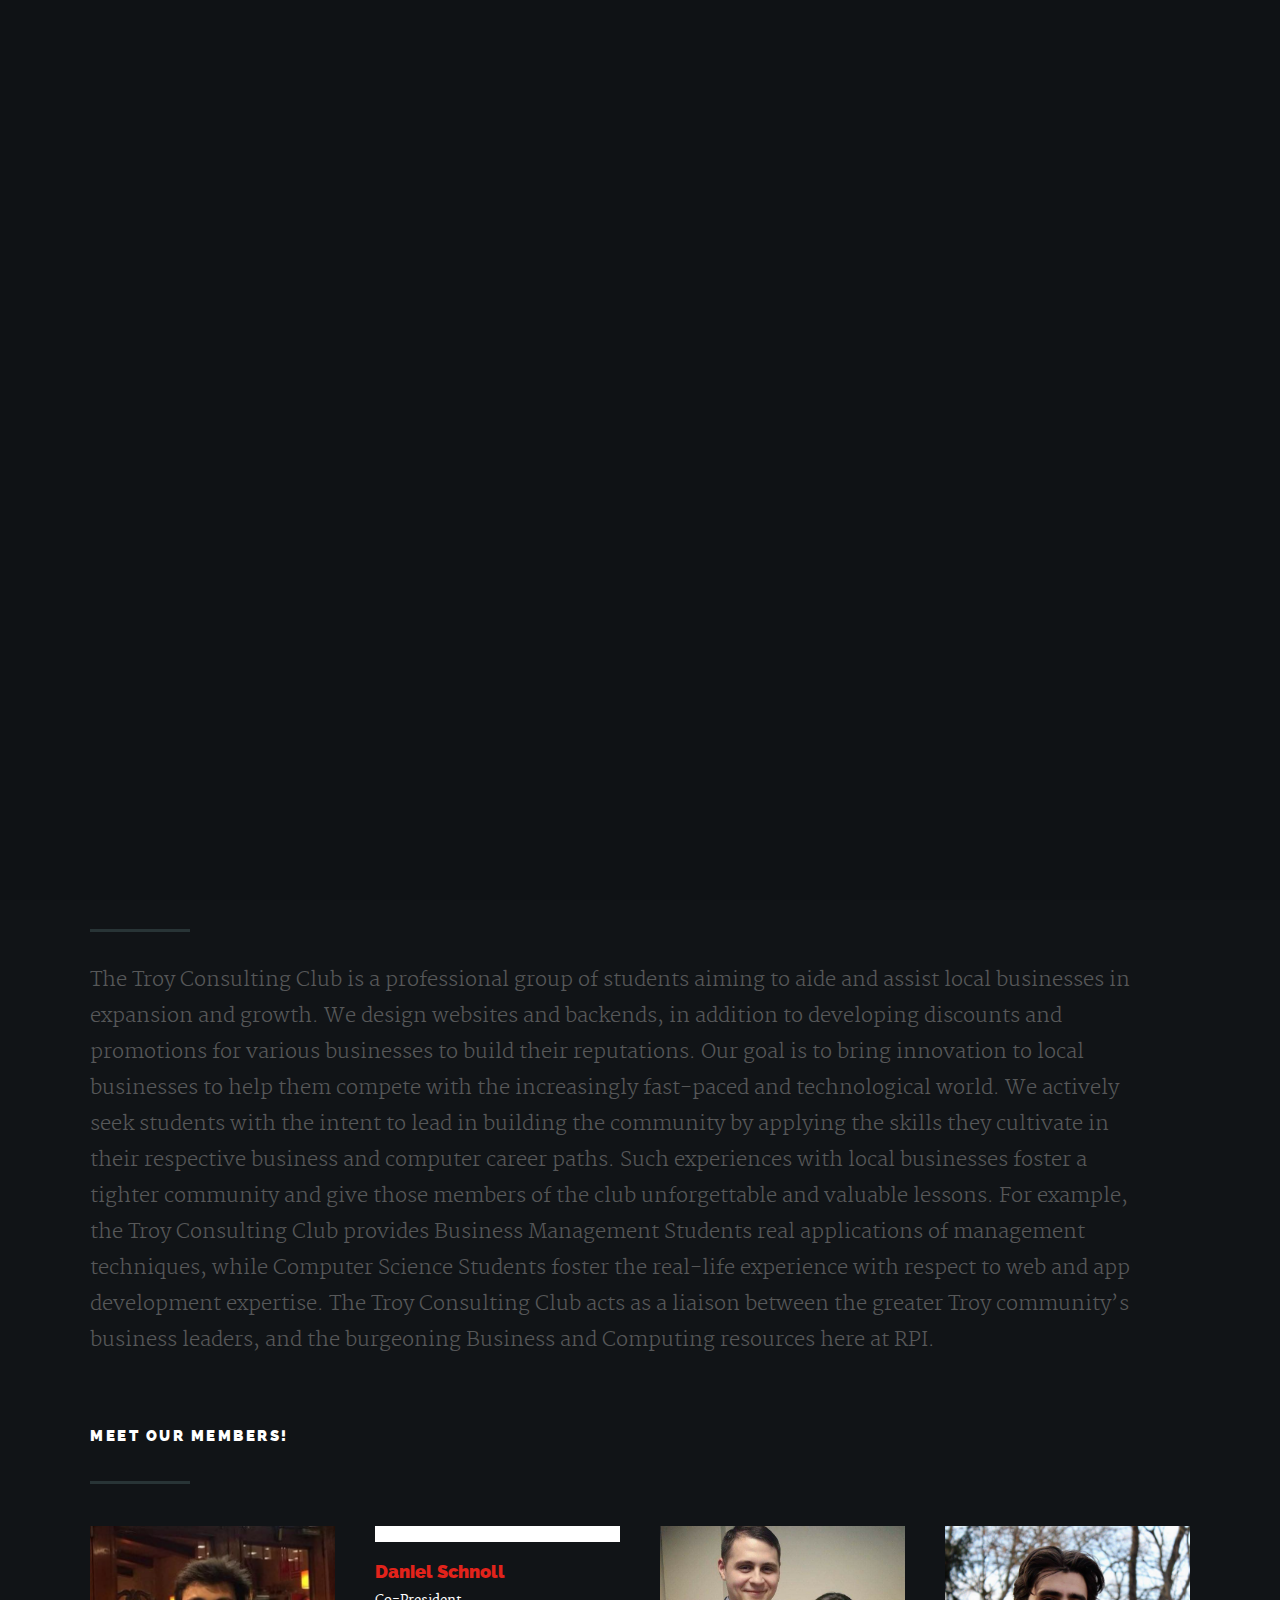
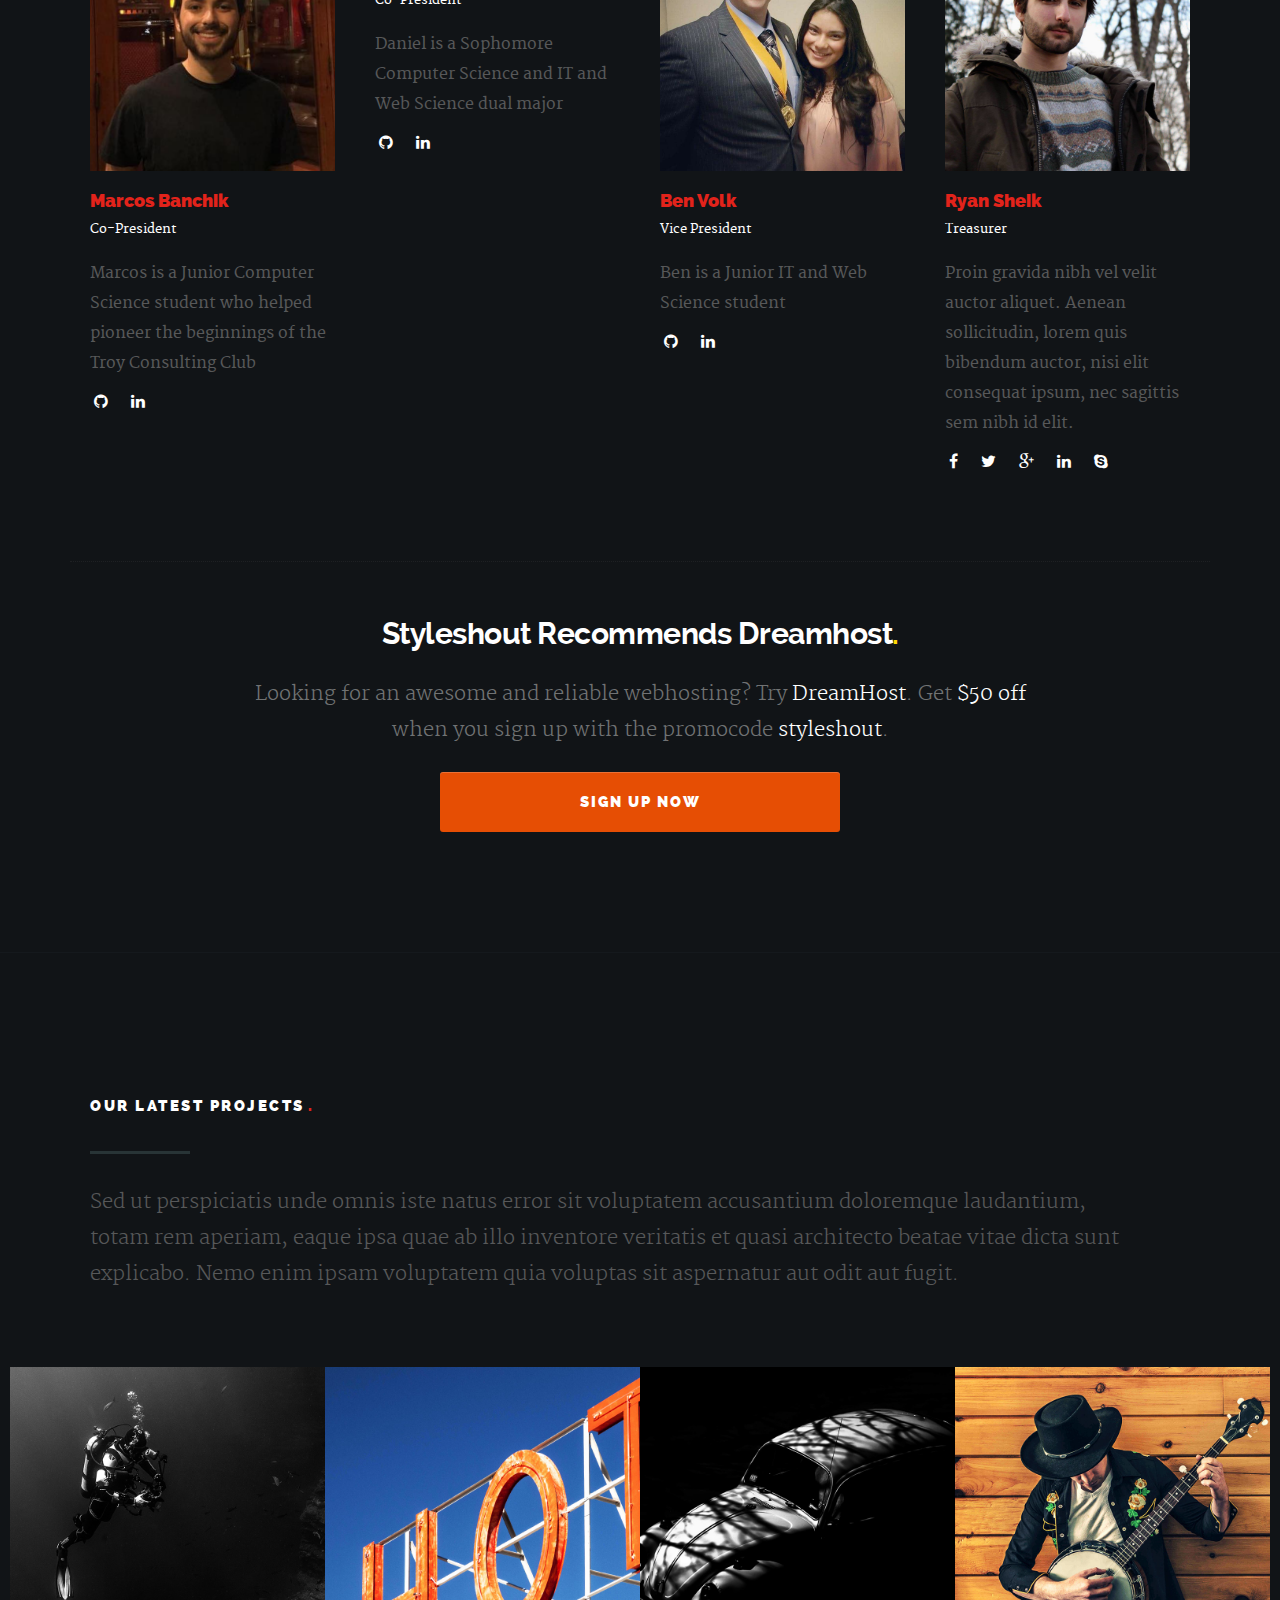
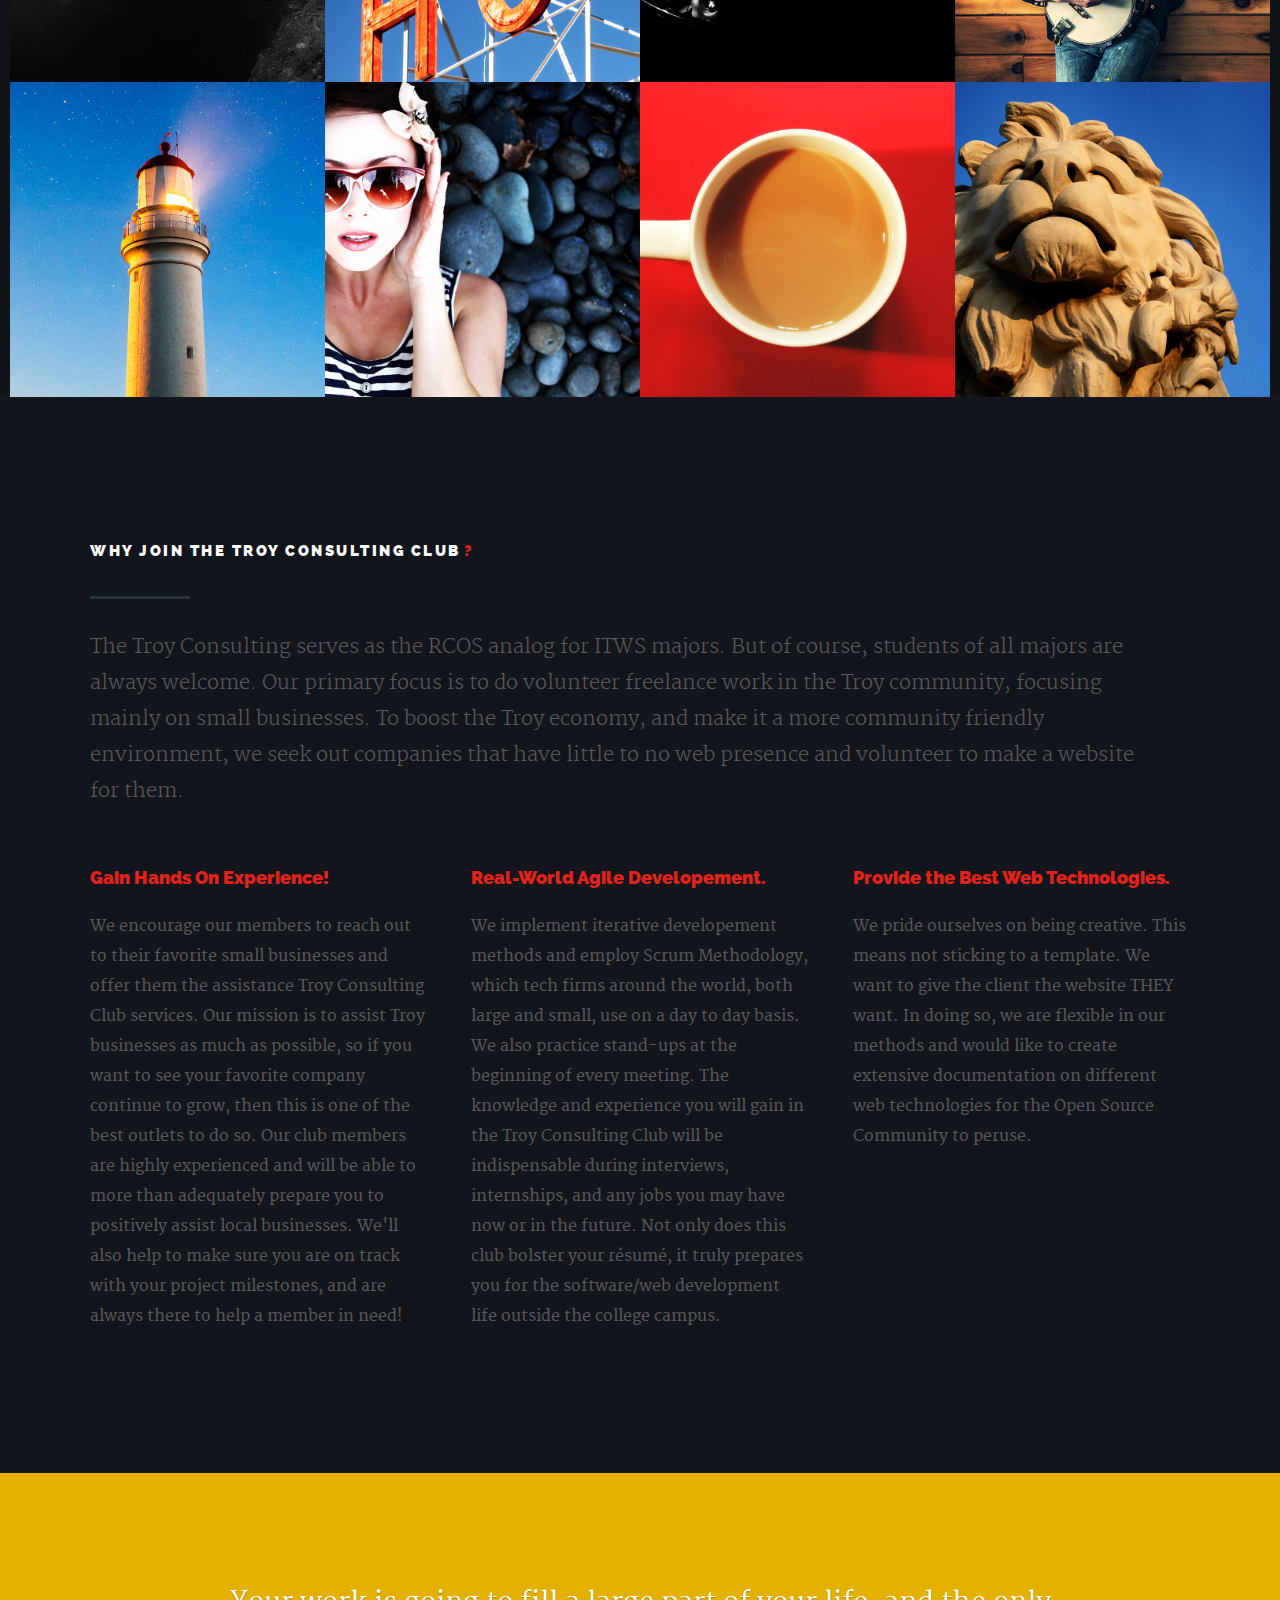
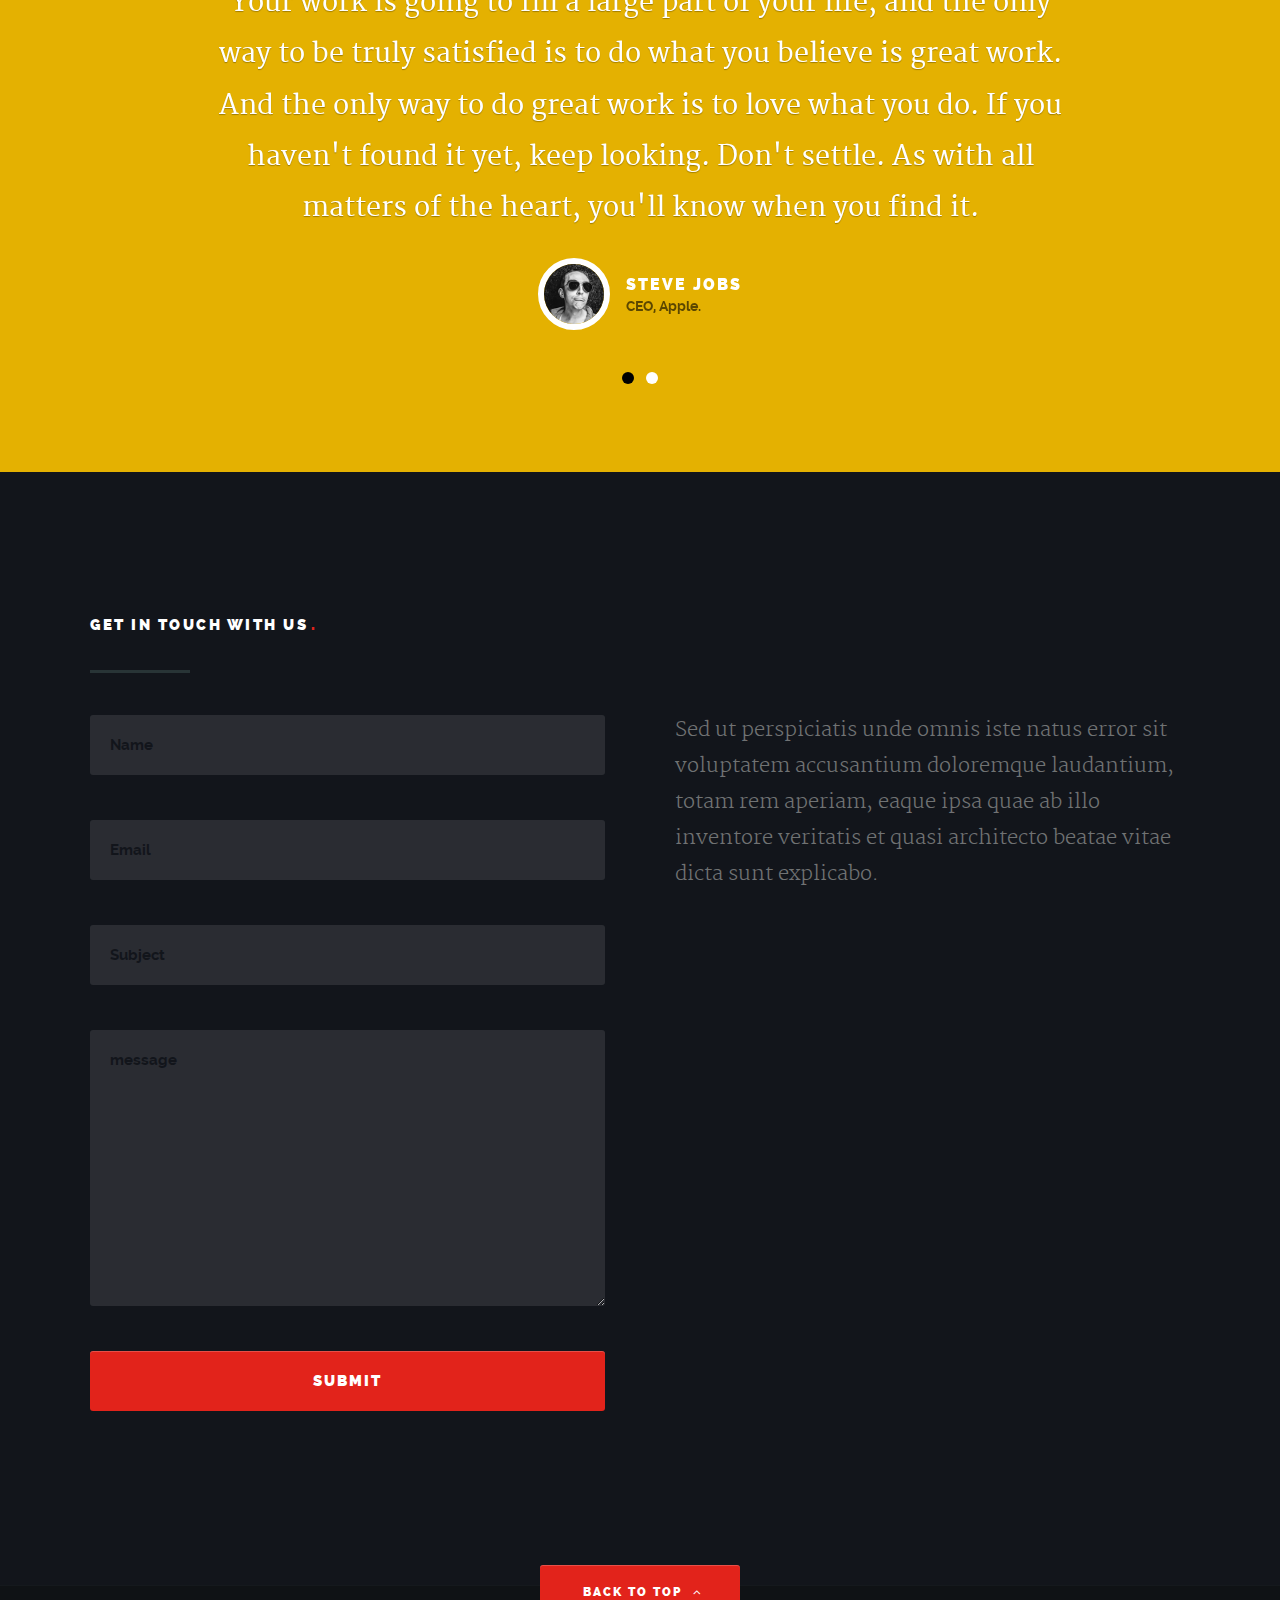
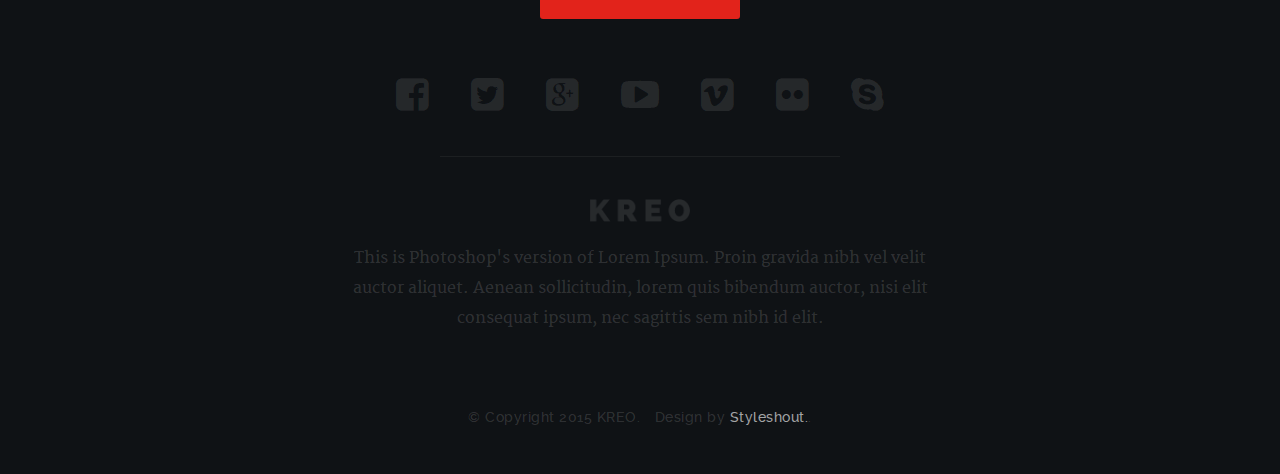
==== index.html @ 11ed9199 "Added new pictures and changed some descriptions" ====
<!DOCTYPE html>
<!--[if IE 8 ]><html class="no-js oldie ie8" lang="en"> <![endif]-->
<!--[if IE 9 ]><html class="no-js oldie ie9" lang="en"> <![endif]-->
<!--[if (gte IE 9)|!(IE)]><!--><html class="no-js" lang="en"> <!--<![endif]-->
<head>

   <!--- basic page needs
   ================================================== -->
   <meta charset="utf-8">
	<title>Kreo</title>
	<meta name="description" content="The official website of the Troy Consulting Club">  
	<meta name="author" content="">

   <!-- mobile specific metas
   ================================================== -->
	<meta name="viewport" content="width=device-width, initial-scale=1, maximum-scale=1">

 	<!-- CSS
   ================================================== -->
   <link rel="stylesheet" href="css/base.css">
   <link rel="stylesheet" href="css/vendor.min.css">
   <link rel="stylesheet" href="css/main.css">     

   <!-- script
   ================================================== -->
	<script src="js/modernizr.js"></script>

   <!-- favicons
	================================================== -->
	<link rel="shortcut icon" href="favicon.png" >

</head>

<body>

	<!-- header
   ================================================== -->
   <header id="main-header">

   	<div class="row">

	      <div class="logo">
	         <a href="index.html">Kreo</a>
	      </div>

	      <nav id="nav-wrap">         
	         
	         <a class="mobile-btn" href="#nav-wrap" title="Show navigation">
	         	<span class="menu-icon">Menu</span>
	         </a>
         	<a class="mobile-btn" href="#" title="Hide navigation">
         		<span class="menu-icon">Menu</span>
         	</a>            

	         <ul id="nav" class="nav">
	            <li><a class="smoothscroll" href="#hero">Home.</a></li>
              <li><a class="smoothscroll" href="#about">About.</a></li>
		          <li class="current"><a class="smoothscroll" href="#portfolio">Works.</a></li>
	            <li><a class="smoothscroll" href="#whyjoin">Join Us.</a></li>
	            <li><a class="smoothscroll" href="#contact">Contact.</a></li>
	         </ul> <!-- end #nav -->

	      </nav> <!-- end #nav-wrap -->

	      <ul class="header-social">
	        	<li><a href="#"><i class="fa fa-facebook"></i></a></li>
	        	<li><a href="#"><i class="fa fa-github"></i></a></li>
	      </ul>      

	   </div>

   </header> <!-- end header -->


   <!-- homepage hero
   ================================================== -->
   <section id="hero">	
   	  
		<div class="row hero-content">

			<div class="twelve columns hero-container">

			   <!-- hero-slider start-->
			   <div id="hero-slider" class="flexslider">

				   <ul class="slides">

					   <!-- slide -->
					   <li>
						   <div class="flex-caption">
								<h1 class="">Welcome to the <span>Troy Consulting Club</span>! We are a group of RPI students with a passion for web development and IT consulting.
								</h1>				   
							</div>						
					   </li>

					   <!-- slide -->
					   <li>						
							<div class="flex-caption">
								<h1 class="">We offer pro-bono/volunteer freelance work to the growing community of small business located within the Troy, NY region.</h1>		   
							</div>					
					   </li>

					   <!-- slide -->
					   <li>
						   <div class="flex-caption">
								<h1 class="">Feel free to take a look at some of <a class="smoothscroll" href="#portfolio" title="portfolio" >our past clients</a> or 
								<a class="smoothscroll" href="#contact" title="contact us">get in touch</a> to discuss how we can help you and your business.</h1>
							</div>
					   </li>					              

				   </ul>

			   </div> <!-- end hero-slider -->				   

	      </div> <!-- end twelve columns-->

		</div> <!-- end row -->	

		<div id="more">
		      <a class="smoothscroll" href="#whyjoin">Why You Should Join<i class="fa fa-angle-down"></i></a>
		</div> 	

   </section> <!-- end homepage hero -->

   <!-- About Section
   ================================================== -->
   <section id="about">

    <div class="row section-head">

        <div class="twelve columns">

          <h1>Who Are We<span>.</span></h1>

           <hr />           

           <p>The Troy Consulting Club is a professional group of students aiming to aide and assist local businesses in expansion and growth. We design websites and backends, in addition to developing discounts and promotions for various businesses to build their reputations. Our goal is to bring innovation to local businesses to help them compete with the increasingly fast-paced and technological world. We actively seek students with the intent to lead in building the community by applying the skills they cultivate in their respective business and computer career paths. Such experiences with local businesses foster a tighter community and give those members of the club unforgettable and valuable lessons. For example, the Troy Consulting Club provides Business Management Students real applications of management techniques, while Computer Science Students foster the real-life experience with respect to web and app development expertise. The Troy Consulting Club acts as a liaison between the greater Troy community’s business leaders, and the burgeoning Business and Computing resources here at RPI.
           </p>

        </div> <!-- end section-head -->

    </div>

      <div class="row team section-head">

      <div class="twelve columns">

           <h1>Meet Our Members!<span></span></h1>

           <hr />          

        </div>

      </div> <!-- end section-head -->

      <div class="row">

         <div id="team-wrapper" class="bgrid-fourth s-bgrid-third tab-bgrid-half mob-bgrid-whole group">

            <div class="bgrid member">

          <div class="member-pic">
            <img src="images/team/member01.jpg" alt=""/>
                  <div class="mask"></div>        
               </div>
               <div class="member-name">
                  <h3>Marcos Banchik</h3>
                  <span>Co-President</span>
               </div>

               <p>Marcos is a Junior Computer Science student who helped pioneer the beginnings of the Troy Consulting Club</p>

               <ul class="member-social">
                  <li><a href="#"><i class="fa fa-github"></i></a></li>
                  <li><a href="#"><i class="fa fa-linkedin"></i></a></li>
               </ul>

            </div> <!-- end member -->

            <div class="bgrid member">
                
          <div class="member-pic">
                  <img src="images/team/member02.jpg" alt=""/>
                <div class="mask"></div>  
               </div>
               <div class="member-name">
                  <h3>Daniel Schnoll</h3>
                  <span>Co-President</span>
               </div>

               <p>Daniel is a Sophomore Computer Science and IT and Web Science dual major</p>

               <ul class="member-social">
                  <li><a href="#"><i class="fa fa-github"></i></a></li>
                  <li><a href="#"><i class="fa fa-linkedin"></i></a></li>
               </ul>

            </div> <!-- end member -->

            <div class="bgrid member">
                
          <div class="member-pic">
            <img src="images/team/member03.jpg" alt=""/>
                  <div class="mask"></div>                            
               </div>
               <div class="member-name">
                  <h3>Ben Volk</h3>
                  <span>Vice President</span>
               </div>

               <p>Ben is a Junior IT and Web Science student</p>

               <ul class="member-social">
                  <li><a href="#"><i class="fa fa-github"></i></a></li>
                  <li><a href="#"><i class="fa fa-linkedin"></i></a></li>
               </ul>

          </div> <!-- end member -->

            <div class="bgrid member">
                
          <div class="member-pic">
                  <img src="images/team/member04.jpg" alt=""/>
                  <div class="mask"></div>  
               </div>
               <div class="member-name">
                  <h3>Ryan Sheik</h3>
                  <span>Treasurer</span>
               </div>

               <p>Proin gravida nibh vel velit auctor aliquet. Aenean sollicitudin, lorem quis bibendum auctor,
               nisi elit consequat ipsum, nec sagittis sem nibh id elit. </p>

               <ul class="member-social">
                  <li><a href="#"><i class="fa fa-facebook"></i></a></li>
                  <li><a href="#"><i class="fa fa-twitter"></i></a></li>
                  <li><a href="#"><i class="fa fa-google-plus"></i></a></li>
                  <li><a href="#"><i class="fa fa-linkedin"></i></a></li>
                  <li><a href="#"><i class="fa fa-skype"></i></a></li>
               </ul>

            </div> <!-- end member -->

         </div> <!-- end team-wrapper -->

      </div> <!-- end row -->

      <div id="call-to-action">        

       <div class="row section-ads">

          <div class="twelve columns">                

            <h2><a href="http://www.dreamhost.com/r.cgi?287326|STYLESHOUT">Styleshout Recommends Dreamhost<span>.</span></a></h2>

            <p>
            Looking for an awesome and reliable webhosting? Try <a href="http://www.dreamhost.com/r.cgi?287326|STYLESHOUT"><span>DreamHost</span></a>.
          Get <span>$50 off</span> when you sign up with the promocode <span>styleshout</span>. 
          <!-- Simply type  the promocode in the box labeled “Promo Code” when placing your order. -->          
          </p>

          <div class="action">
               <a href="http://www.dreamhost.com/r.cgi?287326|STYLESHOUT" >Sign Up Now</a>
            </div>

         </div>

       </div> <!-- end section-ads -->                       

     </div> <!-- end call-to-action -->            

   </section> <!-- end about -->  


   <!-- portfolio
   ================================================== -->
   <section id="portfolio">

      <div class="row section-head">

      	<div class="twelve columns">

      		<h1>Our Latest Projects<span>.</span></h1>

	         <hr />               

	         <p>Sed ut perspiciatis unde omnis iste natus error sit voluptatem accusantium doloremque laudantium, totam rem aperiam, eaque ipsa quae ab illo inventore veritatis et quasi architecto beatae vitae dicta sunt explicabo. Nemo enim ipsam voluptatem quia voluptas sit aspernatur aut odit aut fugit.
	         </p>

	      </div>

      </div> <!-- end section-head -->

      <div class="row items">

         <!-- portfolio-wrapper -->
         <div id="portfolio-wrapper" class="bgrid-fourth s-bgrid-third tab-bgrid-half">

            <div class="bgrid folio-item">
               <div class="item-wrap">
                  <a href="#modal-01">
	                  <img src="images/portfolio/underwater.jpg" alt="Underwater">
                     <div class="overlay"></div>                       
                     <div class="portfolio-item-meta">
     					      <h5>Underwater</h5>
                        <p>Videography</p>
     					   </div> 
                     <div class="link-icon"><i class="fa fa-plus"></i></div>
                  </a>
               </div>
        		</div> <!-- item end -->

            <div class="bgrid folio-item">
               <div class="item-wrap">
                  <a href="#modal-02">
                     <img src="images/portfolio/hotel.jpg" alt="Hotel Sign">
                     <div class="overlay">
                      <div class="portfolio-item-meta">
          					   <h5>Hotel Sign</h5>
                           <p>Branding</p>
          					</div>
                     </div>
                     <div class="link-icon"><i class="fa fa-plus"></i></div>
                  </a>
               </div>
         	</div> <!-- item end -->

            <div class="bgrid folio-item">
               <div class="item-wrap">
                  <a href="#modal-03">
                     <img src="images/portfolio/beetle.jpg" alt="Beetle">                        
                     <div class="overlay">
                      <div class="portfolio-item-meta">
          					   <h5>Beetle</h5>
                           <p>Webdesign</p>
          					</div>
                     </div>
                     <div class="link-icon"><i class="fa fa-plus"></i></div>
                  </a>
               </div>
         	</div> <!-- item end -->

            <div class="bgrid folio-item">
               <div class="item-wrap">
                  <a href="#modal-04">
                     <img src="images/portfolio/banjo-player.jpg" alt="Banjo Player">
                     <div class="overlay">
                      <div class="portfolio-item-meta">
          					   <h5>Banjo Player</h5>
                           <p>Photography</p>
          					</div>
                     </div>
                     <div class="link-icon"><i class="fa fa-plus"></i></div>
                  </a>
               </div>
         	</div> <!-- item end -->

            <div class="bgrid folio-item">
               <div class="item-wrap">
                  <a href="#modal-05">
                   <img src="images/portfolio/lighthouse.jpg" alt="Lighthouse">
                     <div class="overlay">
                      <div class="portfolio-item-meta">
          					   <h5>Lighthouse</h5>
                           <p>Web Development</p>
          					</div>
                     </div>
                     <div class="link-icon"><i class="fa fa-plus"></i></div>
                  </a>
               </div>
         	</div> <!-- item end -->

            <div class="bgrid folio-item">
               <div class="item-wrap">
                  <a href="#modal-06">
                     <img src="images/portfolio/girl.jpg" alt="Girl Stuff">
                     <div class="overlay">
                      <div class="portfolio-item-meta">
          					   <h5>Girl Stuff</h5>
                           <p>Photography</p>
          					</div>
                     </div>
                     <div class="link-icon"><i class="fa fa-plus"></i></div>
                  </a>
               </div>
         	</div> <!-- item end -->

            <div class="bgrid folio-item">
               <div class="item-wrap">
                  <a href="#modal-07">                        
                     <img src="images/portfolio/coffee.jpg" alt="Coffee Cup">                       
                     <div class="overlay">
                      <div class="portfolio-item-meta">
          					   <h5>Coffee Cup</h5>
                           <p>Branding</p>
          					</div>
                     </div>
                     <div class="link-icon"><i class="fa fa-plus"></i></div>
                  </a>
               </div>
         	</div> <!-- item end -->

            <div class="bgrid folio-item">
               <div class="item-wrap">
                  <a href="#modal-08">
                     <img src="images/portfolio/judah.jpg" alt="Judah">
                     <div class="overlay">
                      	<div class="portfolio-item-meta">
        					      <h5>Judah</h5>
                           <p>Webdesign</p>
        					   </div>
                     </div>
                     <div class="link-icon"><i class="fa fa-plus"></i></div>                     
                  </a>
               </div>
       		</div>  <!-- item end -->

         </div> <!-- end portfolio-wrapper -->
         

         <!-- modal popup
	   	========================================================= -->
         <div id="modal-01" class="popup-modal mfp-hide">

		      <div class="media">
	      		<img src="images/portfolio/modals/m-underwater.jpg" alt="Underwater" />
	      	</div>

		      <div class="description-box">
			      <h4>Underwater</h4>
			      <p>Proin gravida nibh vel velit auctor aliquet. Aenean sollicitudin, lorem quis bibendum auctor, nisi elit consequat ipsum, nec sagittis sem nibh id elit.</p>
               <span class="categories">Videography</span>
		      </div>

            <div class="link-box group">
            	<a href="http://www.behance.net">Details</a>
            	<a href="#" class="popup-modal-dismiss">Close</a>         
            </div>

	      </div><!-- modal-01 end -->

         <div id="modal-02" class="popup-modal mfp-hide">

		      <div class="media">
	      		<img src="images/portfolio/modals/m-hotel.jpg" alt="Hotel Sign" />
	      	</div>

		      <div class="description-box">
			      <h4>Hotel Sign</h4>
			      <p>Proin gravida nibh vel velit auctor aliquet. Aenean sollicitudin, lorem quis bibendum auctor, nisi elit consequat ipsum, nec sagittis sem nibh id elit.</p>
               <span class="categories">Branding, Web Development</span>
		      </div>

            <div class="link-box">            	
               <a href="http://www.behance.net">Details</a>
		         <a href="#" class="popup-modal-dismiss">Close</a>
            </div>

	      </div><!-- modal-02 end -->

         <div id="modal-03" class="popup-modal mfp-hide">

		      <div class="media">
	      		<img src="images/portfolio/modals/m-beetle.jpg" alt="" />
	      	</div>

		      <div class="description-box">
			      <h4>Beetle</h4>
			      <p>Proin gravida nibh vel velit auctor aliquet. Aenean sollicitudin, lorem quis bibendum auctor, nisi elit consequat ipsum, nec sagittis sem nibh id elit.</p>
               <span class="categories">Webdesign</span>
		      </div>

            <div class="link-box">
               <a href="http://www.behance.net">Details</a>
		         <a href="#" class="popup-modal-dismiss">Close</a>
            </div>

	      </div><!-- modal-03 end -->

			<div id="modal-04" class="popup-modal mfp-hide">

		      <div class="media">
	      		<img src="images/portfolio/modals/m-banjo-player.jpg" alt="" />
	      	</div>

		      <div class="description-box">
			      <h4>Banjo Player</h4>
			      <p>Proin gravida nibh vel velit auctor aliquet. Aenean sollicitudin, lorem quis bibendum auctor, nisi elit consequat ipsum, nec sagittis sem nibh id elit.</p>
               <span class="categories">Photography</span>
		      </div>

            <div class="link-box">
               <a href="http://www.behance.net">Details</a>
		         <a href="#" class="popup-modal-dismiss">Close</a>
            </div>

	      </div><!-- modal-04 end -->

	      <div id="modal-05" class="popup-modal slider mfp-hide">	

	      	<div class="media">
	      		<img src="images/portfolio/modals/m-lighthouse.jpg" alt="" />
	      	</div>      	

		      <div class="description-box">
			      <h4>Lighthouse</h4>		      

			      <p>Proin gravida nibh vel velit auctor aliquet. Aenean sollicitudin, lorem quis bibendum auctor, nisi elit consequat ipsum, nec sagittis sem nibh id elit.</p>

			      <div class="categories">Web Development</div>
               
		      </div>

            <div class="link-box">
               <a href="http://www.behance.net">Details</a>
		         <a href="#" class="popup-modal-dismiss">Close</a>
            </div>		      

	      </div><!-- modal-05 end -->

	      <div id="modal-06" class="popup-modal mfp-hide">

		      <div class="media">
	      		<img src="images/portfolio/modals/m-girl.jpg" alt="" />
	      	</div>	

		      <div class="description-box">
			      <h4>Girl Stuff</h4>			      

			      <p>Proin gravida nibh vel velit auctor aliquet. Aenean sollicitudin, lorem quis bibendum auctor, nisi elit consequat ipsum, nec sagittis sem nibh id elit.</p>

			      <div class="categories">Photography</div>
               
		      </div>

            <div class="link-box">
               <a href="http://www.behance.net">Details</a>
		         <a href="#" class="popup-modal-dismiss">Close</a>
            </div>

	      </div><!-- modal-06 end -->

	      <div id="modal-07" class="popup-modal mfp-hide">

		      <div class="media">
	      		<img src="images/portfolio/modals/m-coffee.jpg" alt="" />
	      	</div>	

		      <div class="description-box">
			      <h4>Coffee Cup</h4>			      

			      <p>Proin gravida nibh vel velit auctor aliquet. Aenean sollicitudin, lorem quis bibendum auctor, nisi elit consequat ipsum, nec sagittis sem nibh id elit.</p>

			      <div class="categories">Branding</div>
               
		      </div>

            <div class="link-box">
               <a href="http://www.behance.net">Details</a>
		         <a href="#" class="popup-modal-dismiss">Close</a>
            </div>

	      </div><!-- modal-07 end -->

	      <div id="modal-08" class="popup-modal mfp-hide">

		      <div class="media">
	      		<img src="images/portfolio/modals/m-judah.jpg" alt="" />
	      	</div>	

		      <div class="description-box">
			      <h4>Judah</h4>			      

			      <p>Proin gravida nibh vel velit auctor aliquet. Aenean sollicitudin, lorem quis bibendum auctor, nisi elit consequat ipsum, nec sagittis sem nibh id elit.</p>

			      <div class="categories">Webdesign</div>
               
		      </div>

            <div class="link-box">
               <a href="http://www.behance.net">Details</a>
		         <a href="#" class="popup-modal-dismiss">Close</a>
            </div>

	      </div><!-- modal-08 end -->

      </div>  <!-- end row -->

   </section> <!-- end portfolio -->


   <!-- Services Section
   ================================================== -->
   <section id="whyjoin">

   	<div class="row section-head">

      	<div class="twelve columns">

      		<h1>Why Join the Troy Consulting Club<span>?</span></h1>

	         <hr />

           <p>The Troy Consulting serves as the RCOS analog for ITWS majors. But of course, students of all majors are always welcome. Our primary focus is to do volunteer freelance work in the Troy community, focusing mainly on small businesses. To boost the Troy economy, and make it a more community friendly environment, we seek out companies that have little to no web presence and volunteer to make a website for them.</p>

	      </div>

      </div> <!-- end section-head -->

      <div class="row mobile-no-padding">      	

	      <div class="service-list bgrid-third s-bgrid-half tab-bgrid-whole group">

	      	<div class="bgrid">	               

	            <h3>Gain Hands On Experience!</h3>

	            <div class="service-content">	                  
		            <p>We encourage our members to reach out to their favorite small businesses and offer them the assistance Troy Consulting Club services. Our mission is to assist Troy businesses as much as possible, so if you want to see your favorite company continue to grow, then this is one of the best outlets to do so. Our club members are highly experienced and will be able to more than adequately prepare you to positively assist local businesses. We'll also help to make sure you are on track with your project milestones, and are always there to help a member in need!
	         		</p> 
	         	</div>  

				</div> <!-- end bgrid -->

				<div class="bgrid">	              

	            <h3>Real-World Agile Developement.</h3>                  

	            <div class="service-content">	                  
		            <p>We implement iterative developement methods and employ Scrum Methodology, which tech firms around the world, both large and small, use on a day to day basis. We also practice stand-ups at the beginning of every meeting. The knowledge and experience you will gain in the Troy Consulting Club will be indispensable during interviews, internships, and any jobs you may have now or in the future. Not only does this club bolster your résumé, it truly prepares you for the software/web development life outside the college campus.
	         		</p> 
	            </div>	              

			   </div> <!-- end bgrid -->

			   <div class="bgrid">	              

	            <h3>Provide the Best Web Technologies.</h3>

	            <div class="service-content">		                  
		            <p>We pride ourselves on being creative. This means not sticking to a template. We want to give the client the website THEY want. In doing so, we are flexible in our methods and would like to create extensive documentation on different web technologies for the Open Source Community to peruse.
	        			</p> 
	            </div> 	               

			   </div> <!-- end bgrid -->

	      </div> <!-- end service-list -->	      

      </div> <!-- end row -->      

   </section> <!-- end services -->


   <!-- Testimonials Section
   ================================================== -->
   <section id="testimonials">

      <div class="row content flex-container">
    
         <div id="testimonial-slider" class="flexslider">

            <ul class="slides">
               <li>
                  <p>Your work is going to fill a large part of your life, and the only way to be truly satisfied is
                  to do what you believe is great work. And the only way to do great work is to love what you do.
                  If you haven't found it yet, keep looking. Don't settle. As with all matters of the heart, you'll know when you find it.
                  </p>

                  <div class="testimonial-author">
                    	<img src="images/avatars/avatar-1.jpg" alt="Author image">
                    	<div class="author-info">
                    		Steve Jobs
                    		<span class="position">CEO, Apple.</span>
                    	</div>
                  </div>
             	</li> <!-- end slide -->

               <li>                       
                  <p>This is Photoshop's version  of Lorem Ipsum. Proin gravida nibh vel velit auctor aliquet.
                  Aenean sollicitudin, lorem quis bibendum auctor, nisi elit consequat ipsum, nec sagittis sem
                  nibh id elit. Duis sed odio sit amet nibh vulputate cursus a sit amet mauris.
                  </p>
                  <div class="testimonial-author">
                    	<img src="images/avatars/avatar-2.jpg" alt="Author image">
                    	<div class="author-info">
                    		John Doe
                    		<span>CEO, ABC Corp.</span>
                    	</div>
                  </div>                        
               </li> <!-- end slide -->

            </ul> <!-- end slides -->

         </div> <!-- end flexslider -->         
        
      </div> <!-- end row -->

   </section> <!-- end testimonials section -->  


   <!-- contact
   ================================================== -->
   <section id="contact">

   	<div class="row section-head">

   		<div class="twelve columns">

	         <h1>Get In Touch With Us<span>.</span></h1>

	         <hr />	        

	      </div>

      </div> <!-- end section-head -->

      <div class="row">
      	
      	<div id="contact-form" class="six columns tab-whole left">

            <!-- form -->
            <form name="contactForm" id="contactForm" method="post" action=""  >
      			<fieldset>

                  <div class="group">
 						   <input name="contactName" type="text" id="contactName" placeholder="Name" value="" minLength="2" required />
                  </div>
                  <div>
	      			   <input name="contactEmail" type="email" id="contactEmail" placeholder="Email" value="" required />
	               </div>
                  <div>
	     				   <input name="contactSubject" type="text" id="contactSubject" placeholder="Subject"  value="" />
	               </div>                       
                  <div>
	                 	<textarea name="contactMessage"  id="contactMessage" placeholder="message" rows="10" cols="50" required ></textarea>
	               </div>                      
                  <div>
                     <button class="submitform">Submit</button>
                     <div id="submit-loader">
                        <div class="text-loader">Sending...</div>                             
       				      <div class="s-loader">
								  	<div class="bounce1"></div>
								  	<div class="bounce2"></div>
								  	<div class="bounce3"></div>
								</div>
							</div>
                  </div>

      			</fieldset>
      		</form> <!-- Form End -->

            <!-- contact-warning -->
            <div id="message-warning"></div>
            <!-- contact-success -->
      		<div id="message-success">
               <i class="icon-ok"></i>Your message was sent, thank you!<br />
      		</div>

         </div>

         <div class="six columns tab-whole right">

            <p class="lead">Sed ut perspiciatis unde omnis iste natus error sit voluptatem accusantium doloremque laudantium, totam rem aperiam, eaque ipsa quae ab illo inventore veritatis et quasi architecto beatae vitae dicta sunt explicabo.
         </div>     	

      </div> <!-- end row -->     

   </section>  <!-- end contact -->


   <!-- Footer
   ================================================== -->
   <footer>

      <div class="row">  

      	<div class="twelve columns content group">
      		
				<ul class="social-links">
               <li><a href="#"><i class="fa fa-facebook-square"></i></a></li>
               <li><a href="#"><i class="fa fa-twitter-square"></i></a></li>
               <li><a href="#"><i class="fa fa-google-plus-square"></i></a></li>               
               <li><a href="#"><i class="fa fa-youtube-play"></i></a></li>
               <li><a href="#"><i class="fa fa-vimeo-square"></i></a></li>
               <li><a href="#"><i class="fa fa-flickr"></i></a></li>               
               <li><a href="#"><i class="fa fa-skype"></i></a></li>
            </ul>

            <hr />

            <div class="info">

            	<div class="footer-logo"></div>

	            <p>This is Photoshop's version  of Lorem Ipsum. Proin gravida nibh vel velit auctor aliquet.
	            Aenean sollicitudin, lorem quis bibendum auctor, nisi elit consequat ipsum, nec sagittis sem
	            nibh id elit. 
	            </p>	        

	         </div>

      	</div>           

         <ul class="copyright">
         	<li>&copy; Copyright 2015 KREO.</li> 
         	<li>Design by <a href="http://www.styleshout.com/">Styleshout.</a>.</li>
         </ul>

         <div id="go-top">
            <a class="smoothscroll" title="Back to Top" href="#hero">Back to Top<i class="fa fa-angle-up"></i></a>
         </div>

      </div> <!-- end row -->

   </footer> <!-- end footer -->

   <div id="preloader"> 
    	<div id="loader"></div>
   </div> 

   <!-- Java Script
   ================================================== --> 
   <script src="js/jquery-1.11.3.min.js"></script>
   <script src="js/jquery-migrate-1.2.1.min.js"></script>
   <script src="js/jquery.flexslider-min.js"></script>
   <script src="js/jquery.waypoints.min.js"></script>
   <script src="js/jquery.validate.min.js"></script>
   <script src="js/jquery.fittext.js"></script>
   <script src="js/jquery.placeholder.min.js"></script>
   <script src="js/jquery.magnific-popup.min.js"></script>  
   <script src="js/main.js"></script>

</body>

</html>
---- css/base.css ----
/* =================================================================== */
/*
/*  KREO v1.0 Base Stylesheet
/*  url: styleshout.com
/*  10-12-2015
/*
/* =================================================================== */

/* 
/* Reset - normalize.css v3.0.1 | MIT License | git.io/normalize 
/* =================================================================== */

html {
	font-family: sans-serif;
	-ms-text-size-adjust: 100%;
	-webkit-text-size-adjust: 100%;
}

body {
	margin: 0;
}

article,
aside,
details,
figcaption,
figure,
footer,
header,
hgroup,
main,
nav,
section,
summary {
	display: block;
}

audio,
canvas,
progress,
video {
	display: inline-block;
	vertical-align: baseline;
}

audio:not([controls]) {
	display: none;
	height: 0;
}

[hidden],
template {
	display: none;
}

a {
	background: transparent;
}

a:active,
a:hover {
	outline: 0;
}

abbr[title] {
	border-bottom: 1px dotted;
}

b,
strong {
	font-weight: bold;
}

dfn {
	font-style: italic;
}

h1 {
	font-size: 2em;
	margin: 0.67em 0;
}

mark {
	background: #ff0;
	color: #000;
}

small {
	font-size: 80%;
}

sub,
sup {
	font-size: 75%;
	line-height: 0;
	position: relative;
	vertical-align: baseline;
}

sup {
	top: -0.5em;
}

sub {
	bottom: -0.25em;
}

img {
	border: 0;
}

svg:not(:root) {
	overflow: hidden;
}

figure {
	margin: 1em 40px;
}

hr {
	-moz-box-sizing: content-box;
	box-sizing: content-box;
	height: 0;
}

pre {
	overflow: auto;
}

code,
kbd,
pre,
samp {
	font-family: monospace, monospace;
	font-size: 1em;
}

button,
input,
optgroup,
select,
textarea {
	color: inherit;
	font: inherit;
	margin: 0;
}

button {
	overflow: visible;
}

button,
select {
	text-transform: none;
}

button,
html input[type="button"],
input[type="reset"],
input[type="submit"] {
	-webkit-appearance: button;
	cursor: pointer;
}

button[disabled],
html input[disabled] {
	cursor: default;
}

button::-moz-focus-inner,
input::-moz-focus-inner {
	border: 0;
	padding: 0;
}

input {
	line-height: normal;
}

input[type="checkbox"],
input[type="radio"] {
	box-sizing: border-box;
	padding: 0;
}

input[type="number"]::-webkit-inner-spin-button,
input[type="number"]::-webkit-outer-spin-button {
	height: auto;
}

input[type="search"] {
	-webkit-appearance: textfield;
	-moz-box-sizing: content-box;
	-webkit-box-sizing: content-box;
	box-sizing: content-box;
}

input[type="search"]::-webkit-search-cancel-button,
input[type="search"]::-webkit-search-decoration {
	-webkit-appearance: none;
}

fieldset {
	border: 1px solid #c0c0c0;
	margin: 0 2px;
	padding: 0.35em 0.625em 0.75em;
}

legend {
	border: 0;
	padding: 0;
}

textarea {
	overflow: auto;
}

optgroup {
	font-weight: bold;
}

table {
	border-collapse: collapse;
	border-spacing: 0;
}

td,
th {
	padding: 0;
}

/*
/* Basic Setup Styles - Top Elements 
/* =================================================================== */

/* NOTE
html is set to 62.5% so that if you use REMS, all the measurements 
are based on 10px sizing. So basically 1.5rem = 15px  */
html {
	-webkit-font-smoothing: antialiased;
	-moz-osx-font-smoothing: grayscale;
	font-size: 62.5%;
	-webkit-box-sizing: border-box;
	-moz-box-sizing: border-box;
	box-sizing: border-box;
}

html,
body {
	height: 100%;
}

*,
*:before,
*:after {
	box-sizing: inherit;
}

body {
	font-weight: normal;
	line-height: 1;
	text-rendering: optimizeLegibility;
}


/*
/* Typography 
====================================================================== */

div,
dl,
dt,
dd,
ul,
ol,
li,
h1,
h2,
h3,
h4,
h5,
h6,
pre,
form,
p,
blockquote,
th,
td {
	margin: 0;
	padding: 0;
}

h1,
h2,
h3,
h4,
h5,
h6 {
	text-rendering: optimizeLegibility;
	line-height: 1.2;
}

hr {
	border: solid #ddd;
	border-width: 1px 0 0;
	clear: both;
	margin: 11px 0 24px;
	height: 0;
}

em,
i {
	font-style: italic;
	line-height: inherit;
}

strong,
b {
	font-weight: bold;
	line-height: inherit;
}

small {
	font-size: 60%;
	line-height: inherit;
}

ul {
	list-style: none;
}

ol {
	list-style: decimal;
}

ol,
ul.square,
ul.circle,
ul.disc {
	margin-left: 17px;
}

ul.square {
	list-style: square;
}

ul.circle {
	list-style: circle;
}

ul.disc {
	list-style: disc;
}

ul li {
	padding-left: 4px;
}

ul ul,
ul ol,
ol ol,
ol ul {
	margin: 3px 0 3px 17px;
}

/* links
---------------------------------------------------------------------- */
a {
	text-decoration: none;
	line-height: inherit;
}

a img {
	border: none;
}

a:focus {
	outline: none;
}

p a,
p a:visited {
	line-height: inherit;
}

/* 
/* Media 
/* =================================================================== */

img,
video,
embed,
object {
	max-width: 100%;
	height: auto;
}

object,
embed {
	height: 100%;
}

img {
	-ms-interpolation-mode: bicubic;
}

/* 
/* Grid
===================================================================== */

.row {
	width: 94%;
	max-width: 1140px;
	margin: 0 auto;
}

.row .row {
	width: auto;
	max-width: none;
	margin-left: -20px;
	margin-right: -20px;
}

.row:before,
.row:after {
	content: "";
	display: table;
}

.row:after {
	clear: both;
}

.column,
.columns,
.bgrid {
	position: relative;
	min-height: 1px;
	float: left;
}

.column,
.columns {
	padding: 0 20px;
}

.column.centered,
.columns.centered {
	float: none;
	margin: 0 auto;
}

.row.collapsed > .column,
.row.collapsed > .columns,
.column.collapsed,
.columns.collapsed {
	padding: 0;
}

[class*="column"] + [class*="column"]:last-child {
	float: right;
}

[class*="column"] + [class*="column"].end {
	float: right;
}

.one,
.row .one {
	width: 8.33333%;
}

.two,
.row .two {
	width: 16.66667%;
}

.three,
.row .three {
	width: 25%;
}

.four,
.row .four {
	width: 33.33333%;
}

.five,
.row .five {
	width: 41.66667%;
}

.six,
.row .six {
	width: 50%;
}

.seven,
.row .seven {
	width: 58.33333%;
}

.eight,
.row .eight {
	width: 66.66667%;
}

.nine,
.row .nine {
	width: 75%;
}

.ten .row .ten {
	width: 83.33333%;
}

.eleven,
.row .eleven {
	width: 91.66667%;
}

.twelve,
.row .twelve {
	width: 100%;
}

/* small screens
--------------------------------------------------------------- */
@media screen and (max-width:1024px) {
	.row .row {
		margin-left: -18px;
		margin-right: -18px;
	}

	.column,
	.columns {
		padding: 0 18px;
	}

}

/* tablets
--------------------------------------------------------------- */
@media screen and (max-width:768px) {
	.row {
		width: auto;
		padding-left: 30px;
		padding-right: 30px;
	}

	.row .row {
		padding-left: 0;
		padding-right: 0;
		margin-left: -15px;
		margin-right: -15px;
	}

	.column,
	.columns {
		padding: 0 15px;
	}

	.tab-fourth,
	.row .tab-fourth {
		width: 25%;
	}

	.tab-third,
	.row .tab-third {
		width: 33.33333%;
	}

	.tab-half,
	.row .tab-half {
		width: 50%;
	}

	.tab-2thirds,
	.row .tab-2thirds {
		width: 66.66667%;
	}

	.tab-3fourths,
	.row .tab-3fourths {
		width: 75%;
	}

	.tab-whole,
	.row .tab-whole {
		width: 100%;
	}

}

/* large mobile devices
--------------------------------------------------------------- */
@media screen and (max-width:600px) {
	.row {
		padding-left: 25px;
		padding-right: 25px;
	}

	.row .row {
		margin-left: -10px;
		margin-right: -10px;
	}

	.column,
	.columns {
		padding: 0 10px;
	}

	.mob-fourth,
	.row .mob-fourth {
		width: 25%;
	}

	.mob-half,
	.row .mob-half {
		width: 50%;
	}

	.mob-3fourths,
	.row .mob-3fourths {
		width: 75%;
	}

	.mob-whole,
	.row .mob-whole {
		width: 100%;
	}

}

/* small mobile devices
--------------------------------------------------------------- */
@media screen and (max-width:400px) {
	.row {
		padding-left: 30px;
		padding-right: 30px;
	}

	.row .row {
		padding-left: 0;
		padding-right: 0;
		margin-left: 0;
		margin-right: 0;
	}

	.column,
	.columns {
		width: auto !important;
		float: none !important;
		margin-left: 0;
		margin-right: 0;
		clear: both;
		padding: 0;
	}

	[class*="column"] + [class*="column"]:last-child {
		float: none;
	}

}

/* 
/* block grids
===================================================================== */
.bgrid-sixth .bgrid {
	width: 16.66667%;
}

.bgrid-fourth .bgrid {
	width: 25%;
}

.bgrid-third .bgrid {
	width: 33.33333%;
}

.bgrid-half .bgrid {
	width: 50%;
}

.bgrid {
	padding: 0;
}

/* Clearing for block grid columns. Allows columns with 
different heights to align properly.
--------------------------------------------------------------------- */
.bgrid-sixth .bgrid:nth-child(6n+1),
.bgrid-fourth .bgrid:nth-child(4n+1),
.bgrid-third .bgrid:nth-child(3n+1),
.bgrid-half .bgrid:nth-child(2n+1) {
	clear: both;
}

/* small screens
--------------------------------------------------------------- */
@media screen and (max-width:1024px) {

	/* block grids for small screens */
	.s-bgrid-sixth .bgrid {
		width: 16.66667%;
	}

	.s-bgrid-fourth .bgrid {
		width: 25%;
	}

	.s-bgrid-third .bgrid {
		width: 33.33333%;
	}

	.s-bgrid-half .bgrid {
		width: 50%;
	}

	.s-bgrid-whole .bgrid {
		width: 100%;
		clear: both;
	}

	[class*="bgrid-"] .bgrid:nth-child(n) {
		clear: none;
	}

	.s-bgrid-sixth .bgrid:nth-child(6n+1),
	.s-bgrid-fourth .bgrid:nth-child(4n+1),
	.s-bgrid-third .bgrid:nth-child(3n+1),
	.s-bgrid-half .bgrid:nth-child(2n+1) {
		clear: both;
	}

}

/* tablets
--------------------------------------------------------------- */
@media screen and (max-width:768px) {
	.tab-bgrid-sixth .bgrid {
		width: 16.66667%;
	}

	.tab-bgrid-fourth .bgrid {
		width: 25%;
	}

	.tab-bgrid-third .bgrid {
		width: 33.33333%;
	}

	.tab-bgrid-half .bgrid {
		width: 50%;
	}

	.tab-bgrid-whole .bgrid {
		width: 100%;
		clear: both;
	}

	[class*="tab-bgrid-"] .bgrid:nth-child(n) {
		clear: none;
	}

	.tab-bgrid-sixth .bgrid:nth-child(6n+1),
	.tab-bgrid-fourth .bgrid:nth-child(4n+1),
	.tab-bgrid-third .bgrid:nth-child(3n+1),
	.tab-bgrid-half .bgrid:nth-child(2n+1) {
		clear: both;
	}

}

/* mobile devices
--------------------------------------------------------------- */
@media screen and (max-width:600px) {
	.mob-bgrid-sixth .bgrid {
		width: 16.66667%;
	}

	.mob-bgrid-fourth .bgrid {
		width: 25%;
	}

	.mob-bgrid-third .bgrid {
		width: 33.33333%;
	}

	.mob-bgrid-half .bgrid {
		width: 50%;
	}

	.mob-bgrid-whole .bgrid {
		width: 100%;
		clear: both;
	}

	[class*="mob-bgrid-"] .bgrid:nth-child(n) {
		clear: none;
	}

	.mob-bgrid-sixth .bgrid:nth-child(6n+1),
	.mob-bgrid-fourth .bgrid:nth-child(4n+1),
	.mob-bgrid-third .bgrid:nth-child(3n+1),
	.mob-bgrid-half .bgrid:nth-child(2n+1) {
		clear: both;
	}

}

/* stack on small mobile devices
--------------------------------------------------------------- */
@media screen and (max-width:400px) {
	.stack .bgrid {
		width: auto !important;
		float: none !important;
		margin-left: 0;
		margin-right: 0;
		clear: both;
	}

}

/* 
/* MISC
===================================================================== */

/* Clearing - (http://nicolasgallagher.com/micro-clearfix-hack/
--------------------------------------------------------------------- */
.group:before,
.group:after {
	content: "";
	display: table;
}

.group:after {
	clear: both;
}

/* Misc Helper Styles 
--------------------------------------------------------------------- */
.hide {
	display: none;
}

.invisible {
	visibility: hidden;
}

.antialiased {
	-webkit-font-smoothing: antialiased;
	-moz-osx-font-smoothing: grayscale;
}

.remove-bottom {
	margin-bottom: 0;
}

.half-bottom {
	margin-bottom: 15px !important;
}

.add-bottom {
	margin-bottom: 30px !important;
}

.no-border {
	border: none;
}

.text-center {
	text-align: center;
}

.text-left {
	text-align: left;
}

.text-right {
	text-align: right;
}

.pull-left {
	float: left;
}

.pull-right {
	float: right;
}

.align-center {
	margin-left: auto;
	margin-right: auto;
	text-align: center;
}
---- css/main.css ----
/* =================================================================== */
/*
/*  KREO v1.0 Main Stylesheet
/*  url: styleshout.com
/*  10-12-2015
/*
/*	 TOC:
/*  01. =webfonts and iconfonts
/*  02. =document setup
/*  03. =preloader
/*  04. =forms
/*  05. =theme common styles
/*  06. =header styles
/*  07. =hero section
/*  08. =portfolio styles
/*  09. =services
/*  10. =about
/*  11. =testimonials
/*  12. =contact
/*  13. =footer
/*
/* =================================================================== */

/** 
/* 01. =webfonts and iconfonts
/* =================================================================== */

@import url("fonts.css");
@import url("font-awesome/css/font-awesome.min.css");


/** 
/* 02. =document setup
/* =================================================================== */

/* Body 
---------------------------------------------------------------------- */
html,
body {
	height: 100%;
}

body {
	background: #0F1215;
	font: 16px/30px "merriweather-regular", serif;
	font-weight: normal;
	color: #575859;
}

/* links 
---------------------------------------------------------------------- */
a,
a:visited {
	outline: none;
	color: white;
	-moz-transition: all 0.3s ease-in-out;
	-o-transition: all 0.3s ease-in-out;
	-webkit-transition: all 0.3s ease-in-out;
	-ms-transition: all 0.3s ease-in-out;
	transition: all 0.3s ease-in-out;
}

a:hover,
a:focus {
	color: #e2231b;
}

/* Typography
--------------------------------------------------------------------- */
h1,
h2,
h3,
h4,
h5,
h6 {
	font-family: "raleway-heavy", sans-serif;
	color: #FFFFFF;
	font-style: normal;
	text-rendering: optimizeLegibility;
	margin: 18px 0 15px;
}

h1 a,
h2 a,
h3 a,
h4 a,
h5 a,
h6 a {
	font-weight: inherit;
}

h1 {
	font-size: 30px;
	line-height: 36px;
	margin-top: 0;
	letter-spacing: -1px;
}

h2 {
	font-size: 24px;
	line-height: 30px;
}

h3 {
	font-size: 20px;
	line-height: 30px;
}

h4 {
	font-size: 17px;
	line-height: 30px;
}

h5 {
	font-size: 14px;
	line-height: 30px;
	margin-top: 15px;
	text-transform: uppercase;
	letter-spacing: 1px;
}

h6 {
	font-size: 13px;
	line-height: 30px;
	margin-top: 15px;
	text-transform: uppercase;
	letter-spacing: 1px;
}

p {
	margin: 15px 0 15px 0;
}

p img {
	margin: 0;
}

p.lead {
	font: 20px/36px "merriweather-light", serif;
	color: #707273;
}

em {
	font: 16px/30px "merriweather-italic", serif;
	font-style: normal;
}

strong,
b {
	font: 16px/30px "merriweather-bold", serif;
	font-weight: normal;
}

small {
	font-size: 11px;
	line-height: inherit;
}

blockquote {
	margin: 18px 0px;
	padding-left: 40px;
	position: relative;
}

blockquote:before {
	content: "\201C";
	opacity: 0.45;
	font-size: 80px;
	line-height: 0px;
	margin: 0;
	font-family: arial, sans-serif;
	position: absolute;
	top: 30px;
	left: 0;
}

blockquote p {
	font-family: georgia, serif;
	font-style: italic;
	padding: 0;
	font-size: 18px;
	line-height: 30px;
}

blockquote cite {
	display: block;
	font-size: 12px;
	font-style: normal;
	line-height: 18px;
}

blockquote cite:before {
	content: "\2014 \0020";
}

blockquote cite a,
blockquote cite a:visited {
	color: #707273;
	border: none;
}

abbr {
	font-family: "merriweather-bold", serif;
	font-variant: small-caps;
	text-transform: lowercase;
	letter-spacing: .5px;
	color: #707273;
}

pre,
code {
	font-family: Consolas, "Andale Mono", Courier, "Courier New", monospace;
}

pre {
	white-space: pre;
	white-space: pre-wrap;
	word-wrap: break-word;
}

code {
	padding: 3px;
	background: #ECF0F1;
	color: #707273;
	border-radius: 3px;
}

del {
	text-decoration: line-through;
}

abbr[title],
dfn[title] {
	border-bottom: 1px dotted;
	cursor: help;
}

mark {
	background: #FFF49B;
	color: #000;
}

hr {
	border: solid #707273;
	border-width: 1px 0 0;
	clear: both;
	margin: 23px 0 12px;
	height: 0;
}

/* Lists  
--------------------------------------------------------------------- */
ul,
ol {
	margin-top: 15px;
	margin-bottom: 15px;
}

ul {
	list-style: disc;
	margin-left: 17px;
}

dl {
	margin: 0 0 15px 0;
}

dt {
	margin: 0;
	color: #e2231b;
}

dd {
	margin: 0 0 0 20px;
}

/* Floated image  
--------------------------------------------------------------------- */
img.pull-right {
	margin: 12px 0px 0px 18px;
}

img.pull-left {
	margin: 12px 18px 0px 0px;
}

/* Style Placeholder Text  
--------------------------------------------------------------------- */
::-webkit-input-placeholder {
	color: #12151B;
}

:-moz-placeholder {

	/* Firefox 18- */
	color: #12151B;
}

::-moz-placeholder {

	/* Firefox 19+ */
	color: #12151B;
}

:-ms-input-placeholder {
	color: #12151B;
}

.placeholder {
	color: #12151B !important;
}

/* block grids default paddings 
--------------------------------------------------------------------- */
.bgrid {
	padding: 0 20px;
}

@media only screen and (max-width:1024px) {
	.bgrid {
		padding: 0 18px;
	}

}

@media only screen and (max-width:768px) {
	.bgrid {
		padding: 0 15px;
	}

}

@media only screen and (max-width:600px) {
	.bgrid {
		padding: 0 10px;
	}

}

@media only screen and (max-width:400px) {
	.bgrid {
		padding: 0;
	}

}


/* 
/* 03. =Preloader
/* =================================================================== */

#preloader {
	position: fixed;
	top: 0;
	left: 0;
	right: 0;
	bottom: 0;
	background: #0F1215;
	z-index: 9999999;
	height: 100%;
	width: 100%;
}

.no-js #preloader,
.oldie #preloader {
	display: none;
}

#loader {
	position: absolute;
	top: 50%;
	left: 50%;
	width: 50px;
	height: 50px;
	margin-left: -25px;
	margin-top: -25px;
	background-color: #e2231b;
	-webkit-animation: sk-rotateplane 1.2s infinite ease-in-out;
	animation: sk-rotateplane 1.2s infinite ease-in-out;
}

@-webkit-keyframes sk-rotateplane {
	0% {
		-webkit-transform: perspective(120px);
	}

	50% {
		-webkit-transform: perspective(120px) rotateY(180deg);
	}

	100% {
		-webkit-transform: perspective(120px) rotateY(180deg) rotateX(180deg);
	}

}

@keyframes sk-rotateplane {
	0% {
		-webkit-transform: perspective(120px) rotateX(0deg) rotateY(0deg);
		transform: perspective(120px) rotateX(0deg) rotateY(0deg);
	}

	50% {
		-webkit-transform: perspective(120px) rotateX(-180.1deg) rotateY(0deg);
		transform: perspective(120px) rotateX(-180.1deg) rotateY(0deg);
	}

	100% {
		-webkit-transform: perspective(120px) rotateX(-180deg) rotateY(-179.9deg);
		transform: perspective(120px) rotateX(-180deg) rotateY(-179.9deg);
	}

}


/* 
/* 04. =forms
/* =================================================================== */

form {
	margin-bottom: 30px;
}

fieldset {
	margin: 0 0 30px 0;
	padding: 0;
	border: none;
}

input,
button {
	-webkit-font-smoothing: antialiased;
}

input[type="text"],
input[type="password"],
input[type="email"],
textarea,
select {
	display: block;
	padding: 18px 20px;
	margin: 0 0 12px 0;
	border: 0;
	outline: none;
	vertical-align: middle;
	color: #a3a4a6;
	font-family: "raleway-bold", sans-serif;
	font-size: 15px;
	line-height: 24px;
	border-radius: 3px;
	max-width: 100%;
	background: rgba(255, 255, 255, 0.1);
	-moz-transition: all 0.3s ease-in-out;
	-o-transition: all 0.3s ease-in-out;
	-webkit-transition: all 0.3s ease-in-out;
	-ms-transition: all 0.3s ease-in-out;
	transition: all 0.3s ease-in-out;
}

textarea {
	min-height: 252px;
}

input[type="text"]:focus,
input[type="password"]:focus,
input[type="email"]:focus,
select:focus,
textarea:focus {
	color: #000000;
	background: #FFFFFF;
}

.button,
.button:visited,
button,
input[type="submit"],
input[type="reset"],
input[type="button"] {
	display: inline-block;
	font: 16px/30px "raleway-heavy", sans-serif;
	padding: 9px 16px;
	margin: 0 3px 6px 0;
	background: #e2231b;
	color: #FFFFFF;
	text-decoration: none;
	cursor: pointer;
	height: auto;
	text-align: center;
	border: none;
	-webkit-appearance: none;
	-webkit-font-smoothing: inherit;
	border-radius: 3px;
	-moz-transition: all 0.3s ease-in-out;
	-o-transition: all 0.3s ease-in-out;
	-webkit-transition: all 0.3s ease-in-out;
	-ms-transition: all 0.3s ease-in-out;
	transition: all 0.3s ease-in-out;
}

.button:hover,
button:hover,
input[type="submit"]:hover,
input[type="reset"]:hover,
input[type="button"]:hover {
	color: #FFFFFF;
	background: #424242;
}

label,
legend {
	font: 15px/30px "raleway-bold", sans-serif;
	margin: 12px 0;
	color: #252525;
	display: block;
}

label span,
legend span {
	color: #575859;
	font: 16px/30px "raleway-bold", sans-serif;
}

input[type="checkbox"],
input[type="radio"] {
	font-size: 15px;
	color: #575859;
}

input[type="checkbox"] {
	display: inline;
}


/** 
/* 05. =theme common styles
/* =================================================================== */

/* hr */
hr {
	border: solid #283436;
	border-width: 3px 0 0;
	width: 100px;
	margin: 11px 0 30px;
	height: 0;
	clear: both;
	text-align: left;
	-moz-transition: all 0.5s ease-in-out;
	-o-transition: all 0.5s ease-in-out;
	-webkit-transition: all 0.5s ease-in-out;
	-ms-transition: all 0.5s ease-in-out;
	transition: all 0.5s ease-in-out;
}

/* for css animations */
.show {
	filter: alpha(opacity=100);
	-ms-filter: "progid:DXImageTransform.Microsoft.Alpha(Opacity=100)";
	opacity: 1;
	zoom: 1;
}

/* sections */
.section-head h1 {
	font: 15px/30px "raleway-heavy", sans-serif;
	text-transform: uppercase;
	letter-spacing: 2.5px;
	color: #FFFFFF;
	margin-bottom: 30px;
	margin-top: 18px;
}

.section-head h1 span {
	color: #e2231b;
	position: relative;
	left: 3px;
}

.section-head p {
	font: 20px/36px "merriweather-light", serif;
	width: 95%;
}

.section-head:hover h1 + hr {
	border-color: #e2231b;
	width: 120px;
	text-align: left;
}

@media only screen and (max-width:768px) {
	.section-head {
		text-align: center;
	}

	.section-head p {
		font: 18px/36px "merriweather-light", serif;
		width: auto;
	}

	.section-head h1 + hr {
		margin-left: auto;
		margin-right: auto;
	}

}

@media only screen and (max-width:600px) {
	.section-head p {
		font: 17px/33px "merriweather-light", serif;
		width: auto;
	}

}

@media only screen and (max-width:400px) {
	.section-head [class*="column"] {
		padding: 0;
	}

}


/** 
/* 06. =header styles
/* =================================================================== */

header {
	height: 66px;
	width: 100%;
	position: fixed;
	left: 0;
	top: 0;
	z-index: 600;
	-moz-transition: all 0.5s ease-in-out;
	-o-transition: all 0.5s ease-in-out;
	-webkit-transition: all 0.5s ease-in-out;
	-ms-transition: all 0.5s ease-in-out;
	transition: all 0.5s ease-in-out;  

	
}
header.opaque {
	background: black;
	border-bottom: 1px solid rgba(255, 255, 255, 0.1);
}

/* header logo */
header .logo {
	background: #e2231b;
	float: left;
	width: auto;
	margin-left: 15px;
	margin-right: 30px;
	z-index: 600;    
	
	/* add position relative since z-index only applies to  
	elements that have been given an explicit position */
	position: relative;
}

header .logo a {
	display: block;
	margin: 0;
	padding: 0;
	border: none;
	font: 0/0 a;
	text-shadow: none;
	color: transparent;
	width: 114px;
	height: 66px;
	background: url("../images/logoW@2x.png") no-repeat center;
	background-size: 61px 14px;
}

/* header social */
header .header-social {
	font-size: 20px;
	font-weight: normal;
	line-height: 66px;
	margin-top: 0;
	margin-left: 30px;
	padding-left: 36px;
	border-left: 1px solid rgba(150, 150, 150, 0.2);
	float: left;
	position: relative;
	top: -1px;
}

header .header-social li {
	display: inline-block;
	margin-right: 15px;
}

header .header-social li a {
	color: #FFFFFF;
}

header .header-social li a:hover {
	color: #e2231b;
}

/* media queries:  
/* header/header components */
@media only screen and (max-width:880px) {
	header .header-social {
		display: none;
	}

}

@media only screen and (max-width:768px) {
	header {
		background: black;
		border-bottom: 1px solid rgba(255, 255, 255, 0.1);
	}

	header .row {
		width: 100%;
	}

	header .logo {
		margin-left: -30px;
	}

}

/* primary navigation
--------------------------------------------------------------------- */
#nav-wrap,
#nav-wrap ul,
#nav-wrap li,
#nav-wrap a {
	margin: 0;
	padding: 0;
}

/* nav-wrap */
#nav-wrap {
	font: 13px "raleway-heavy", sans-serif;
	text-transform: uppercase;
	letter-spacing: 1.5px;
	float: left;  
}

/* hide toggle button */
#nav-wrap > a {
	display: none;
}

ul#nav {
	min-height: 66px;
	display: inline-block;
	width: auto;  

	/* left align the menu */
	text-align: left;
}

ul#nav li {
	position: relative;
	list-style: none;
	display: inline-block;
	height: 66px;    
}

/* Links */
ul#nav li a {

	/* 14px padding top + 14px padding bottom + 38px line-height = 66px */
	display: block;
	padding: 14px 12px;
	line-height: 38px;
	text-decoration: none;
	text-align: left;
	color: #FFFFFF;
	position: relative;
	-moz-transition: color 0.2s ease-in-out;
	-o-transition: color 0.2s ease-in-out;
	-webkit-transition: color 0.2s ease-in-out;
	-ms-transition: color 0.2s ease-in-out;
	transition: color 0.2s ease-in-out;
}

ul#nav li a:hover {
	color: #e2231b;
}

ul#nav li a:active {
	color: #e2231b;
	background-color: transparent !important;
}

ul#nav li.current a {
	color: #e2231b;
}

ul#nav li.current a:after {
	position: absolute;
	left: 50%;
	bottom: 0;
	width: 40px;
	height: 2px;
	margin-left: -23px;
	background-color: white;
	content: '\0020';
	display: block;
	-moz-transition: all 0.3s ease-in-out;
	-o-transition: all 0.3s ease-in-out;
	-webkit-transition: all 0.3s ease-in-out;
	-ms-transition: all 0.3s ease-in-out;
	transition: all 0.3s ease-in-out;
}

/* mobile navigation 
--------------------------------------------------------------------- */
@media only screen and (max-width:768px) {
	#nav-wrap {
		z-index: 700;
		display: block;
		width: 100%;
		float: none;
		position: absolute;
		top: 0;
		right: 0;
	}

	/* mobile-btn and toggle-btn */
	#nav-wrap > a {
		border: none;
		color: #FFFFFF;
		height: 40px;
		min-width: 40px;
		font-size: 12px;
		text-align: left;
		float: right;
		display: block;
		padding: 0;
		position: relative;
		top: 13px;
		right: 20px;
	}

	#nav-wrap > a:hover .menu-icon {
		background: #FFFFFF;
	}

	#nav-wrap .menu-icon {
		display: inline-block;
		width: 24px;
		height: 3px;
		margin-top: -3px;
		position: absolute;
		right: 8px;
		top: 50%;
		bottom: auto;
		left: auto;
		background: #e2231b;
		-moz-transition: all 0.3s ease-in-out;
		-o-transition: all 0.3s ease-in-out;
		-webkit-transition: all 0.3s ease-in-out;
		-ms-transition: all 0.3s ease-in-out;
		transition: all 0.3s ease-in-out;
		font: 0/0 a;
		text-shadow: none;
		color: transparent;
	}

	#nav-wrap .menu-icon:before,
	#nav-wrap .menu-icon:after {
		content: '';
		width: 100%;
		height: 100%;
		position: absolute;
		background-color: inherit;
		left: 0;
	}

	#nav-wrap .menu-icon:before {
		bottom: 8px;
	}

	#nav-wrap .menu-icon:after {
		top: 8px;
	}

	/* dropdown nav */
	#nav-wrap ul#nav {
		background: #1c212a;
		padding: 54px 45px 60px 45px;
		margin: 0;
		height: auto;
		display: none;
		clear: both;
		width: 100%;
		float: none;
		position: absolute;
		top: 66px;
		right: 0;
	}

	#nav-wrap ul#nav > li {
		display: block;
		float: none;
		height: auto;
		text-align: left;
		border-bottom: 1px dotted rgba(200, 200, 200, 0.1);
		padding: 6px 0;
	}

	#nav-wrap ul#nav > li:first-child {
		border-top: 1px dotted rgba(200, 200, 200, 0.1);
	}

	#nav-wrap ul#nav li a {
		display: block;
		width: auto;
		padding: 0;
		color: #FFFFFF;
		padding: 12px 0;
		line-height: 16px;
		border: none;
	}

	#nav-wrap ul#nav li a:hover {
		color: #e2231b;
	}

	#nav-wrap ul#nav li.current > a {
		background: none;
		color: #e2231b;
	}

	#nav-wrap ul#nav li.current > a:after {
		display: none;
	}

	#nav-wrap a.mobile-btn {
		display: none;
	}

	.js #nav-wrap a#toggle-btn {
		display: block;
	}

	/* if js is disabled */
	.no-js #nav-wrap:not(:target) > a:first-of-type,
	.no-js #nav-wrap:target > a:last-of-type {
		display: block;
	}

	.no-js #nav-wrap:target ul#nav {
		display: block;
	}

}

/* make sure the menu is visible on larger screens
--------------------------------------------------------------------- */
@media only screen and (min-width:769px) {
	#nav-wrap ul#nav {
		display: block !important;
	}

}


/* 
/* 07. =hero section
/* =================================================================== */

#hero {
	background: #0F1215 url(../images/hero-bg.jpg) no-repeat center;
	-webkit-background-size: cover;
	-moz-background-size: cover;
	background-size: cover;
	min-height: 630px;
	width: 100%;
	text-align: left;
	position: relative;
	border-bottom: 1px solid #15191d;
}

.hero-content {
	position: relative;
	padding-top: 66px;
	padding-bottom: 102px;
}

/* hero slider */
#hero-slider {
	margin: 120px 0 54px;
}

#hero-slider .slides .flex-caption {
	margin: 0 35% 0 30px;
}

#hero-slider .slides .flex-caption h1 {
	font: 49px/1.3 "raleway-bold", sans-serif;
	letter-spacing: -1px;
	padding-bottom: 24px;
	color: white;
	text-shadow: 0 1px 20px rgba(0, 0, 0, 0.6);
	position: relative;    

	/* for css animations */
	filter: alpha(opacity=0);
	-ms-filter: "progid:DXImageTransform.Microsoft.Alpha(Opacity=0)";
	opacity: 0;
	zoom: 1;
}

#hero-slider .slides .flex-caption h1::after {
	display: block;
	background-color: #e2231b;
	width: 100px;
	height: 3px;
	content: '\0020';
	position: absolute;
	left: 0;
	bottom: 0;
}

#hero-slider .slides .flex-caption h3 {
	font: 18px/1.9 "merriweather-light", sans-serif;
	color: rgba(255, 255, 255, 0.7);
	text-shadow: 0 1px 15px rgba(0, 0, 0, 0.5);
	width: 85%;
	margin-top: 24px;    

	/* for css animations */
	filter: alpha(opacity=0);
	-ms-filter: "progid:DXImageTransform.Microsoft.Alpha(Opacity=0)";
	opacity: 0;
	zoom: 1;
}

#hero-slider .slides .flex-caption h1 span,
#hero-slider .slides .flex-caption h1 a {
	display: inline-block;
	border-bottom: 1px solid rgba(255, 255, 255, 0.3);
}

/* for oldIE - IE9 */
.oldie #hero-slider .slides .flex-caption h1 {
	filter: alpha(opacity=100);
	-ms-filter: "progid:DXImageTransform.Microsoft.Alpha(Opacity=100)";
	opacity: 1;
	zoom: 1;
}

.oldie #hero-slider .slides .flex-caption h3 {
	filter: alpha(opacity=100);
	-ms-filter: "progid:DXImageTransform.Microsoft.Alpha(Opacity=100)";
	opacity: 1;
	zoom: 1;
}

/* media queries:  
/* #hero / .hero-contert / #hero-slider */

@media only screen and (max-width:1200px) {
	#hero-slider .slides .flex-caption h1 {
		font: 44px/1.3 "raleway-bold", sans-serif;
	}

}

@media only screen and (max-width:1024px) {
	.hero-content {
		padding-bottom: 90px;
	}

	#hero-slider {
		text-align: center;
		margin: 102px 0 36px;
	}

	#hero-slider .slides .flex-caption {
		margin: 0 auto;
		max-width: 550px;
		width: 90%;
	}

	#hero-slider .slides .flex-caption h1 {
		font: 43px/1.3 "raleway-bold", sans-serif;
	}

	#hero-slider .slides .flex-caption h1::after {
		margin-left: -50px;
		left: 50%;
	}

	#hero-slider .slides .flex-caption h3 {
		font: 16px/1.9 "merriweather-light", sans-serif;
		width: 80%;
		margin-left: auto;
		margin-right: auto;
	}

}

@media only screen and (max-width:768px) {
	#hero {
		min-height: auto;
	}

	.hero-content {
		padding-bottom: 72px;
	}

	#hero-slider {
		margin: 84px 0 36px;
	}

	#hero-slider .slides .flex-caption {
		margin: 0 40px 0;
		width: auto;
	}

	#hero-slider .slides .flex-caption h1 {
		font: 41px/1.3 "raleway-bold", sans-serif;
	}

	#hero-slider .slides .flex-caption h3 {
		font: 16px/1.9 "merriweather-light", sans-serif;
		width: 85%;
	}

}

@media only screen and (max-width:600px) {
	.hero-content {
		padding-bottom: 72px;
	}

	#hero-slider {
		margin: 84px 0 36px;
	}

	#hero-slider .slides .flex-caption {
		margin: 0 35px 0;
		width: auto;
	}

	#hero-slider .slides .flex-caption h1 {
		font: 39px/1.3 "raleway-bold", sans-serif;
	}

	#hero-slider .slides .flex-caption h3 {
		font: 15px/1.9 "merriweather-light", sans-serif;
		width: 90%;
	}

}

@media only screen and (max-width:480px) {
	.hero-content {
		padding-bottom: 72px;
	}

	#hero-slider {
		margin: 78px 0 36px;
	}

	#hero-slider .slides .flex-caption {
		margin: 0 20px 0;
		width: auto;
	}

	#hero-slider .slides .flex-caption h1 {
		font: 36px/1.3 "raleway-bold", sans-serif;
	}

	#hero-slider .slides .flex-caption h3 {
		width: auto;
	}

}

@media only screen and (max-width:400px) {
	.hero-content {
		padding-bottom: 54px;
	}

	#hero-slider {
		margin: 72px 0 24px;
	}

	#hero-slider .slides .flex-caption {
		margin: 0;
	}

	#hero-slider .slides .flex-caption h1 {
		font: 30px/1.3 "raleway-bold", sans-serif;
	}

}

/* control nav */
#hero .flex-control-nav {
	width: 100%;
	text-align: left;
	display: block;
	position: relative;
	bottom: 0;
	left: 30px;
	z-index: 500;
}

#hero .flex-control-nav li {
	margin: 0 6px;
	display: inline-block;
	zoom: 1;
}

#hero .flex-control-paging li a {
	width: 12px;
	height: 12px;
	display: block;
	cursor: pointer;
	text-indent: -9999px;
	border-radius: 50%;
	background: #FFFFFF;
}

#hero .flex-control-paging li a:hover {
	background: #c8c8c8;
}

#hero .flex-control-paging li a.flex-active {
	background: #e2231b;
	cursor: default;
}

/* media queries - .flex-control-nav */
@media only screen and (max-width:1024px) {
	#hero .flex-control-nav {
		text-align: center;
		left: 0;
	}

}

/* more link */
#hero #more {
	position: absolute;
	left: 50%;
	bottom: -27px;
	margin-left: 250px;
}

#hero #more a {
	font: 12px/54px "raleway-heavy", sans-serif;
	text-align: center;
	text-transform: uppercase;
	letter-spacing: 2px;
	text-decoration: none;
	display: block;
	height: 54px;
	width: 200px;
	border-radius: 3px;
	background: #e2231b;
	box-shadow: inset 0 1px 0 rgba(255, 255, 255, 0.2);
	color: #FFFFFF;
	-moz-transition: all 0.4s ease-on-out;
	-o-transition: all 0.4s ease-on-out;
	-webkit-transition: all 0.4s ease-on-out;
	-ms-transition: all 0.4s ease-on-out;
	transition: all 0.4s ease-on-out;
}

#hero #more a:hover {
	background: #424242;
	color: #FFFFFF;
}

#hero #more a i {
	margin-left: 6px;
	position: relative;
	right: -5px;
}

/* media queries - #more */
@media only screen and (max-width:1024px) {
	#hero #more {
		margin-left: -100px;
	}

}


/** 
/* 08. =portfolio styles
/* =================================================================== */

#portfolio {
	background: #111417;
	padding-top: 120px;
	border-bottom: 1px solid #15191d;  
}

#portfolio .row.items {
	max-width: 1260px;
	margin-top: 24px;
}

/* media queries - portfolio */

@media only screen and (max-width:1300px) {
	#portfolio .row.items {
		width: 100%;
		padding: 0;
	}

	#portfolio .row.items .columns {
		padding: 0;
	}

}

/* portfolio content */
#portfolio-wrapper {
	margin-top: 36px;
}

#portfolio-wrapper:before,
#portfolio-wrapper:after {
	content: "";
	display: table;
}

#portfolio-wrapper:after {
	clear: both;
}

#portfolio-wrapper .bgrid {
	padding: 0;
}

.folio-item .item-wrap {
	background: #111417;
	overflow: hidden;
	position: relative;
}

.folio-item .item-wrap a {
	display: block;
	cursor: pointer;
	position: relative;
}

/* overlay */
.folio-item .item-wrap .overlay {
	position: absolute;
	left: 0;
	top: 0;
	width: 100%;
	height: 100%;
	background: rgba(0, 0, 0, 0.85);
	filter: alpha(opacity=0);
	-ms-filter: "progid:DXImageTransform.Microsoft.Alpha(Opacity=0)";
	opacity: 0;
	zoom: 1;
	-moz-transition: opacity 0.5s ease-in-out;
	-o-transition: opacity 0.5s ease-in-out;
	-webkit-transition: opacity 0.5s ease-in-out;
	-ms-transition: opacity 0.5s ease-in-out;
	transition: opacity 0.5s ease-in-out;
}

.folio-item .item-wrap .link-icon {
	display: block;
	height: 30px;
	width: 30px;
	margin-left: -15px;
	margin-top: -15px;
	font-size: 14px;
	line-height: 30px;
	text-align: center;
	color: #FFFFFF;
	filter: alpha(opacity=0);
	-ms-filter: "progid:DXImageTransform.Microsoft.Alpha(Opacity=0)";
	opacity: 0;
	zoom: 1;
	-moz-transition: opacity 0.5s ease-in-out;
	-o-transition: opacity 0.5s ease-in-out;
	-webkit-transition: opacity 0.5s ease-in-out;
	-ms-transition: opacity 0.5s ease-in-out;
	transition: opacity 0.5s ease-in-out;
	position: absolute;
	top: 50%;
	left: 50%;
}

.folio-item .item-wrap img {
	vertical-align: bottom;
	-moz-transition: all 0.5s ease-in-out;
	-o-transition: all 0.5s ease-in-out;
	-webkit-transition: all 0.5s ease-in-out;
	-ms-transition: all 0.5s ease-in-out;
	transition: all 0.5s ease-in-out;
}

.folio-item .portfolio-item-meta {
	width: 100%;
	text-align: center;
	position: absolute;
	top: 20%;
	left: -100px;
	filter: alpha(opacity=0);
	-ms-filter: "progid:DXImageTransform.Microsoft.Alpha(Opacity=0)";
	opacity: 0;
	zoom: 1;
	-moz-transition: all 0.5s ease-in-out;
	-o-transition: all 0.5s ease-in-out;
	-webkit-transition: all 0.5s ease-in-out;
	-ms-transition: all 0.5s ease-in-out;
	transition: all 0.5s ease-in-out;
}

.folio-item .portfolio-item-meta h5 {
	font: 14px/21px "raleway-bold", sans-serif;
	letter-spacing: 2px;
	color: white;
	margin: 0;
}

.folio-item .portfolio-item-meta p {
	font: 14px/18px "raleway-semibold", sans-serif;
	color: #8A8A8A;
	margin: 0;
}

/* on hover */
.folio-item:hover .overlay,
.folio-item:hover .link-icon,
.folio-item:hover .portfolio-item-meta {
	filter: alpha(opacity=100);
	-ms-filter: "progid:DXImageTransform.Microsoft.Alpha(Opacity=100)";
	opacity: 1;
	zoom: 1;
}

.folio-item:hover .portfolio-item-meta {
	left: 0;
}

.folio-item:hover .item-wrap img {
	-moz-transform: scale(1.1);
	-o-transform: scale(1.1);
	-webkit-transform: scale(1.1);
	-ms-transform: scale(1.1);
	transform: scale(1.1);
}

/* media queries - .portfolio-item-meta */

@media only screen and (max-width:500px) {
	.folio-item .portfolio-item-meta {
		top: 16%;
	}

	.folio-item .portfolio-item-meta h5 {
		font: 13px/21px "raleway-bold", sans-serif;
		letter-spacing: 1px;
	}

	.folio-item .portfolio-item-meta p {
		font: 13px/18px "raleway-semibold", sans-serif;
	}

}

@media only screen and (max-width:400px) {
	.folio-item .portfolio-item-meta {
		top: 12%;
	}

	.folio-item .portfolio-item-meta h5 {
		font: 11px/18px "raleway-bold", sans-serif;
		letter-spacing: 1px;
	}

	.folio-item .portfolio-item-meta p {
		font: 11px/16px "raleway-semibold", sans-serif;
	}

}

/* Popup Modal 
/* ------------------------------------------------------------------ */
.popup-modal {
	max-width: 550px;
	background: #FFFFFF;
	position: relative;
	margin: 0 auto;  	
}

.popup-modal .media {
	position: relative;
}

.popup-modal img {
	vertical-align: bottom;
}

/* description */
.popup-modal .description-box {
	padding: 6px 36px 30px;
}

.popup-modal .description-box h4 {
	font: 15px/24px "raleway-heavy", sans-serif;
	color: #000000;
}

.popup-modal .description-box p {
	font: 14px/24px "merriweather-regular", serif;
	color: #A1A1A1;
	margin-bottom: 12px;
}

/* categories */
.popup-modal .categories {
	font: 11px/18px "raleway-heavy", sans-serif;
	text-transform: uppercase;
	letter-spacing: 1px;
	display: block;
	text-align: left;
	color: rgba(0, 0, 0, 0.5);
}

/* link box */
.popup-modal .link-box {
	width: 100%;
	overflow: hidden;
	background: #000000;
}

.popup-modal .link-box a {
	font: 12px/60px "raleway-heavy", sans-serif;
	color: #FFFFFF;
	text-transform: uppercase;
	letter-spacing: 3px;
	cursor: pointer;
	display: block;
	text-align: center;
	float: left;
	width: 50%;
	-moz-transition: all 0.3s ease-in-out;
	-o-transition: all 0.3s ease-in-out;
	-webkit-transition: all 0.3s ease-in-out;
	-ms-transition: all 0.3s ease-in-out;
	transition: all 0.3s ease-in-out;
}

.popup-modal .link-box a:first-child {
	border-right: 1px solid rgba(200, 200, 200, 0.1);
}

.popup-modal .link-box a:hover {
	background: #e2231b;
	color: #000000;
	border: none;
}

/* media queries - popup-modal */

@media only screen and (max-width:600px) {
	.popup-modal {
		width: auto;
		margin: 0 20px;
	}

}

/* transition effect for modal popup
/* ------------------------------------------------------------------ */

/* overlay at start */
.mfp-fade.mfp-bg {
	filter: alpha(opacity=0);
	-ms-filter: "progid:DXImageTransform.Microsoft.Alpha(Opacity=0)";
	opacity: 0;
	zoom: 1;
	-moz-transition: all 0.3s ease-in-out;
	-o-transition: all 0.3s ease-in-out;
	-webkit-transition: all 0.3s ease-in-out;
	-ms-transition: all 0.3s ease-in-out;
	transition: all 0.3s ease-in-out;
}

/* overlay animate in */
.mfp-fade.mfp-bg.mfp-ready {
	filter: alpha(opacity=80);
	-ms-filter: "progid:DXImageTransform.Microsoft.Alpha(Opacity=80)";
	opacity: 0.8;
	zoom: 1;
}

/* overlay animate out */
.mfp-fade.mfp-bg.mfp-removing {
	filter: alpha(opacity=0);
	-ms-filter: "progid:DXImageTransform.Microsoft.Alpha(Opacity=0)";
	opacity: 0;
	zoom: 1;
}

/* content at start */
.mfp-fade.mfp-wrap .mfp-content {
	filter: alpha(opacity=0);
	-ms-filter: "progid:DXImageTransform.Microsoft.Alpha(Opacity=0)";
	opacity: 0;
	zoom: 1;
	-moz-transform: translateY(-100%);
	-o-transform: translateY(-100%);
	-webkit-transform: translateY(-100%);
	-ms-transform: translateY(-100%);
	transform: translateY(-100%);
	-moz-transition: all 0.3s ease-in-out;
	-o-transition: all 0.3s ease-in-out;
	-webkit-transition: all 0.3s ease-in-out;
	-ms-transition: all 0.3s ease-in-out;
	transition: all 0.3s ease-in-out;
}

/* content animate in */
.mfp-fade.mfp-wrap.mfp-ready .mfp-content {
	filter: alpha(opacity=100);
	-ms-filter: "progid:DXImageTransform.Microsoft.Alpha(Opacity=100)";
	opacity: 1;
	zoom: 1;
	-moz-transform: translateY(0);
	-o-transform: translateY(0);
	-webkit-transform: translateY(0);
	-ms-transform: translateY(0);
	transform: translateY(0);
}

/* content animate out */
.mfp-fade.mfp-wrap.mfp-removing .mfp-content {
	filter: alpha(opacity=0);
	-ms-filter: "progid:DXImageTransform.Microsoft.Alpha(Opacity=0)";
	opacity: 0;
	zoom: 1;
	-moz-transform: translateY(-100%);
	-o-transform: translateY(-100%);
	-webkit-transform: translateY(-100%);
	-ms-transform: translateY(-100%);
	transform: translateY(-100%);
}

/* 
/* 09. =services
/* =================================================================== */

#whyjoin {
	background: #12151B;
	padding-top: 120px;
	padding-bottom: 120px;
	border-bottom: 1px solid #15191d;
}

.service-list {
	margin: 18px -2px 0;
}

.service-list .bgrid {
	padding: 0 22px 6px;
}

.service-list .bgrid {
	-moz-transition: all 0.3s ease-in-out;
	-o-transition: all 0.3s ease-in-out;
	-webkit-transition: all 0.3s ease-in-out;
	-ms-transition: all 0.3s ease-in-out;
	transition: all 0.3s ease-in-out;
	border-radius: 5px;
}

.service-list .bgrid:hover {
	background: rgba(0, 0, 0, 0.1);
}

@media only screen and (max-width:600px) {
	.service-list .bgrid:hover {
		background: inherit;
	}

}

#whyjoin .service-list h3 {
	font: 18px/36px "raleway-heavy", sans-serif;
	color: #e2231b;
	padding: 0;
	text-transform: none;
	text-align: left;
	margin-bottom: 6px;
}

/* media queries:  
/* #services / .service-list */

@media only screen and (max-width:1024px) {
	.service-list {
		margin: 18px 0 0;
	}

	.service-list .bgrid {
		padding: 0 18px 6px;
	}

}

@media only screen and (max-width:768px) {
	.service-list .bgrid {
		padding: 0 15px 6px;
	}

}

@media only screen and (max-width:600px) {
	.service-list .bgrid {
		padding: 0 10px 6px;
	}

}

@media only screen and (max-width:400px) {
	.service-list .bgrid {
		padding: 0 0 6px;
	}

}


/* 
/* 10. =about
/* =================================================================== */

#about {
	background: #111417;
	padding-top: 120px;
	padding-bottom: 120px;
	border-bottom: 1px solid #15191d;
}

#about h3 {
	font: 18px/36px "raleway-heavy", sans-serif;
	color: #e2231b;
	text-transform: none;
	letter-spacing: 0;
	padding: 0;
	margin-bottom: 6px;
}

/* process
-------------------------------------------------------------- */
.process {
	margin-top: 12px;
}

.process .bgrid {
	-moz-transition: all 0.3s ease-in-out;
	-o-transition: all 0.3s ease-in-out;
	-webkit-transition: all 0.3s ease-in-out;
	-ms-transition: all 0.3s ease-in-out;
	transition: all 0.3s ease-in-out;
	border-radius: 5px;
}

.process .bgrid:hover {
	background: rgba(0, 0, 0, 0.1);
}

@media only screen and (max-width:600px) {
	.process .bgrid:hover {
		background: inherit;
	}

}

/* team members
-------------------------------------------------------------- */
#about .team {
	margin-top: 30px;
}

#team-wrapper {
	margin: 0 auto;
}

#team-wrapper .member {
	margin-bottom: 24px;
	margin-top: 12px;
}

#team-wrapper .member h3 {
	line-height: 24px;
	margin-bottom: 0;
}

#team-wrapper .member span {
	position: relative;
	font-size: 13px;
	line-height: 15px;
	color: #FFFFFF;
}

#team-wrapper .member-pic {
	position: relative;
	line-height: 1;
	overflow: hidden;
	background: #FFFFFF;
}

#team-wrapper .member-pic img {
	vertical-align: bottom;
}

#team-wrapper .mask {
	position: absolute;
	left: 0;
	bottom: 0;
	width: 100%;
	height: 100%;
	background: rgba(226, 35, 27, 0.5);
	filter: alpha(opacity=0);
	-ms-filter: "progid:DXImageTransform.Microsoft.Alpha(Opacity=0)";
	opacity: 0;
	zoom: 1;
	-moz-transition: opacity 0.5s ease-in-out;
	-o-transition: opacity 0.5s ease-in-out;
	-webkit-transition: opacity 0.5s ease-in-out;
	-ms-transition: opacity 0.5s ease-in-out;
	transition: opacity 0.5s ease-in-out;
}

#team-wrapper .member:hover .mask {
	filter: alpha(opacity=100);
	-ms-filter: "progid:DXImageTransform.Microsoft.Alpha(Opacity=100)";
	opacity: 1;
	zoom: 1;
}

#team-wrapper .member-social {
	font-size: 16px;
	font-weight: normal;
	line-height: 18px;
	color: #969696;
	margin: 0;
	padding: 0;
}

#team-wrapper .member-social li {
	display: inline-block;
	margin-right: 15px;
}

#team-wrapper .member-social li a {
	color: #FFFFFF;
}

/* media queries:  
/* .team / #team-wrapper */

@media only screen and (max-width:1024px) {
	#team-wrapper .member-social li {
		margin-right: 10px;
	}

}

@media only screen and (max-width:768px) {
	#team-wrapper .member p {
		font-size: 14px;
		line-height: 27px;
	}

}

@media only screen and (max-width:600px) {
	#team-wrapper .member-pic {
		width: 80px;
		height: 80px;
		float: left;
		margin-right: 30px;
		position: relative;
		top: 6px;
	}

	#team-wrapper .member-pic .mask {
		display: none;
	}

	#team-wrapper .member-name + p {
		clear: both;
		margin-top: 30px;
	}

	#team-wrapper .member p {
		font-size: 16px;
		line-height: 30px;
	}

}

/* Call To Action 
------------------------------------------------------------------ */
#call-to-action {
	margin-top: 30px;
	padding-top: 36px;
	text-align: center;
}

#call-to-action h2,
#call-to-action p {
	margin-left: auto;
	margin-right: auto;
	width: 80%;
}

#call-to-action p {
	font: 20px/36px "merriweather-light", serif;
	color: #707273;
	width: 75%;
}

#call-to-action .section-ads {
	padding-top: 36px;
	border-top: 1px dotted rgba(150, 150, 150, 0.1);
}

#call-to-action h2 {
	font: 30px/36px "raleway-bold", sans-serif;
	color: #FFFFFF;
	letter-spacing: -0.5px;
	margin-bottom: 24px;
}

#call-to-action h2 span {
	color: #e2231b;
}

#call-to-action h2 a,
#call-to-action span {
	color: #FFFFFF;
}

#call-to-action h2 span {
	color: #ffd900;
}

#call-to-action .action a {
	font: 15px/60px "raleway-heavy", sans-serif;
	color: #FFFFFF;
	text-transform: uppercase;
	letter-spacing: 2px;
	height: 60px;
	display: block;
	padding: 0 30px;
	max-width: 400px;
	width: 100%;
	background: #e64e04;
	border-radius: 3px;
	box-shadow: inset 0 1px 0 rgba(255, 255, 255, 0.2);
	margin: 24px auto 0;
	-moz-transition: all 0.5s ease-in-out;
	-o-transition: all 0.5s ease-in-out;
	-webkit-transition: all 0.5s ease-in-out;
	-ms-transition: all 0.5s ease-in-out;
	transition: all 0.5s ease-in-out;
}

#call-to-action .action a:hover {
	background: #e2231b;
	color: #000000;
}

/* media queries - #call-to-action */
@media only screen and (max-width:600px) {
	#call-to-action h2,
	#call-to-action p {
		width: 85%;
	}

	#call-to-action h2 {
		font: 28px/36px "raleway-bold", sans-serif;
	}

	#call-to-action p {
		font: 18px/33px "merriweather-light", serif;
		width: 80%;
	}

}

@media only screen and (max-width:400px) {
	#call-to-action h2,
	#call-to-action p {
		width: auto;
	}

	#call-to-action h2 {
		font: 26px/36px "raleway-bold", sans-serif;
	}

	#call-to-action p {
		font: 16px/30px "merriweather-light", serif;
	}

}


/** 
/* 11. =testimonials
/* =================================================================== */

#testimonials {
	background: #e4b101;
	padding-top: 90px;
	padding-bottom: 112px;
	position: relative;
	min-height: 198px;
	width: 100%;
	overflow: hidden;
	text-align: center;
}

#testimonials .flex-container {
	width: 80%;
	max-width: 850px;
	margin: 0 auto;
}

#testimonial-slider {
	margin: 0 0 30px 0px;
	padding-left: 0;
	position: relative;
}

#testimonial-slider p {
	font: 27px/1.9 "merriweather-regular", sans-serif;
	color: #FFFFFF;
	padding: 0;
	text-shadow: 0 1px 1px rgba(0, 0, 0, 0.3);
}

#testimonial-slider .testimonial-author {
	display: block;
	font: 16px/24px "raleway-heavy", sans-serif;
	letter-spacing: 2px;
	text-transform: uppercase;
	margin-top: 24px;
	color: #FFFFFF;
}

#testimonial-slider .testimonial-author img {
	width: 72px;
	height: 72px;
	margin-right: 10px;
	display: inline-block;
	border-radius: 50%;
	border: 6px solid white;
	vertical-align: middle;
}

#testimonial-slider .testimonial-author .author-info {
	display: inline-block;
	vertical-align: middle;
	text-align: left;
}

#testimonial-slider .testimonial-author .author-info span {
	display: block;
	font: 14px/18px "raleway-bold", sans-serif;
	letter-spacing: 0;
	text-transform: none;
	color: rgba(0, 0, 0, 0.6);
}

/* control nav */
#testimonials .flex-control-nav {
	width: 100%;
	text-align: center;
	display: block;
	position: absolute;
	bottom: -72px;
}

#testimonials .flex-control-nav li {
	margin: 0 6px;
	display: inline-block;
	zoom: 1;
}

#testimonials .flex-control-paging li a {
	width: 12px;
	height: 12px;
	display: block;
	background: white;
	cursor: pointer;
	text-indent: -9999px;
	border-radius: 20px;
}

#testimonials .flex-control-paging li a:hover {
	background: #CCC;
	background: rgba(0, 0, 0, 0.5);
}

#testimonials .flex-control-paging li a.flex-active {
	background: #fff;
	background: black;
	cursor: default;
}

/* media queries:
/* #testimonials / #testimonial-slider */

@media only screen and (max-width:1024px) {
	#testimonials .flex-container {
		max-width: 700px;
	}

	#testimonial-slider p {
		font: 25px/1.9 "merriweather-regular", sans-serif;
	}

}

@media only screen and (max-width:768px) {
	#testimonials .flex-container {
		width: 90%;
	}

	#testimonial-slider p {
		font: 22px/1.9 "merriweather-regular", sans-serif;
	}

}

@media only screen and (max-width:600px) {
	#testimonials .flex-container {
		width: 95%;
	}

	#testimonial-slider p {
		font: 20px/1.9 "merriweather-regular", sans-serif;
	}

	#testimonial-slider .testimonial-author {
		font: 14px/24px "raleway-heavy" sans-serif;
	}

	#testimonial-slider .testimonial-author img {
		width: 60px;
		height: 60px;
		border: 6px solid white;
	}

	#testimonial-slider .testimonial-author .author-info span {
		font: 12px/18px "raleway-bold", sans-serif;
	}

}

@media only screen and (max-width:400px) {
	#testimonials .flex-container {
		width: auto;
	}

	#testimonial-slider p {
		font: 18px/1.9 "merriweather-regular", sans-serif;
	}

}

/** 
/* 12. =contact
/* =================================================================== */

#contact {
	background: #12151B;
	padding-top: 120px;
	padding-bottom: 138px;
	overflow: hidden;
	border-bottom: 1px solid #15191d;  
}

#contact h3 {
	font: 18px/36px "raleway-heavy", sans-serif;
	color: #e2231b;
	padding: 0;
	margin-bottom: 6px;
}

#contact .left {
	padding-right: 35px;
}

#contact .right {
	padding-left: 35px;
	position: relative;
	top: -6px;
}

/* media queries:  
/* #contact / .left .right */

@media only screen and (max-width:1024px) {
	#contact .left {
		padding-right: 30px;
	}

	#contact .right {
		padding-left: 30px;
	}

}

@media only screen and (max-width:768px) {
	#contact .left,
	#contact .right {
		width: 100%;
		padding: 0 15px;
	}

	#contact .right p.lead {
		font: 18px/36px "merriweather-light", serif;
	}

}

@media only screen and (max-width:600px) {
	#contact .left,
	#contact .right {
		padding: 0 10px;
	}

	#contact .right p.lead {
		font: 17px/33px "merriweather-light", serif;
	}

}

@media only screen and (max-width:400px) {
	#contact .left,
	#contact .right {
		padding: 0;
	}

}

/* contact form */
#contact form {
	margin-top: 12px;
	margin-bottom: 30px;
}

#contact form div {
	position: relative;
}

#contact form div:before,
#contact form div:after {
	content: "";
	display: table;
}

#contact form div:after {
	clear: both;
}

#contact form div label {
	font: 11px/24px "raleway-bold", sans-serif;
	position: absolute;
	bottom: 3px;
	right: 6px;
	border-radius: 3px;
	text-transform: uppercase;
	letter-spacing: 1px;
	padding: 0 20px;
	color: #e64e04;
}

input[type="text"],
input[type="password"],
input[type="email"],
#contact textarea,
#contact select {
	margin-bottom: 45px;
	width: 100%;
}

#contact button.submitform {
	font: 15px/30px "raleway-heavy", sans-serif;
	text-transform: uppercase;
	letter-spacing: 2px;
	height: 60px;
	display: inline-block;
	padding: 15px 30px;
	width: 100%;
	box-shadow: inset 0 1px 0 rgba(255, 255, 255, 0.2);
}

#message-warning,
#message-success {
	display: none;
	background: #0F1215;
	border-radius: 3px;
	padding: 24px;
	margin-bottom: 36px;
	width: 100%;
}

#message-warning {
	color: #e64e04;
}

#message-success {
	color: #e2231b;
}

#message-warning i,
#message-success i {
	margin-right: 10px;
}

/* form loader */
#submit-loader {
	display: none;
	position: relative;
	left: 0;
	top: 18px;
	width: 100%;
	text-align: center;
}

#submit-loader .text-loader {
	display: none;
	font: 14px/30px "raleway-heavy", sans-serif;
	color: #FFFFFF;
	letter-spacing: 3px;
	text-transform: uppercase;
}

.oldie #submit-loader .s-loader {
	display: none;
}

.oldie #submit-loader .text-loader {
	display: block;
}

/* loader animation 
------------------------------------------- */
.s-loader {
	margin: 12px auto 30px;
	width: 70px;
	text-align: center;
	-moz-transform: translateX(2.5px);
	-o-transform: translateX(2.5px);
	-webkit-transform: translateX(2.5px);
	-ms-transform: translateX(2.5px);
	transform: translateX(2.5px);
}

.s-loader > div {
	width: 12px;
	height: 12px;
	background-color: #FFFFFF;
	border-radius: 100%;
	display: inline-block;
	margin-right: 5px;
	-webkit-animation: sk-bouncedelay 1.4s infinite ease-in-out both;
	animation: sk-bouncedelay 1.4s infinite ease-in-out both;
}

.s-loader .bounce1 {
	-webkit-animation-delay: -0.32s;
	animation-delay: -0.32s;
}

.s-loader .bounce2 {
	-webkit-animation-delay: -0.16s;
	animation-delay: -0.16s;
}

@-webkit-keyframes sk-bouncedelay {
	0%,
	80%,
	100% {
		-moz-transform: scale(0);
		-o-transform: scale(0);
		-webkit-transform: scale(0);
		-ms-transform: scale(0);
		transform: scale(0);
	}

	40% {
		-moz-transform: scale(1);
		-o-transform: scale(1);
		-webkit-transform: scale(1);
		-ms-transform: scale(1);
		transform: scale(1);
	}

}

@keyframes sk-bouncedelay {
	0%,
	80%,
	100% {
		-moz-transform: scale(0);
		-o-transform: scale(0);
		-webkit-transform: scale(0);
		-ms-transform: scale(0);
		transform: scale(0);
	}

	40% {
		-moz-transform: scale(1);
		-o-transform: scale(1);
		-webkit-transform: scale(1);
		-ms-transform: scale(1);
		transform: scale(1);
	}

}


/** 
/* 13. =footer
/* =================================================================== */

footer {
	padding-top: 60px;
	padding-bottom: 24px;
	position: relative;
	color: rgba(255, 255, 255, 0.15);
}

footer .content {
	margin-bottom: 12px;
}

footer a,
footer a:visited {
	color: #a3a4a6;
}

footer a:hover,
footer a:focus {
	color: #e2231b;
}

footer hr {
	margin-left: auto;
	margin-right: auto;
	margin-bottom: 30px;
	max-width: 400px;
	width: 80%;
	border-top: 1px solid rgba(150, 150, 150, 0.1);
}

footer .info {
	width: 90%;
	max-width: 600px;
	margin: 42px auto 36px;
	text-align: center;
	clear: both;
}

footer .footer-logo {
	width: 100px;
	height: 23px;
	background: url("../images/logoW@2x.png") no-repeat center;
	background-size: 100px 23px;
	margin: 0 auto 21px;
	display: block;
	filter: alpha(opacity=10);
	-ms-filter: "progid:DXImageTransform.Microsoft.Alpha(Opacity=10)";
	opacity: 0.1;
	zoom: 1;
}

/* copyright */
footer .copyright {
	clear: both;
	margin: 15px 0;
	padding: 24px 18px 6px 18px;
	font: 14px/24px "raleway-medium", sans-serif;
	letter-spacing: .5px;
	text-align: center;
}

footer .copyright li {
	display: inline-block;
	padding: 0 5px;
}

/* social links */
footer .social-links {
	margin: 30px auto 42px auto;
	padding: 0;
	font-size: 38px;
	text-align: center;
}

footer .social-links li {
	display: inline-block;
	margin: 0;
	padding: 0;
	margin-left: 32px;
}

footer .social-links li a {
	color: rgba(255, 255, 255, 0.1);
}

footer .social-links li a:hover {
	color: white;
}

footer .social-links li:first-child {
	margin-left: 0;
}

/* media queries - .social-links */

@media only screen and (max-width:600px) {
	footer .social-links {
		font-size: 32px;
	}

	footer .social-links li {
		margin-left: 18px;
	}

}

@media only screen and (max-width:450px) {
	footer .social-links {
		font-size: 28px;
	}

	footer .social-links li {
		margin-left: 14px;
	}

}

@media only screen and (max-width:400px) {
	footer .social-links {
		font-size: 25px;
	}

	footer .social-links li {
		margin-left: 12px;
	}

}

@media only screen and (max-width:350px) {
	footer .social-links {
		font-size: 22px;
	}

	footer .social-links li {
		margin-left: 10px;
	}

}

/* go to top button 
------------------------------------------------------------------ */
#go-top {
	position: absolute;
	top: -21px;
	left: 50%;
	z-index: 600;
}

#go-top a {
	text-decoration: none;
	border: 0 none;
	display: block;
	height: 54px;
	width: 200px;
	margin-left: -100px;
	background: #e2231b;
	box-shadow: inset 0 1px 0 rgba(255, 255, 255, 0.2);
	color: #FFFFFF;
	text-align: center;
	border-radius: 3px;
	font: 12px/54px "raleway-heavy", sans-serif;
	text-transform: uppercase;
	letter-spacing: 2px;
	-moz-transition: all 0.3s ease-in-out;
	-o-transition: all 0.3s ease-in-out;
	-webkit-transition: all 0.3s ease-in-out;
	-ms-transition: all 0.3s ease-in-out;
	transition: all 0.3s ease-in-out;
}

#go-top a:hover {
	background: #424242;
	color: #FFFFFF;
}

#go-top a i {
	margin-left: 6px;
	position: relative;
	right: -5px;
}
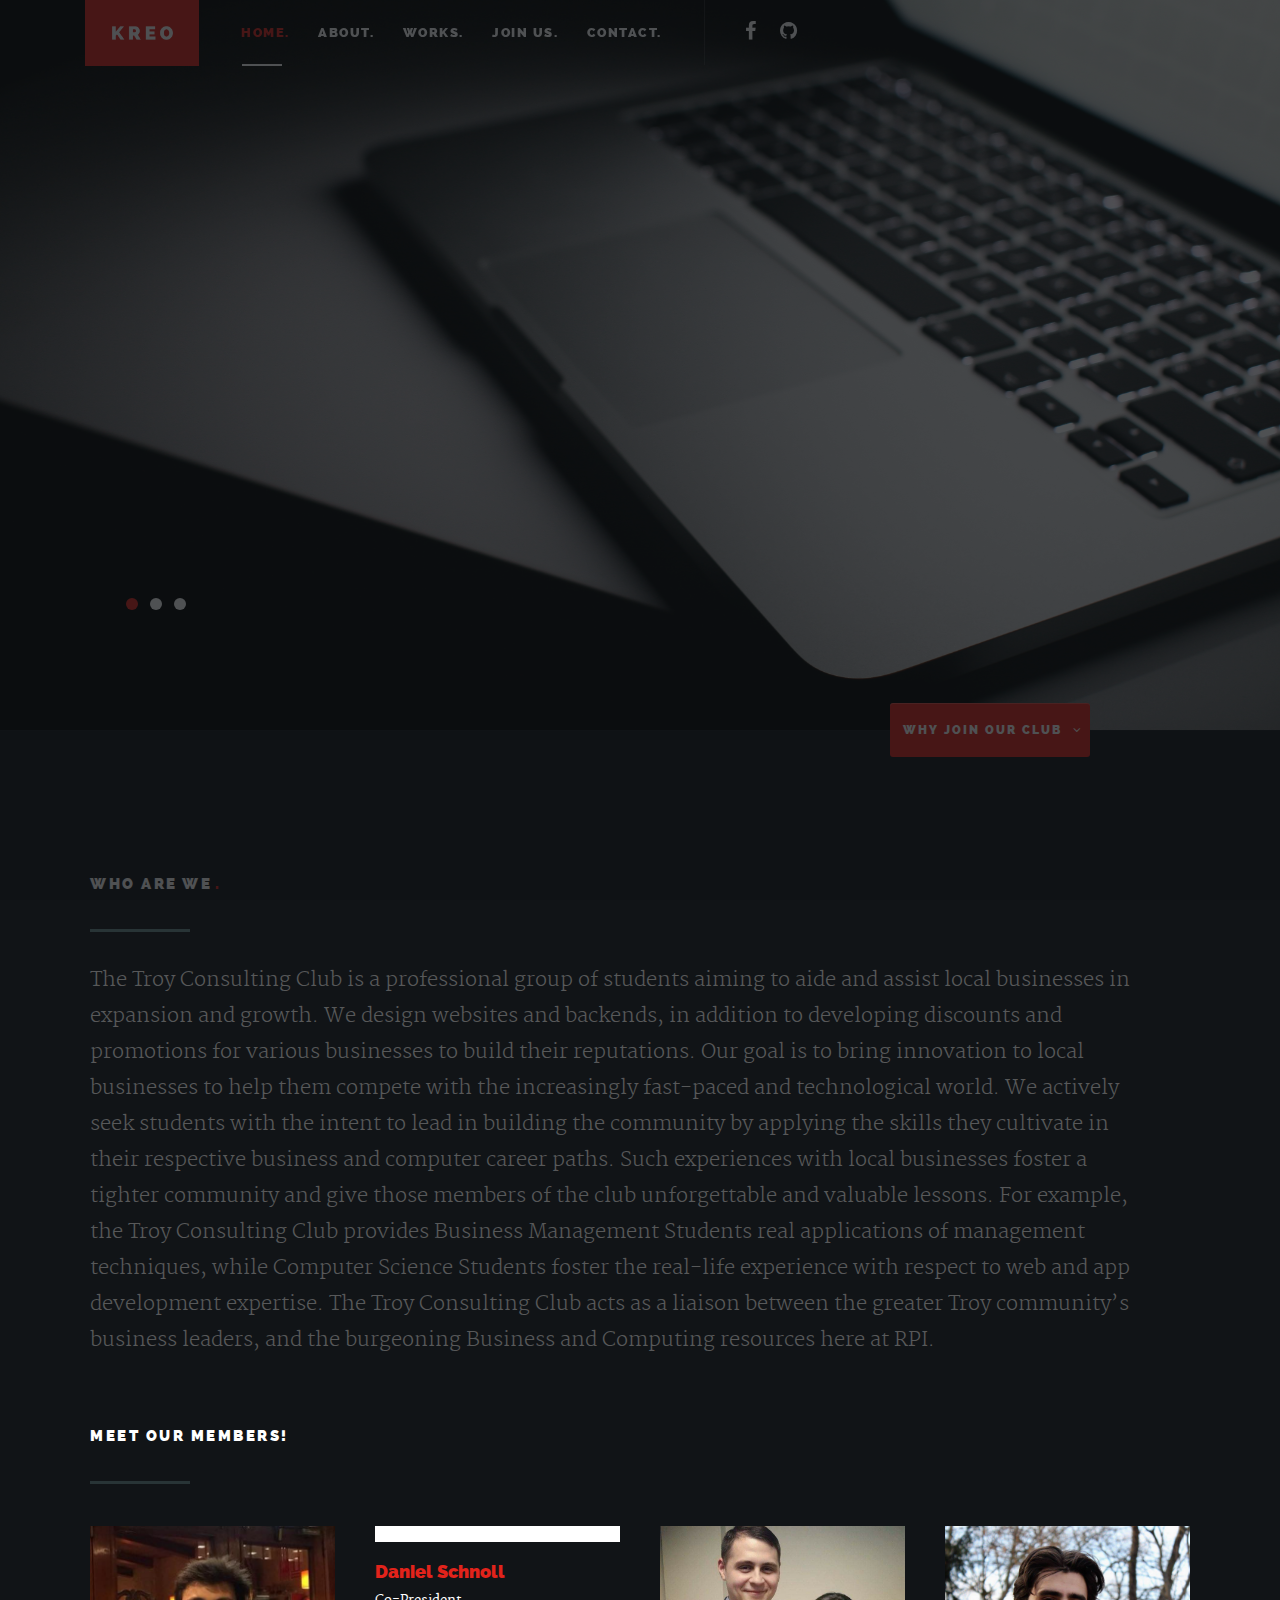
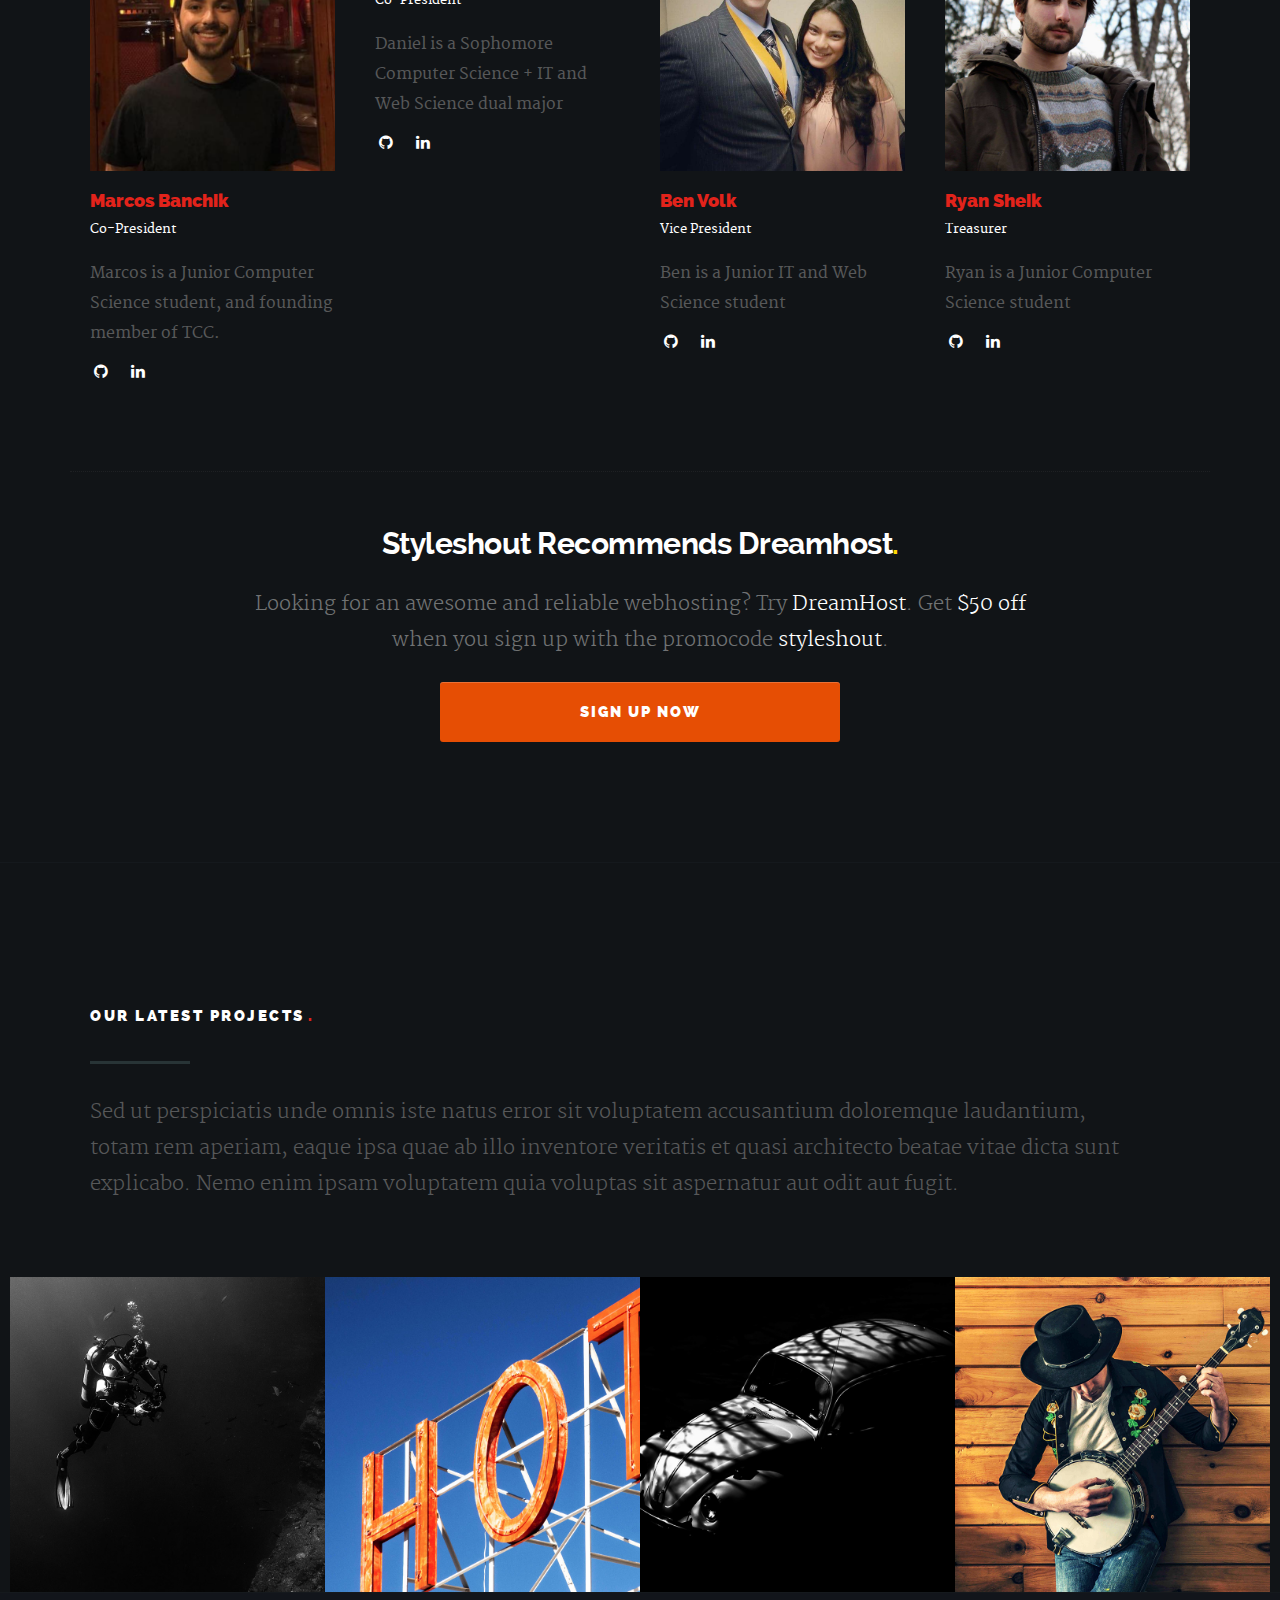
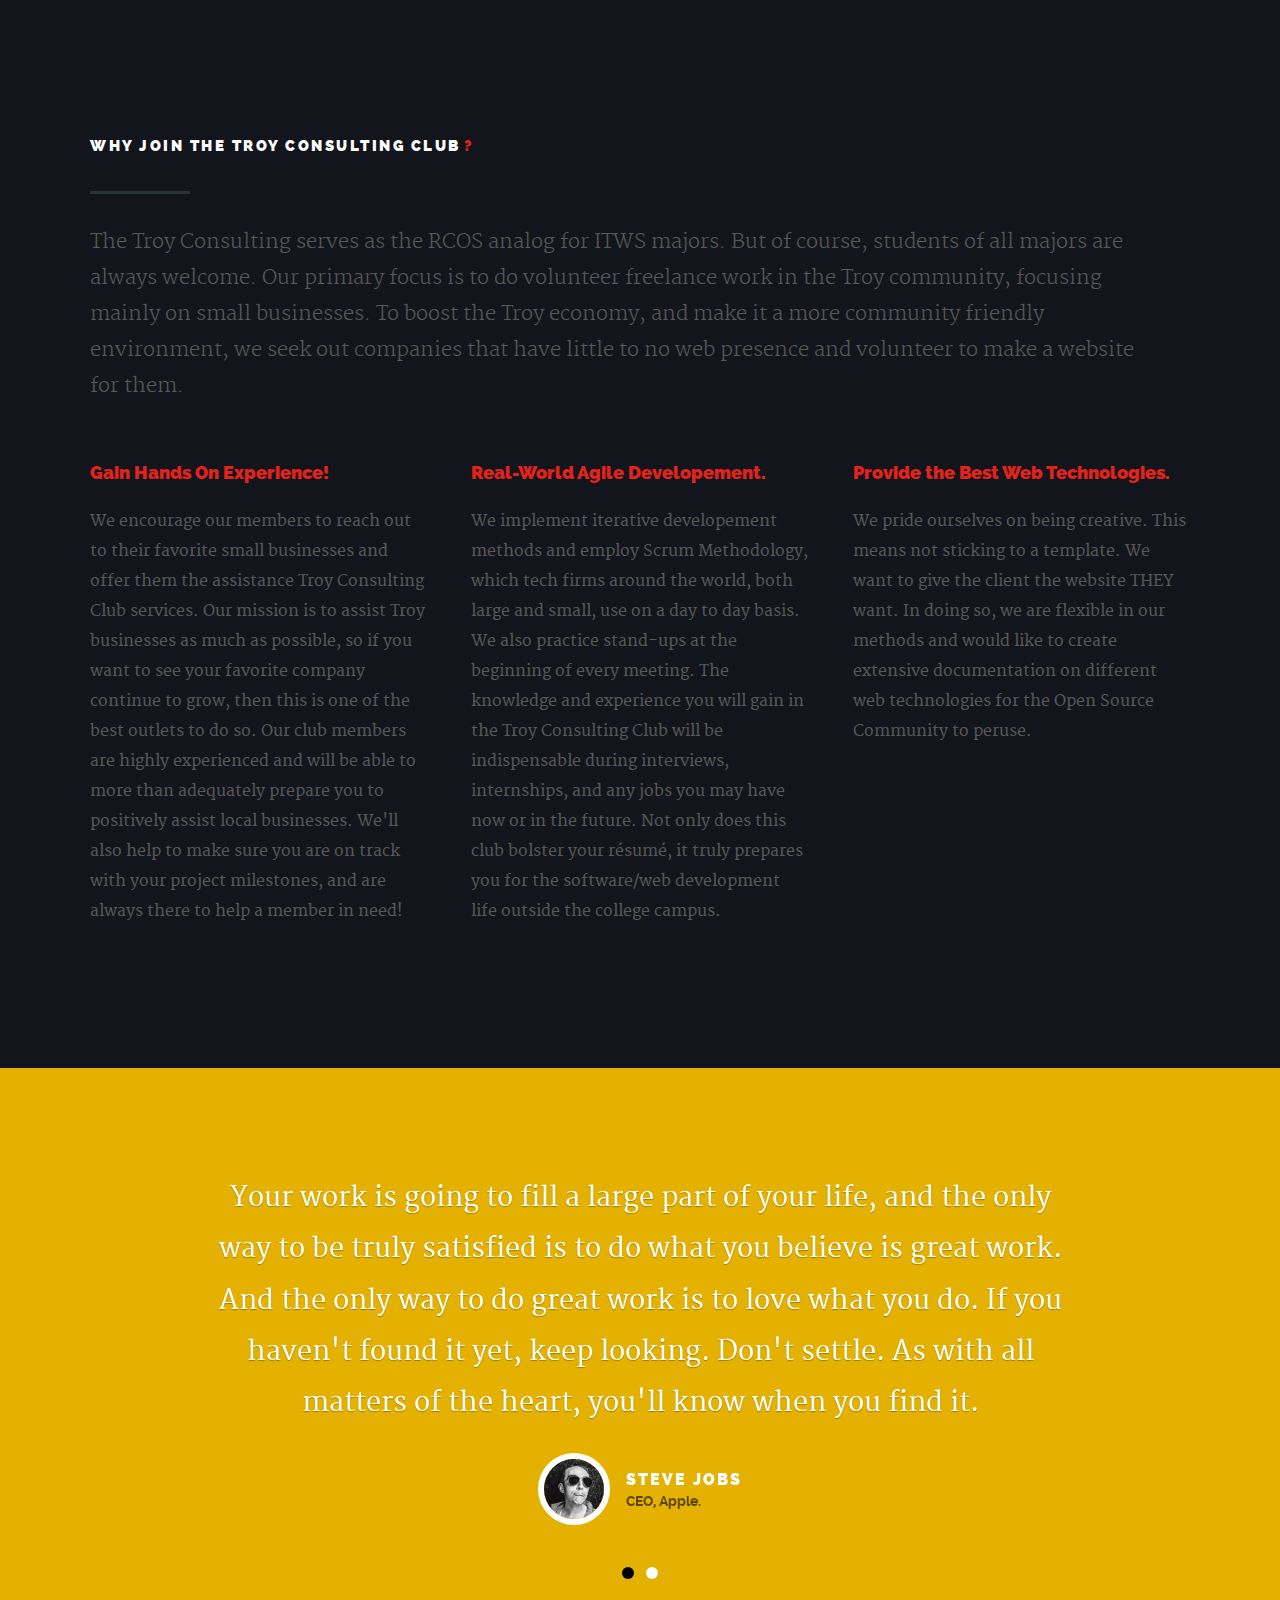
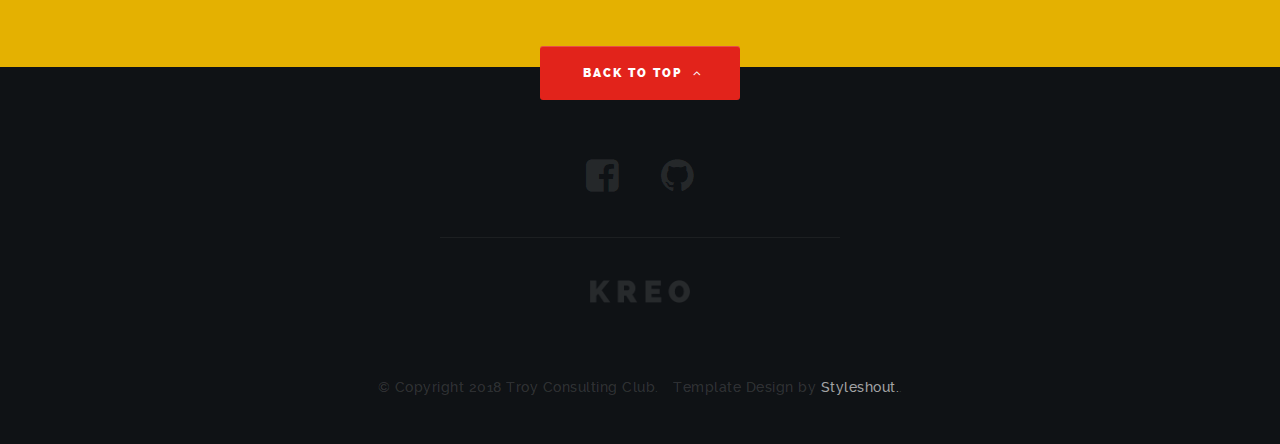
==== commit fbd796fc: "Added more links" ====
--- a/index.html
+++ b/index.html
@@ -63,8 +63,8 @@
 	      </nav> <!-- end #nav-wrap -->
 
 	      <ul class="header-social">
-	        	<li><a href="#"><i class="fa fa-facebook"></i></a></li>
-	        	<li><a href="#"><i class="fa fa-github"></i></a></li>
+	        	<li><a href="https://facebook.com/troyconsultingclub"><i class="fa fa-facebook"></i></a></li>
+	        	<li><a href="https://github.com/danielschnoll/TroyConsultingWebsite"><i class="fa fa-github"></i></a></li>
 	      </ul>      
 
 	   </div>
@@ -117,7 +117,7 @@
 		</div> <!-- end row -->	
 
 		<div id="more">
-		      <a class="smoothscroll" href="#whyjoin">Why You Should Join<i class="fa fa-angle-down"></i></a>
+		      <a class="smoothscroll" href="#whyjoin">Why Join Our Club<i class="fa fa-angle-down"></i></a>
 		</div> 	
 
    </section> <!-- end homepage hero -->
@@ -168,7 +168,7 @@
                   <span>Co-President</span>
                </div>
 
-               <p>Marcos is a Junior Computer Science student who helped pioneer the beginnings of the Troy Consulting Club</p>
+               <p>Marcos is a Junior Computer Science student, and founding member of TCC.</p>
 
                <ul class="member-social">
                   <li><a href="#"><i class="fa fa-github"></i></a></li>
@@ -188,11 +188,11 @@
                   <span>Co-President</span>
                </div>
 
-               <p>Daniel is a Sophomore Computer Science and IT and Web Science dual major</p>
+               <p>Daniel is a Sophomore Computer Science + IT and Web Science dual major</p>
 
                <ul class="member-social">
-                  <li><a href="#"><i class="fa fa-github"></i></a></li>
-                  <li><a href="#"><i class="fa fa-linkedin"></i></a></li>
+                  <li><a href="https://github.com/danielschnoll/"><i class="fa fa-github"></i></a></li>
+                  <li><a href="https://linkedin.com/in/danielschnoll"><i class="fa fa-linkedin"></i></a></li>
                </ul>
 
             </div> <!-- end member -->
@@ -211,7 +211,7 @@
                <p>Ben is a Junior IT and Web Science student</p>
 
                <ul class="member-social">
-                  <li><a href="#"><i class="fa fa-github"></i></a></li>
+                  <li><a href="https://github.com/volkb"><i class="fa fa-github"></i></a></li>
                   <li><a href="#"><i class="fa fa-linkedin"></i></a></li>
                </ul>
 
@@ -228,15 +228,11 @@
                   <span>Treasurer</span>
                </div>
 
-               <p>Proin gravida nibh vel velit auctor aliquet. Aenean sollicitudin, lorem quis bibendum auctor,
-               nisi elit consequat ipsum, nec sagittis sem nibh id elit. </p>
+               <p>Ryan is a Junior Computer Science student </p>
 
                <ul class="member-social">
-                  <li><a href="#"><i class="fa fa-facebook"></i></a></li>
-                  <li><a href="#"><i class="fa fa-twitter"></i></a></li>
-                  <li><a href="#"><i class="fa fa-google-plus"></i></a></li>
+                  <li><a href="#"><i class="fa fa-github"></i></a></li>
                   <li><a href="#"><i class="fa fa-linkedin"></i></a></li>
-                  <li><a href="#"><i class="fa fa-skype"></i></a></li>
                </ul>
 
             </div> <!-- end member -->
@@ -355,66 +351,6 @@
                </div>
          	</div> <!-- item end -->
 
-            <div class="bgrid folio-item">
-               <div class="item-wrap">
-                  <a href="#modal-05">
-                   <img src="images/portfolio/lighthouse.jpg" alt="Lighthouse">
-                     <div class="overlay">
-                      <div class="portfolio-item-meta">
-          					   <h5>Lighthouse</h5>
-                           <p>Web Development</p>
-          					</div>
-                     </div>
-                     <div class="link-icon"><i class="fa fa-plus"></i></div>
-                  </a>
-               </div>
-         	</div> <!-- item end -->
-
-            <div class="bgrid folio-item">
-               <div class="item-wrap">
-                  <a href="#modal-06">
-                     <img src="images/portfolio/girl.jpg" alt="Girl Stuff">
-                     <div class="overlay">
-                      <div class="portfolio-item-meta">
-          					   <h5>Girl Stuff</h5>
-                           <p>Photography</p>
-          					</div>
-                     </div>
-                     <div class="link-icon"><i class="fa fa-plus"></i></div>
-                  </a>
-               </div>
-         	</div> <!-- item end -->
-
-            <div class="bgrid folio-item">
-               <div class="item-wrap">
-                  <a href="#modal-07">                        
-                     <img src="images/portfolio/coffee.jpg" alt="Coffee Cup">                       
-                     <div class="overlay">
-                      <div class="portfolio-item-meta">
-          					   <h5>Coffee Cup</h5>
-                           <p>Branding</p>
-          					</div>
-                     </div>
-                     <div class="link-icon"><i class="fa fa-plus"></i></div>
-                  </a>
-               </div>
-         	</div> <!-- item end -->
-
-            <div class="bgrid folio-item">
-               <div class="item-wrap">
-                  <a href="#modal-08">
-                     <img src="images/portfolio/judah.jpg" alt="Judah">
-                     <div class="overlay">
-                      	<div class="portfolio-item-meta">
-        					      <h5>Judah</h5>
-                           <p>Webdesign</p>
-        					   </div>
-                     </div>
-                     <div class="link-icon"><i class="fa fa-plus"></i></div>                     
-                  </a>
-               </div>
-       		</div>  <!-- item end -->
-
          </div> <!-- end portfolio-wrapper -->
          
 
@@ -495,94 +431,6 @@
             </div>
 
 	      </div><!-- modal-04 end -->
-
-	      <div id="modal-05" class="popup-modal slider mfp-hide">	
-
-	      	<div class="media">
-	      		<img src="images/portfolio/modals/m-lighthouse.jpg" alt="" />
-	      	</div>      	
-
-		      <div class="description-box">
-			      <h4>Lighthouse</h4>		      
-
-			      <p>Proin gravida nibh vel velit auctor aliquet. Aenean sollicitudin, lorem quis bibendum auctor, nisi elit consequat ipsum, nec sagittis sem nibh id elit.</p>
-
-			      <div class="categories">Web Development</div>
-               
-		      </div>
-
-            <div class="link-box">
-               <a href="http://www.behance.net">Details</a>
-		         <a href="#" class="popup-modal-dismiss">Close</a>
-            </div>		      
-
-	      </div><!-- modal-05 end -->
-
-	      <div id="modal-06" class="popup-modal mfp-hide">
-
-		      <div class="media">
-	      		<img src="images/portfolio/modals/m-girl.jpg" alt="" />
-	      	</div>	
-
-		      <div class="description-box">
-			      <h4>Girl Stuff</h4>			      
-
-			      <p>Proin gravida nibh vel velit auctor aliquet. Aenean sollicitudin, lorem quis bibendum auctor, nisi elit consequat ipsum, nec sagittis sem nibh id elit.</p>
-
-			      <div class="categories">Photography</div>
-               
-		      </div>
-
-            <div class="link-box">
-               <a href="http://www.behance.net">Details</a>
-		         <a href="#" class="popup-modal-dismiss">Close</a>
-            </div>
-
-	      </div><!-- modal-06 end -->
-
-	      <div id="modal-07" class="popup-modal mfp-hide">
-
-		      <div class="media">
-	      		<img src="images/portfolio/modals/m-coffee.jpg" alt="" />
-	      	</div>	
-
-		      <div class="description-box">
-			      <h4>Coffee Cup</h4>			      
-
-			      <p>Proin gravida nibh vel velit auctor aliquet. Aenean sollicitudin, lorem quis bibendum auctor, nisi elit consequat ipsum, nec sagittis sem nibh id elit.</p>
-
-			      <div class="categories">Branding</div>
-               
-		      </div>
-
-            <div class="link-box">
-               <a href="http://www.behance.net">Details</a>
-		         <a href="#" class="popup-modal-dismiss">Close</a>
-            </div>
-
-	      </div><!-- modal-07 end -->
-
-	      <div id="modal-08" class="popup-modal mfp-hide">
-
-		      <div class="media">
-	      		<img src="images/portfolio/modals/m-judah.jpg" alt="" />
-	      	</div>	
-
-		      <div class="description-box">
-			      <h4>Judah</h4>			      
-
-			      <p>Proin gravida nibh vel velit auctor aliquet. Aenean sollicitudin, lorem quis bibendum auctor, nisi elit consequat ipsum, nec sagittis sem nibh id elit.</p>
-
-			      <div class="categories">Webdesign</div>
-               
-		      </div>
-
-            <div class="link-box">
-               <a href="http://www.behance.net">Details</a>
-		         <a href="#" class="popup-modal-dismiss">Close</a>
-            </div>
-
-	      </div><!-- modal-08 end -->
 
       </div>  <!-- end row -->
 
@@ -697,77 +545,6 @@
 
    </section> <!-- end testimonials section -->  
 
-
-   <!-- contact
-   ================================================== -->
-   <section id="contact">
-
-   	<div class="row section-head">
-
-   		<div class="twelve columns">
-
-	         <h1>Get In Touch With Us<span>.</span></h1>
-
-	         <hr />	        
-
-	      </div>
-
-      </div> <!-- end section-head -->
-
-      <div class="row">
-      	
-      	<div id="contact-form" class="six columns tab-whole left">
-
-            <!-- form -->
-            <form name="contactForm" id="contactForm" method="post" action=""  >
-      			<fieldset>
-
-                  <div class="group">
- 						   <input name="contactName" type="text" id="contactName" placeholder="Name" value="" minLength="2" required />
-                  </div>
-                  <div>
-	      			   <input name="contactEmail" type="email" id="contactEmail" placeholder="Email" value="" required />
-	               </div>
-                  <div>
-	     				   <input name="contactSubject" type="text" id="contactSubject" placeholder="Subject"  value="" />
-	               </div>                       
-                  <div>
-	                 	<textarea name="contactMessage"  id="contactMessage" placeholder="message" rows="10" cols="50" required ></textarea>
-	               </div>                      
-                  <div>
-                     <button class="submitform">Submit</button>
-                     <div id="submit-loader">
-                        <div class="text-loader">Sending...</div>                             
-       				      <div class="s-loader">
-								  	<div class="bounce1"></div>
-								  	<div class="bounce2"></div>
-								  	<div class="bounce3"></div>
-								</div>
-							</div>
-                  </div>
-
-      			</fieldset>
-      		</form> <!-- Form End -->
-
-            <!-- contact-warning -->
-            <div id="message-warning"></div>
-            <!-- contact-success -->
-      		<div id="message-success">
-               <i class="icon-ok"></i>Your message was sent, thank you!<br />
-      		</div>
-
-         </div>
-
-         <div class="six columns tab-whole right">
-
-            <p class="lead">Sed ut perspiciatis unde omnis iste natus error sit voluptatem accusantium doloremque laudantium, totam rem aperiam, eaque ipsa quae ab illo inventore veritatis et quasi architecto beatae vitae dicta sunt explicabo.
-         </div>     	
-
-      </div> <!-- end row -->     
-
-   </section>  <!-- end contact -->
-
-
    <!-- Footer
    ================================================== -->
    <footer>
@@ -776,35 +553,25 @@
 
       	<div class="twelve columns content group">
       		
-				<ul class="social-links">
-               <li><a href="#"><i class="fa fa-facebook-square"></i></a></li>
-               <li><a href="#"><i class="fa fa-twitter-square"></i></a></li>
-               <li><a href="#"><i class="fa fa-google-plus-square"></i></a></li>               
-               <li><a href="#"><i class="fa fa-youtube-play"></i></a></li>
-               <li><a href="#"><i class="fa fa-vimeo-square"></i></a></li>
-               <li><a href="#"><i class="fa fa-flickr"></i></a></li>               
-               <li><a href="#"><i class="fa fa-skype"></i></a></li>
-            </ul>
-
-            <hr />
-
-            <div class="info">
-
-            	<div class="footer-logo"></div>
-
-	            <p>This is Photoshop's version  of Lorem Ipsum. Proin gravida nibh vel velit auctor aliquet.
-	            Aenean sollicitudin, lorem quis bibendum auctor, nisi elit consequat ipsum, nec sagittis sem
-	            nibh id elit. 
-	            </p>	        
-
-	         </div>
-
-      	</div>           
-
-         <ul class="copyright">
-         	<li>&copy; Copyright 2015 KREO.</li> 
-         	<li>Design by <a href="http://www.styleshout.com/">Styleshout.</a>.</li>
-         </ul>
+				  <ul class="social-links">
+            <li><a href="http://facebook.com/troyconsultingclub"><i class="fa fa-facebook-square"></i></a></li>
+            <li><a href="https://github.com/danielschnoll/TroyConsultingWebsite"><i class="fa fa-github"></i></a></li>
+          </ul>
+
+          <hr />
+
+          <div class="info">
+
+            <div class="footer-logo"></div>
+
+          </div>
+
+        </div>           
+
+        <ul class="copyright">
+         	<li>&copy; Copyright 2018 Troy Consulting Club.</li> 
+          <li>Template Design by <a href="http://www.styleshout.com/">Styleshout.</a>.</li>
+        </ul>
 
          <div id="go-top">
             <a class="smoothscroll" title="Back to Top" href="#hero">Back to Top<i class="fa fa-angle-up"></i></a>
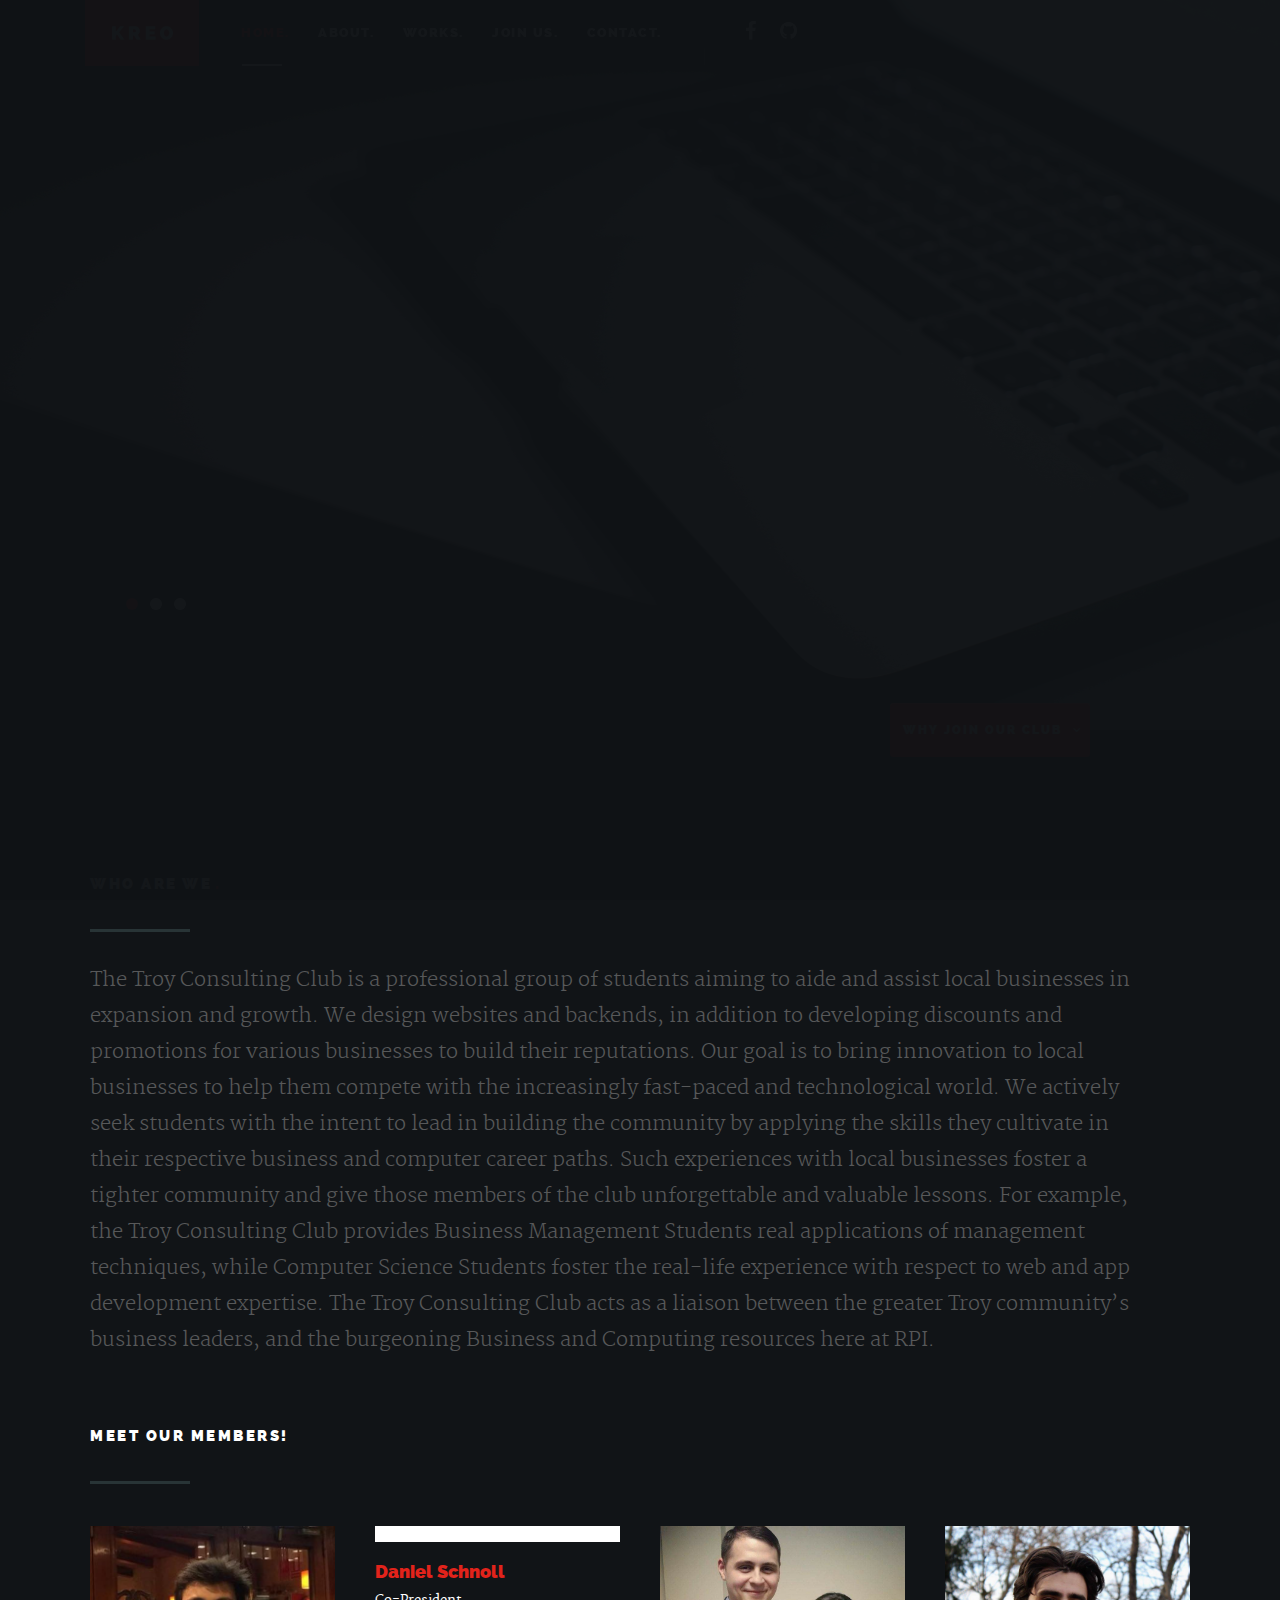
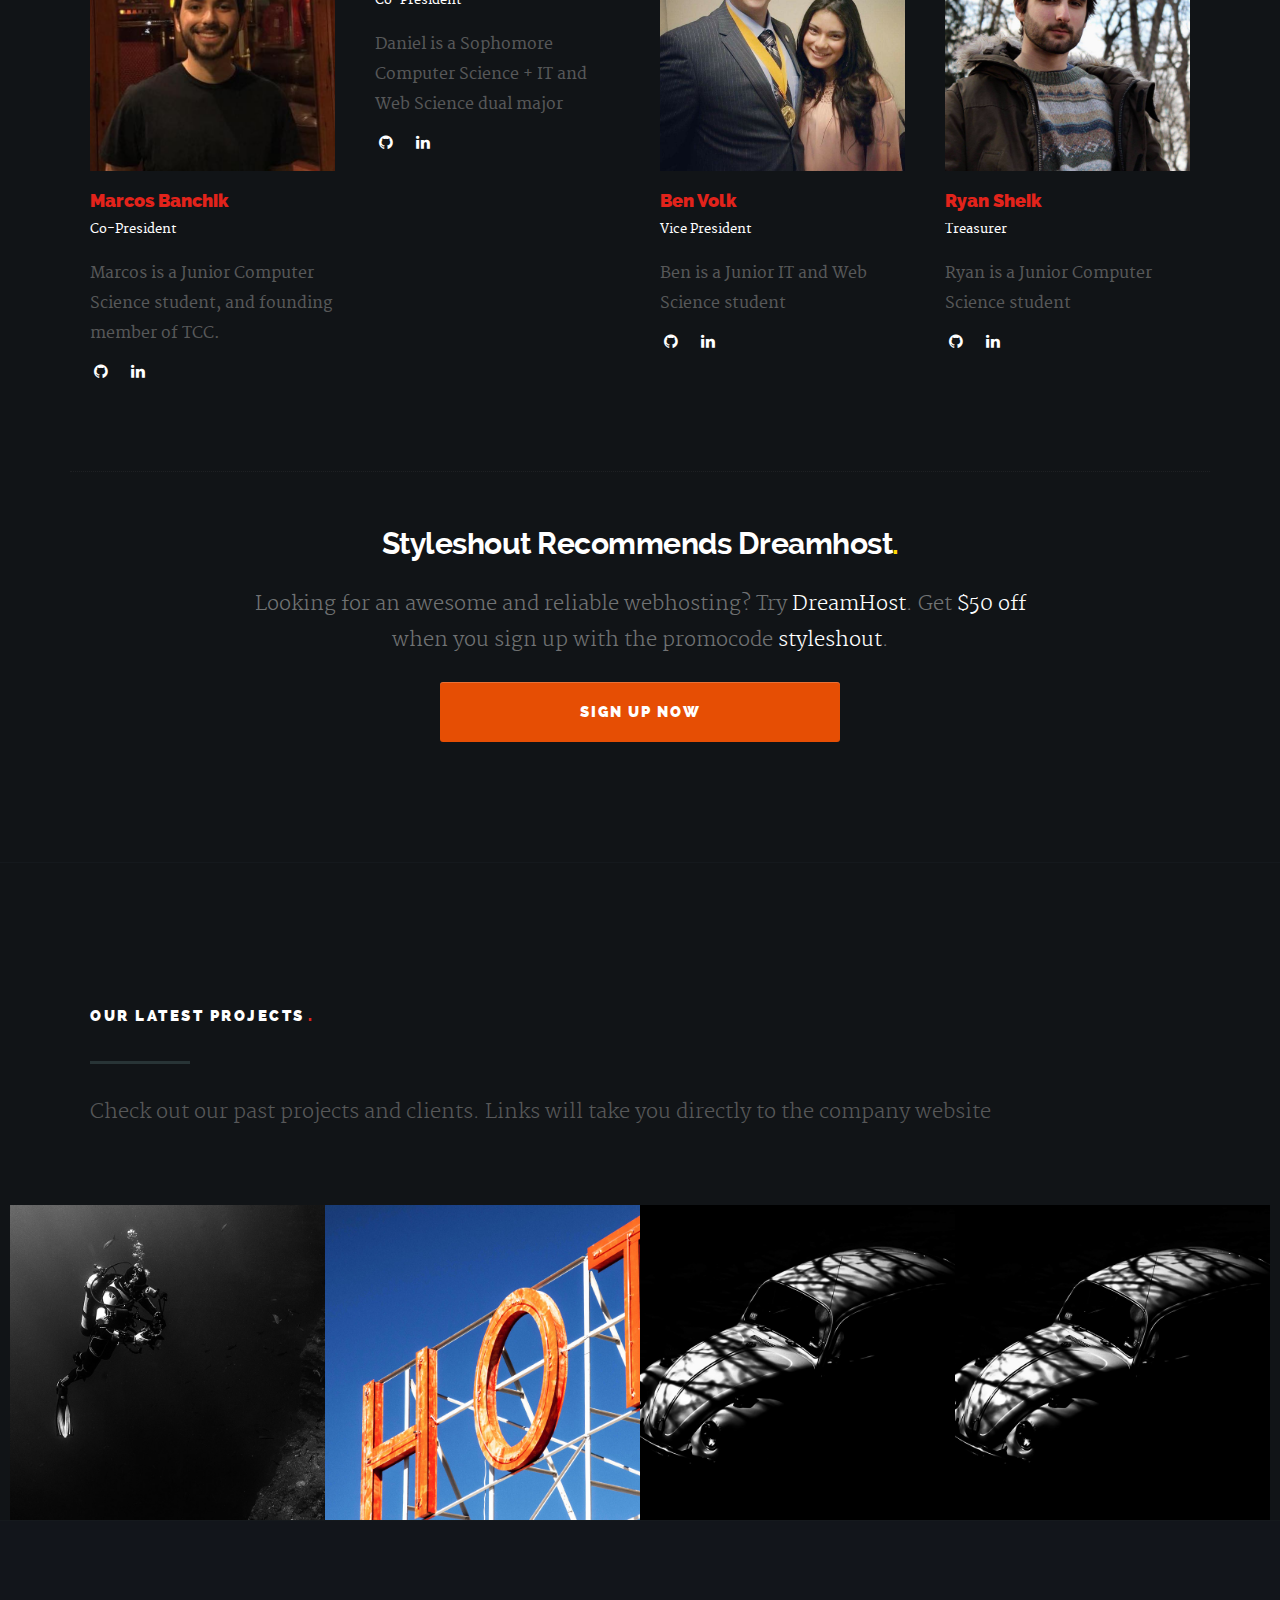
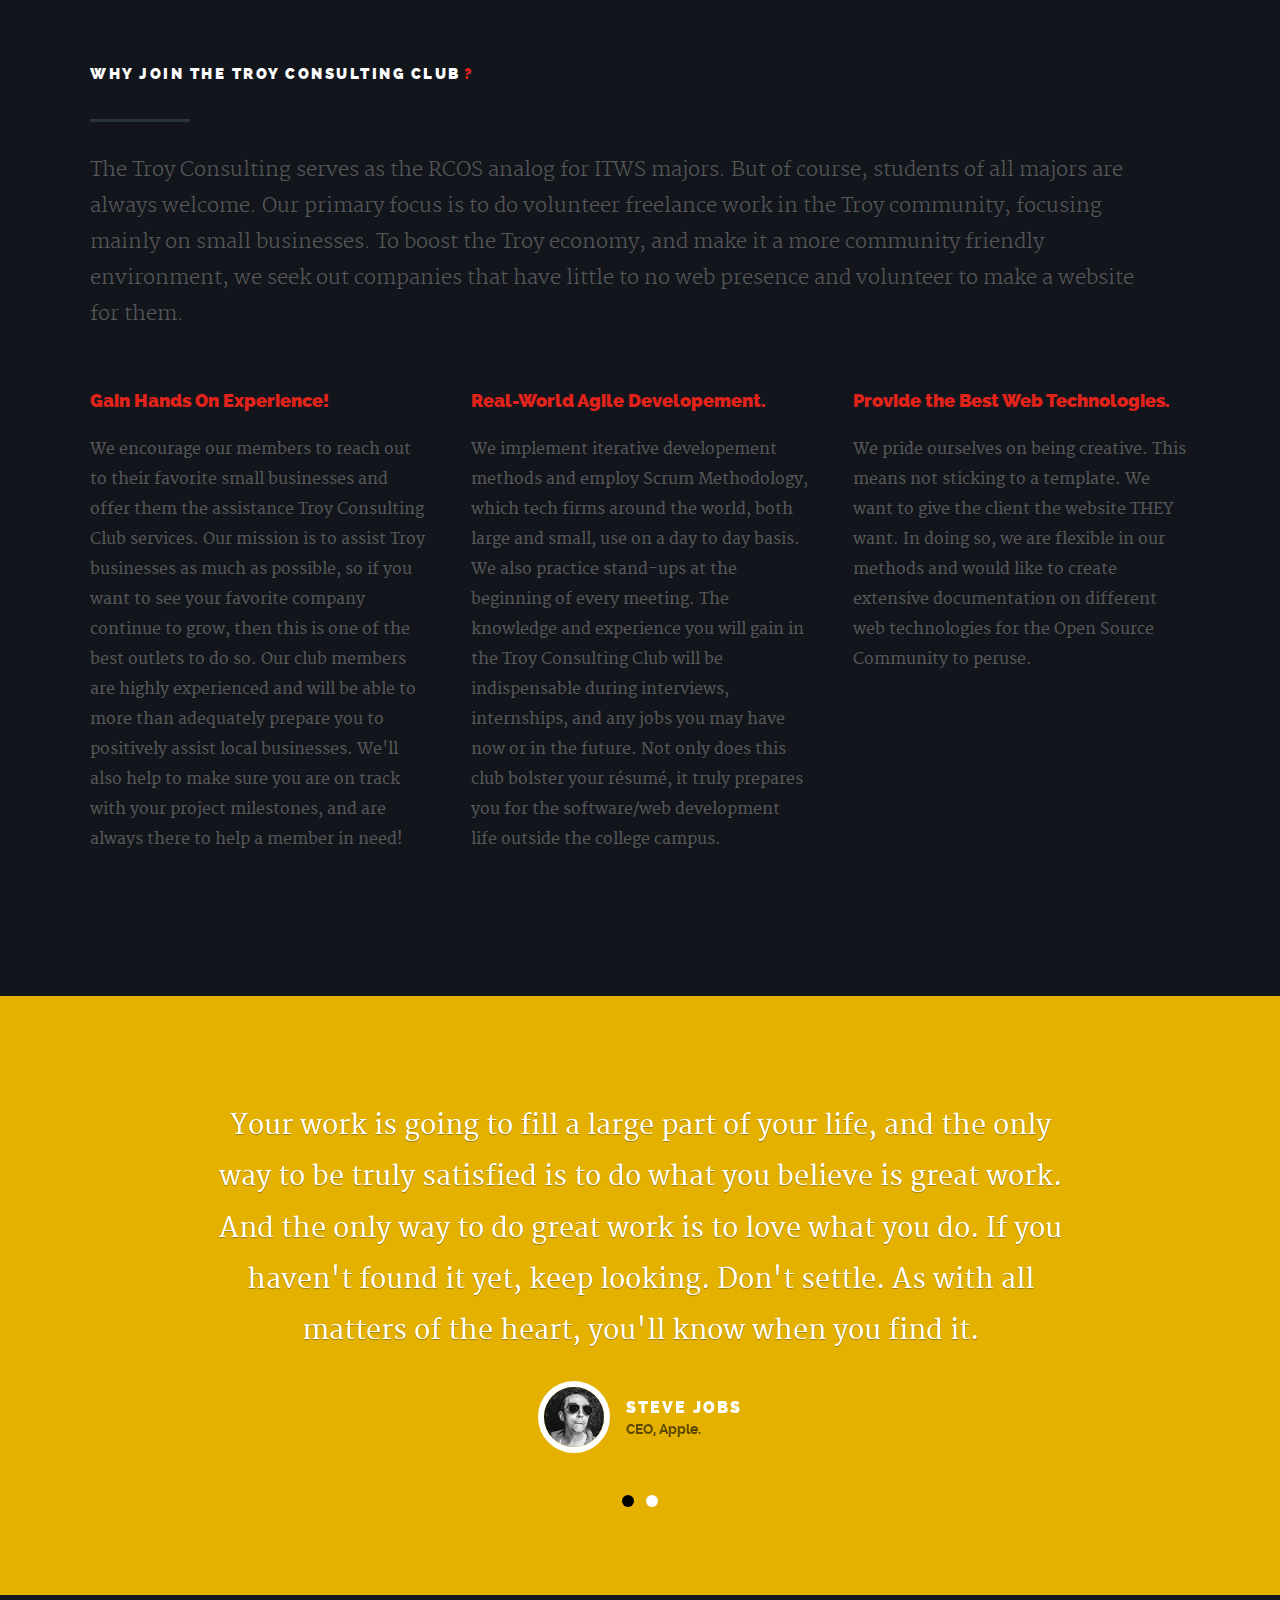
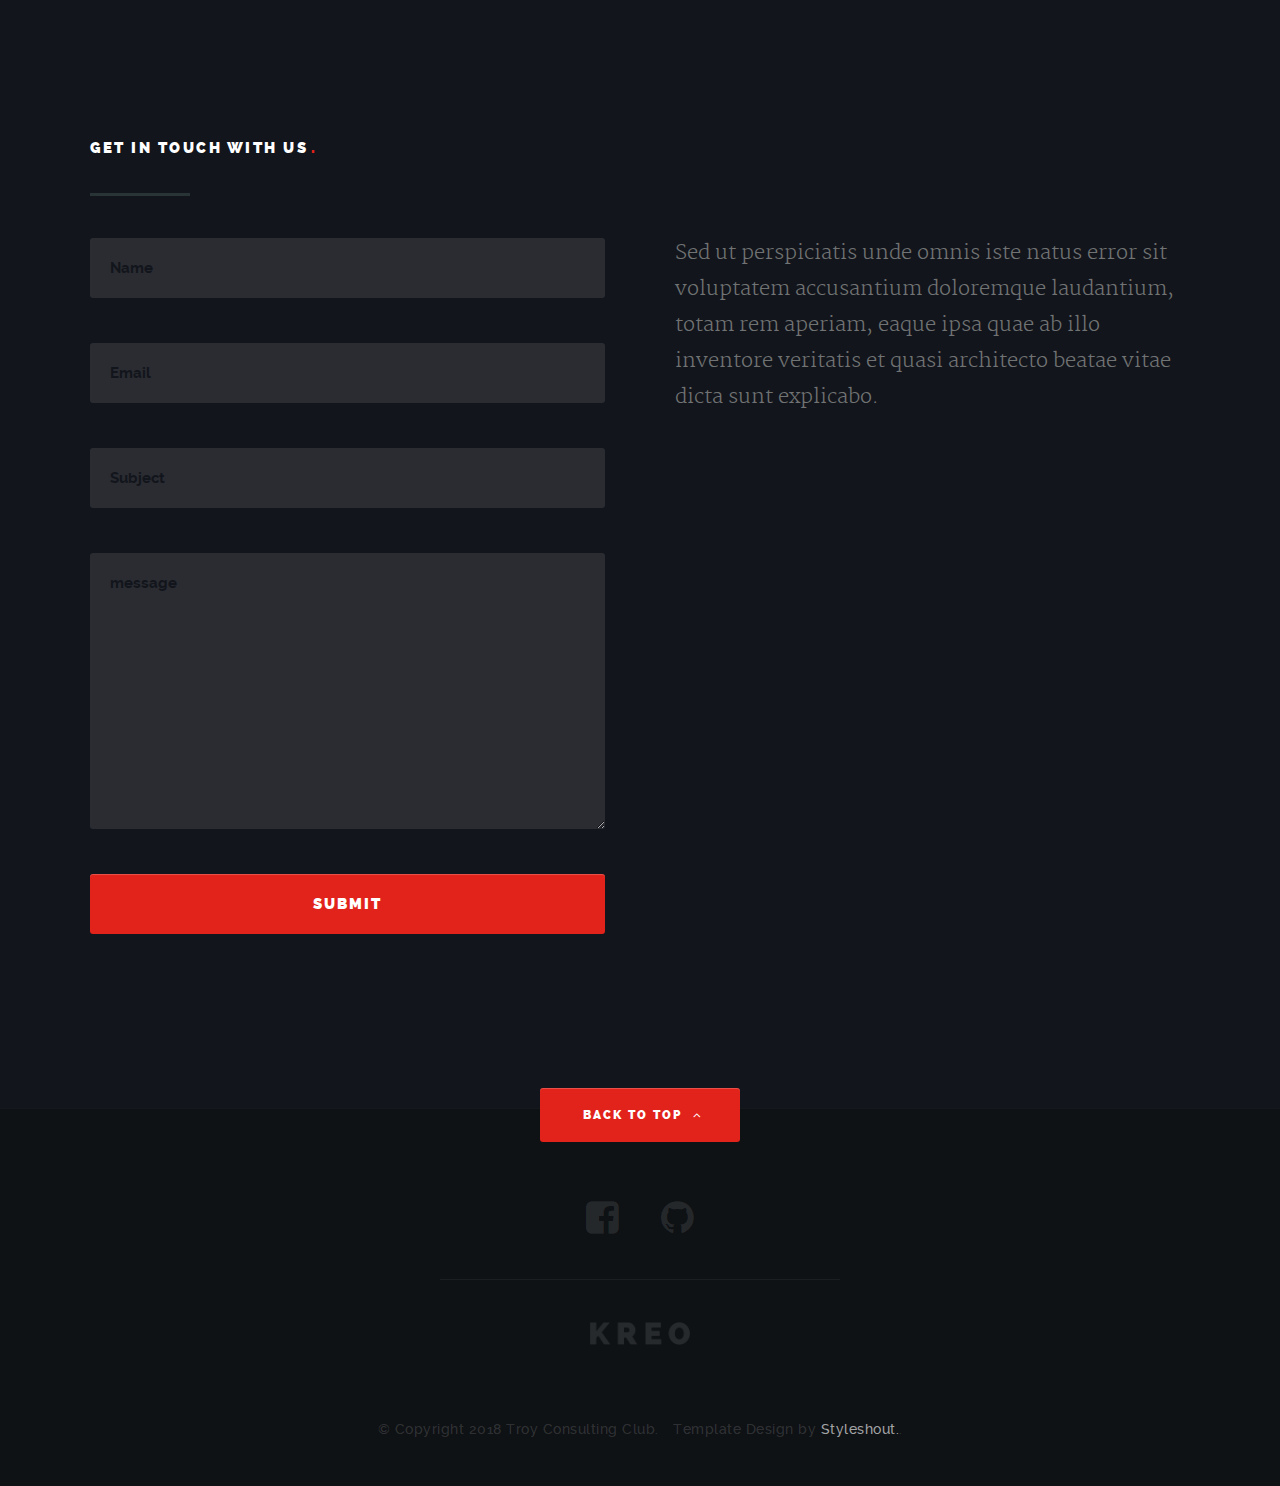
==== commit 985250c4: "Updated some current projects, need images still" ====
--- a/index.html
+++ b/index.html
@@ -280,8 +280,7 @@
 
 	         <hr />               
 
-	         <p>Sed ut perspiciatis unde omnis iste natus error sit voluptatem accusantium doloremque laudantium, totam rem aperiam, eaque ipsa quae ab illo inventore veritatis et quasi architecto beatae vitae dicta sunt explicabo. Nemo enim ipsam voluptatem quia voluptas sit aspernatur aut odit aut fugit.
-	         </p>
+	         <p>Check out our past projects and clients. Links will take you directly to the company website</p>
 
 	      </div>
 
@@ -298,8 +297,8 @@
 	                  <img src="images/portfolio/underwater.jpg" alt="Underwater">
                      <div class="overlay"></div>                       
                      <div class="portfolio-item-meta">
-     					      <h5>Underwater</h5>
-                        <p>Videography</p>
+     					      <h5>Troy Grooming Co.</h5>
+                        <p>Local barbershop</p>
      					   </div> 
                      <div class="link-icon"><i class="fa fa-plus"></i></div>
                   </a>
@@ -312,8 +311,8 @@
                      <img src="images/portfolio/hotel.jpg" alt="Hotel Sign">
                      <div class="overlay">
                       <div class="portfolio-item-meta">
-          					   <h5>Hotel Sign</h5>
-                           <p>Branding</p>
+          					   <h5>RPI Game Development Club</h5>
+                           <p>Student Club</p>
           					</div>
                      </div>
                      <div class="link-icon"><i class="fa fa-plus"></i></div>
@@ -327,8 +326,8 @@
                      <img src="images/portfolio/beetle.jpg" alt="Beetle">                        
                      <div class="overlay">
                       <div class="portfolio-item-meta">
-          					   <h5>Beetle</h5>
-                           <p>Webdesign</p>
+          					   <h5>Ali Baba Cuisine</h5>
+                           <p>Mediterranean restaurant</p>
           					</div>
                      </div>
                      <div class="link-icon"><i class="fa fa-plus"></i></div>
@@ -336,20 +335,20 @@
                </div>
          	</div> <!-- item end -->
 
-            <div class="bgrid folio-item">
+          <div class="bgrid folio-item">
                <div class="item-wrap">
                   <a href="#modal-04">
-                     <img src="images/portfolio/banjo-player.jpg" alt="Banjo Player">
+                     <img src="images/portfolio/beetle.jpg" alt="Beetle">                        
                      <div class="overlay">
                       <div class="portfolio-item-meta">
-          					   <h5>Banjo Player</h5>
-                           <p>Photography</p>
-          					</div>
+                       <h5>One Mu</h5>
+                           <p>Small cafe near RPI campus</p>
+                    </div>
                      </div>
                      <div class="link-icon"><i class="fa fa-plus"></i></div>
                   </a>
                </div>
-         	</div> <!-- item end -->
+          </div> <!-- item end -->
 
          </div> <!-- end portfolio-wrapper -->
          
@@ -363,13 +362,12 @@
 	      	</div>
 
 		      <div class="description-box">
-			      <h4>Underwater</h4>
-			      <p>Proin gravida nibh vel velit auctor aliquet. Aenean sollicitudin, lorem quis bibendum auctor, nisi elit consequat ipsum, nec sagittis sem nibh id elit.</p>
-               <span class="categories">Videography</span>
+			      <h4>Troy Grooming Co.</h4>
+			      <p>Our first client to ever use our services. It is because of the success of the Troy Grooming Co. project that the club is where it is today!</p>
 		      </div>
 
             <div class="link-box group">
-            	<a href="http://www.behance.net">Details</a>
+            	<a href="https://www.troygroomingco.com">View Site</a>
             	<a href="#" class="popup-modal-dismiss">Close</a>         
             </div>
 
@@ -382,13 +380,12 @@
 	      	</div>
 
 		      <div class="description-box">
-			      <h4>Hotel Sign</h4>
-			      <p>Proin gravida nibh vel velit auctor aliquet. Aenean sollicitudin, lorem quis bibendum auctor, nisi elit consequat ipsum, nec sagittis sem nibh id elit.</p>
-               <span class="categories">Branding, Web Development</span>
+			      <h4>RPI Game Development Club</h4>
+			      <p>A website built for a student run game development club here at RPI</p>
 		      </div>
 
             <div class="link-box">            	
-               <a href="http://www.behance.net">Details</a>
+               <a href="https://gamedev.union.rpi.edu/">View Site</a>
 		         <a href="#" class="popup-modal-dismiss">Close</a>
             </div>
 
@@ -401,8 +398,8 @@
 	      	</div>
 
 		      <div class="description-box">
-			      <h4>Beetle</h4>
-			      <p>Proin gravida nibh vel velit auctor aliquet. Aenean sollicitudin, lorem quis bibendum auctor, nisi elit consequat ipsum, nec sagittis sem nibh id elit.</p>
+			      <h4>Ali Baba Cuisine</h4>
+			      <p>This website was built for Ali Baba Cuisine, a local favorite for tasty Mediterranean style food </p>
                <span class="categories">Webdesign</span>
 		      </div>
 
@@ -420,13 +417,13 @@
 	      	</div>
 
 		      <div class="description-box">
-			      <h4>Banjo Player</h4>
-			      <p>Proin gravida nibh vel velit auctor aliquet. Aenean sollicitudin, lorem quis bibendum auctor, nisi elit consequat ipsum, nec sagittis sem nibh id elit.</p>
+			      <h4>One Mu</h4>
+			      <p>This website was built for One Mu, a new local cafe just off of the RPI campus.</p>
                <span class="categories">Photography</span>
 		      </div>
 
             <div class="link-box">
-               <a href="http://www.behance.net">Details</a>
+               <a href="http://onemu.business.site/">Details</a>
 		         <a href="#" class="popup-modal-dismiss">Close</a>
             </div>
 
@@ -543,7 +540,76 @@
         
       </div> <!-- end row -->
 
-   </section> <!-- end testimonials section -->  
+   </section> <!-- end testimonials section --> 
+
+   <!-- contact
+   ================================================== -->
+   <section id="contact">
+
+    <div class="row section-head">
+
+      <div class="twelve columns">
+
+           <h1>Get In Touch With Us<span>.</span></h1>
+
+           <hr />         
+
+        </div>
+
+      </div> <!-- end section-head -->
+
+      <div class="row">
+        
+        <div id="contact-form" class="six columns tab-whole left">
+
+            <!-- form -->
+            <form name="contactForm" id="contactForm" method="post" action=""  >
+            <fieldset>
+
+                  <div class="group">
+               <input name="contactName" type="text" id="contactName" placeholder="Name" value="" minLength="2" required />
+                  </div>
+                  <div>
+                 <input name="contactEmail" type="email" id="contactEmail" placeholder="Email" value="" required />
+                 </div>
+                  <div>
+                 <input name="contactSubject" type="text" id="contactSubject" placeholder="Subject"  value="" />
+                 </div>                       
+                  <div>
+                    <textarea name="contactMessage"  id="contactMessage" placeholder="message" rows="10" cols="50" required ></textarea>
+                 </div>                      
+                  <div>
+                     <button class="submitform">Submit</button>
+                     <div id="submit-loader">
+                        <div class="text-loader">Sending...</div>                             
+                    <div class="s-loader">
+                    <div class="bounce1"></div>
+                    <div class="bounce2"></div>
+                    <div class="bounce3"></div>
+                </div>
+              </div>
+                  </div>
+
+            </fieldset>
+          </form> <!-- Form End -->
+
+            <!-- contact-warning -->
+            <div id="message-warning"></div>
+            <!-- contact-success -->
+          <div id="message-success">
+               <i class="icon-ok"></i>Your message was sent, thank you!<br />
+          </div>
+
+         </div>
+
+         <div class="six columns tab-whole right">
+
+            <p class="lead">Sed ut perspiciatis unde omnis iste natus error sit voluptatem accusantium doloremque laudantium, totam rem aperiam, eaque ipsa quae ab illo inventore veritatis et quasi architecto beatae vitae dicta sunt explicabo. </p>                
+         </div>       
+
+      </div> <!-- end row -->     
+
+   </section>  <!-- end contact --> 
 
    <!-- Footer
    ================================================== -->
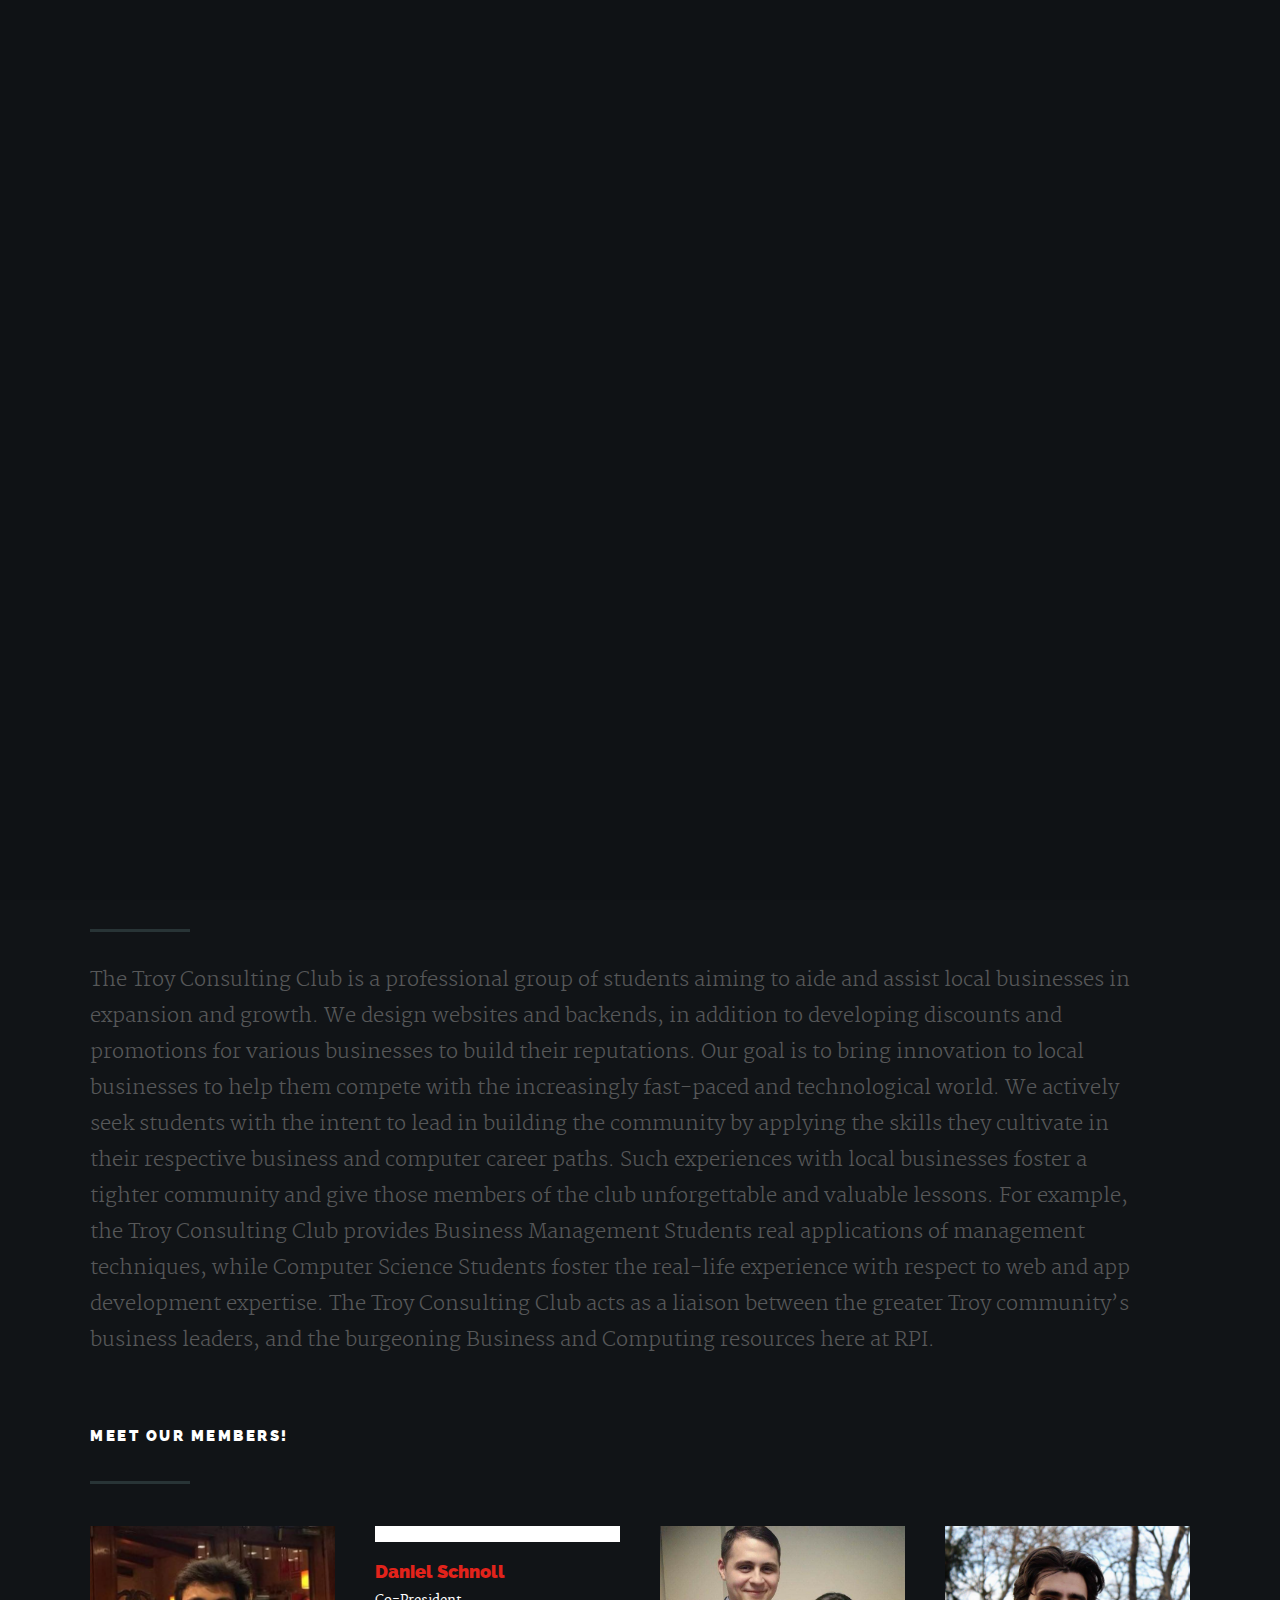
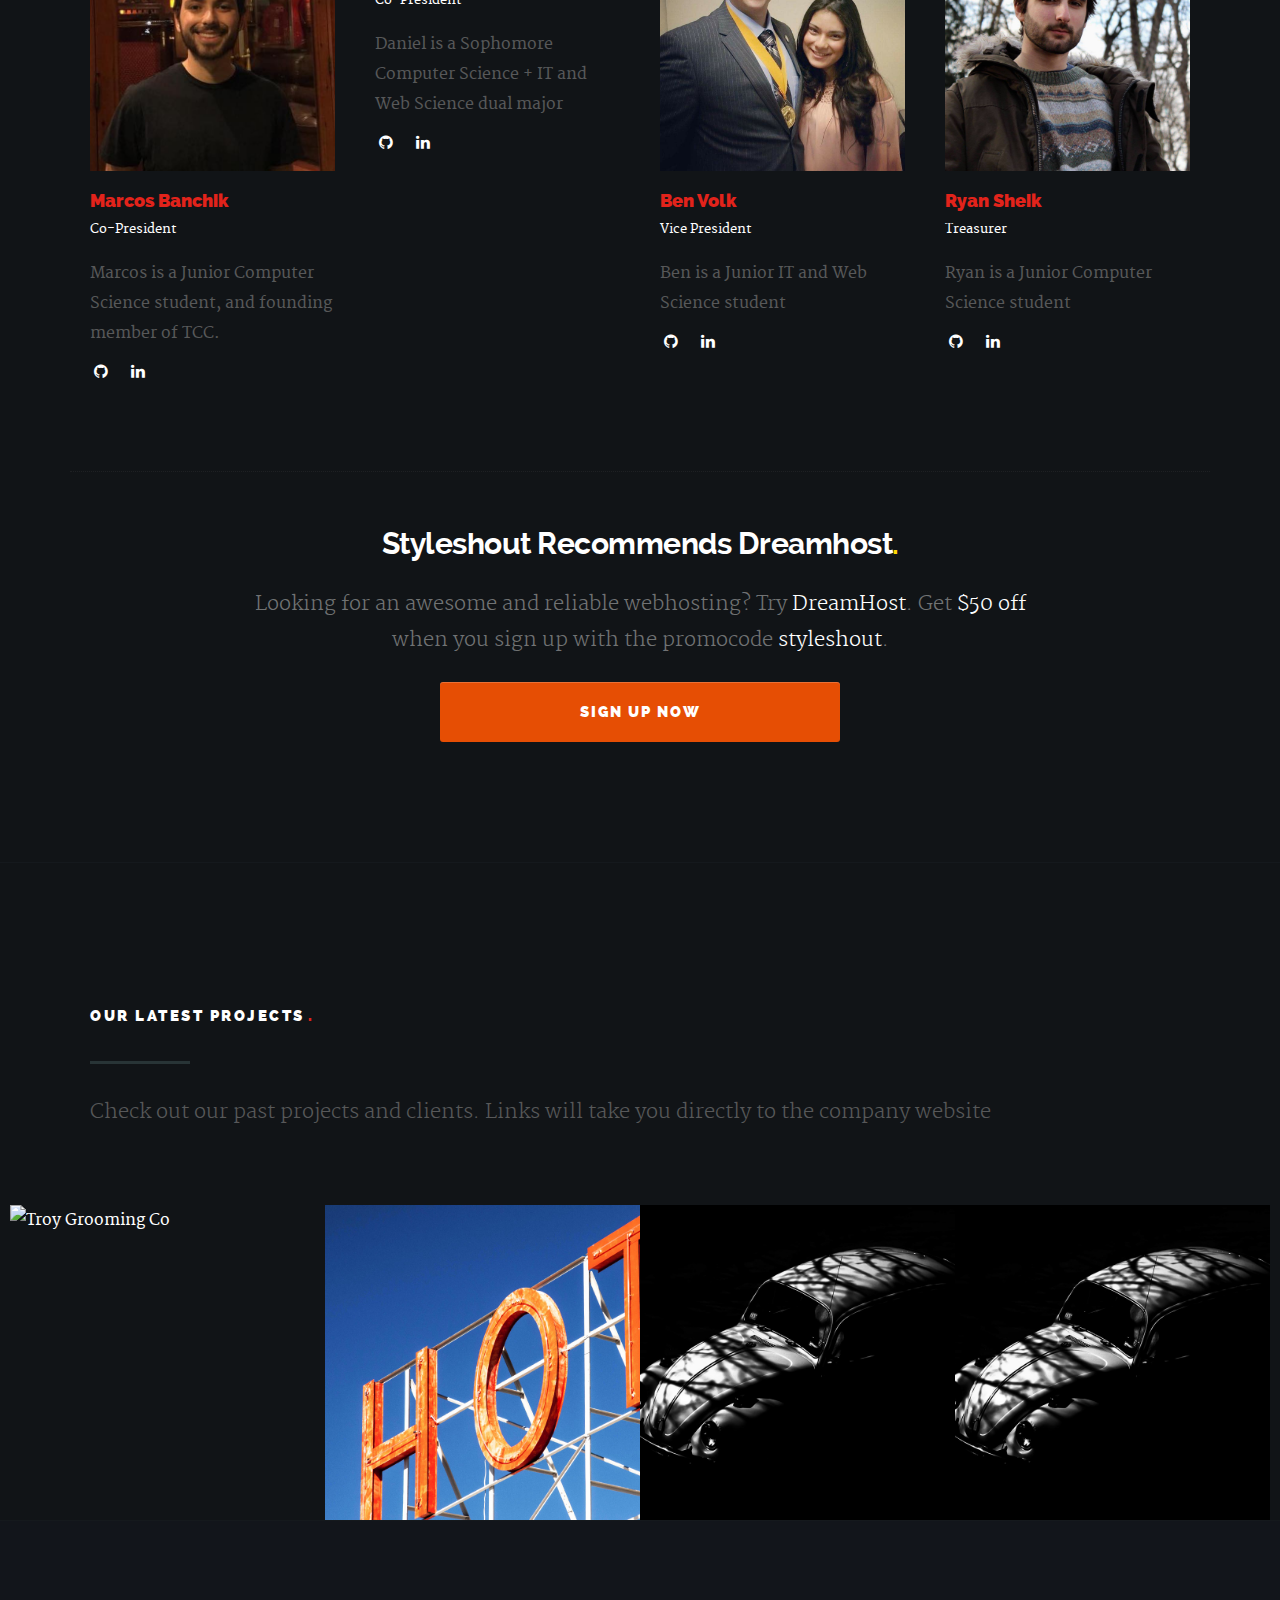
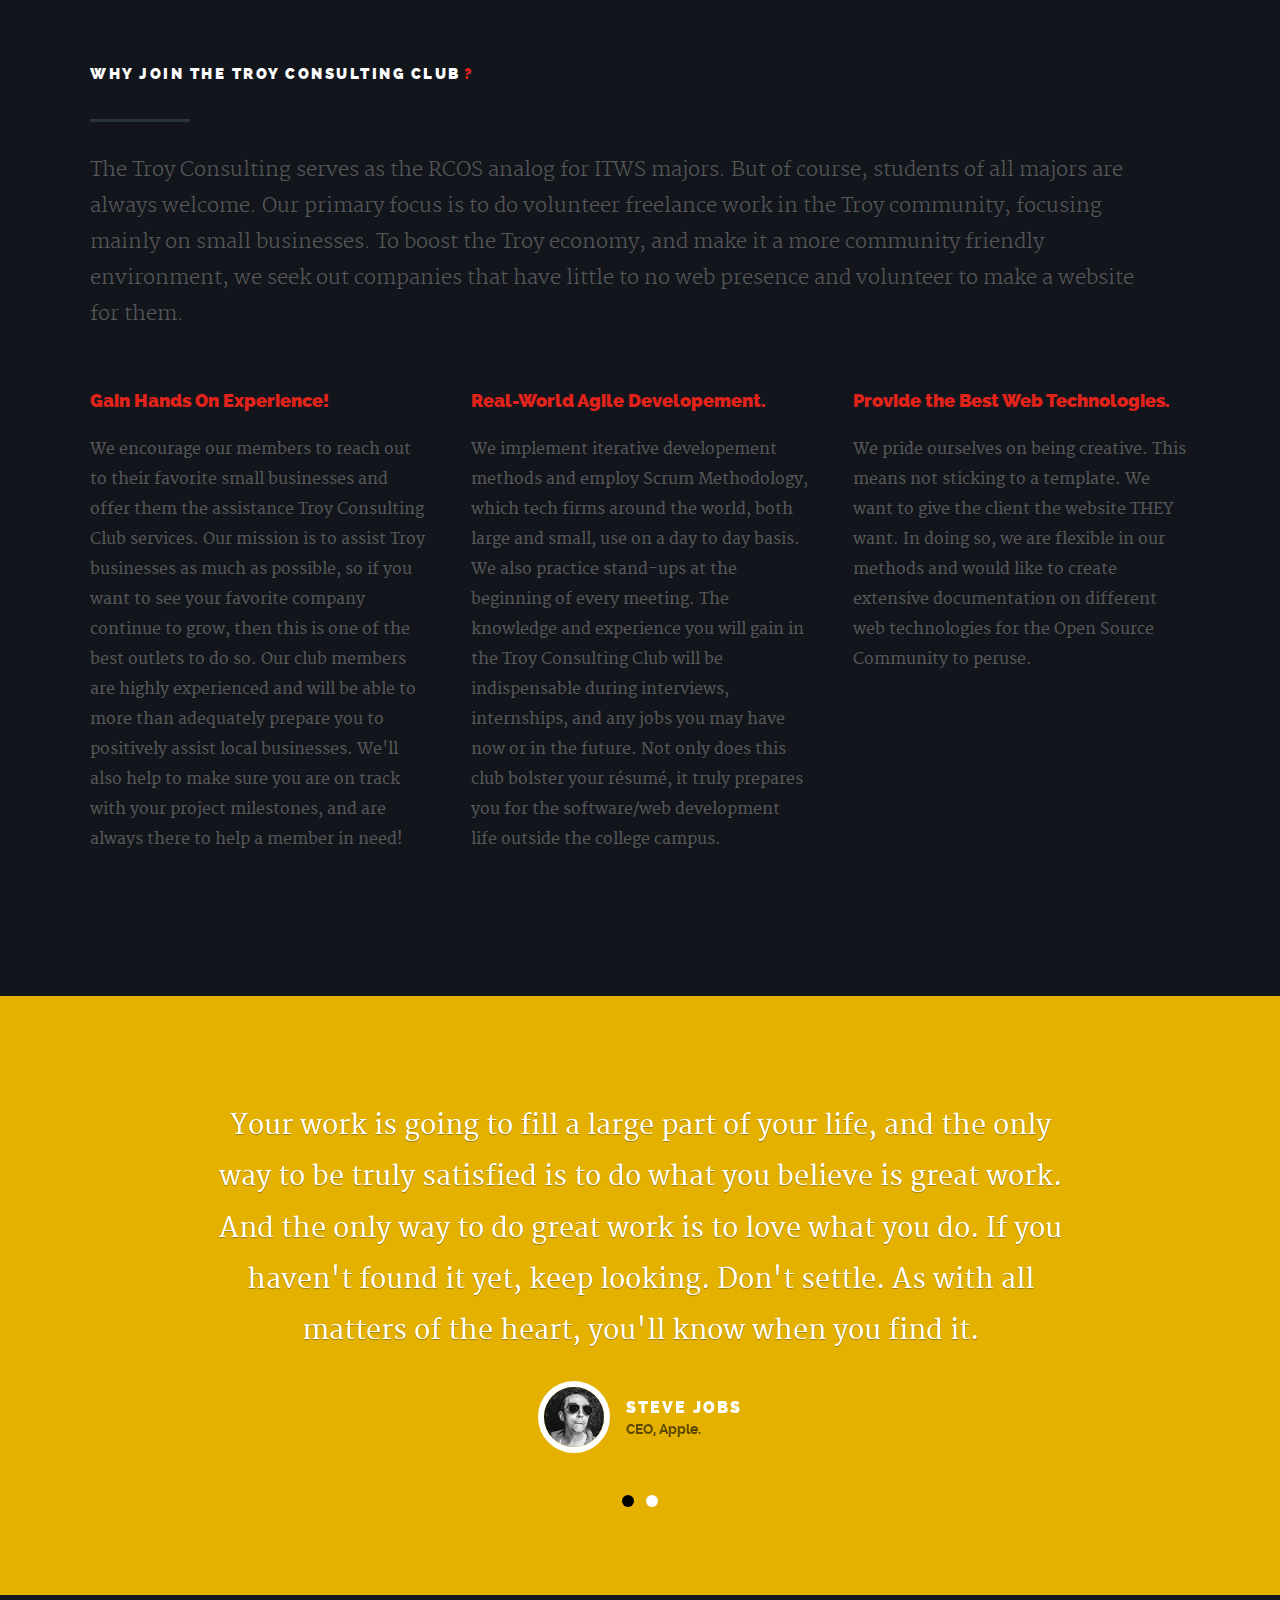
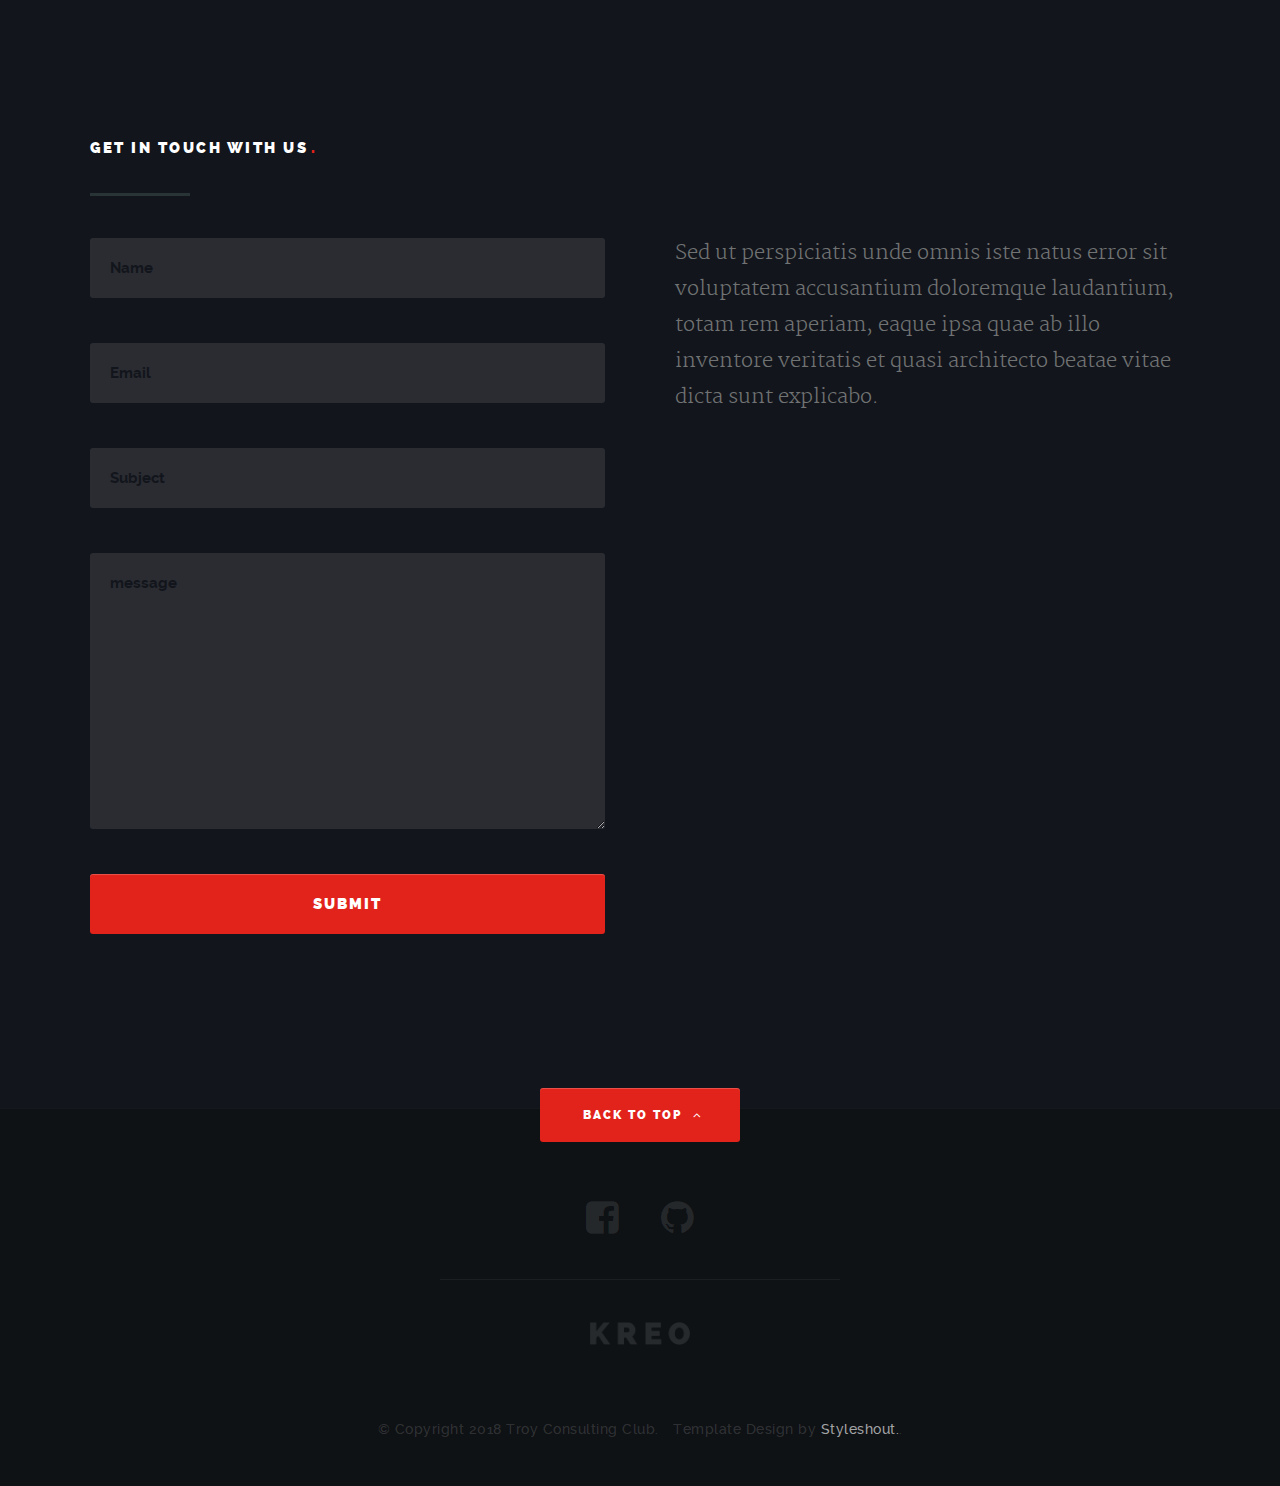
==== commit 96e3ed64: "Added Troy Grooming Co pics" ====
--- a/index.html
+++ b/index.html
@@ -294,7 +294,7 @@
             <div class="bgrid folio-item">
                <div class="item-wrap">
                   <a href="#modal-01">
-	                  <img src="images/portfolio/underwater.jpg" alt="Underwater">
+	                  <img src="images/portfolio/troygroomingco.jpg" alt="Troy Grooming Co">
                      <div class="overlay"></div>                       
                      <div class="portfolio-item-meta">
      					      <h5>Troy Grooming Co.</h5>
@@ -308,7 +308,7 @@
             <div class="bgrid folio-item">
                <div class="item-wrap">
                   <a href="#modal-02">
-                     <img src="images/portfolio/hotel.jpg" alt="Hotel Sign">
+                     <img src="images/portfolio/hotel.jpg" alt="Game Development">
                      <div class="overlay">
                       <div class="portfolio-item-meta">
           					   <h5>RPI Game Development Club</h5>
@@ -358,7 +358,7 @@
          <div id="modal-01" class="popup-modal mfp-hide">
 
 		      <div class="media">
-	      		<img src="images/portfolio/modals/m-underwater.jpg" alt="Underwater" />
+	      		<img src="images/portfolio/modals/m-troygroom.jpg" alt="Underwater" />
 	      	</div>
 
 		      <div class="description-box">
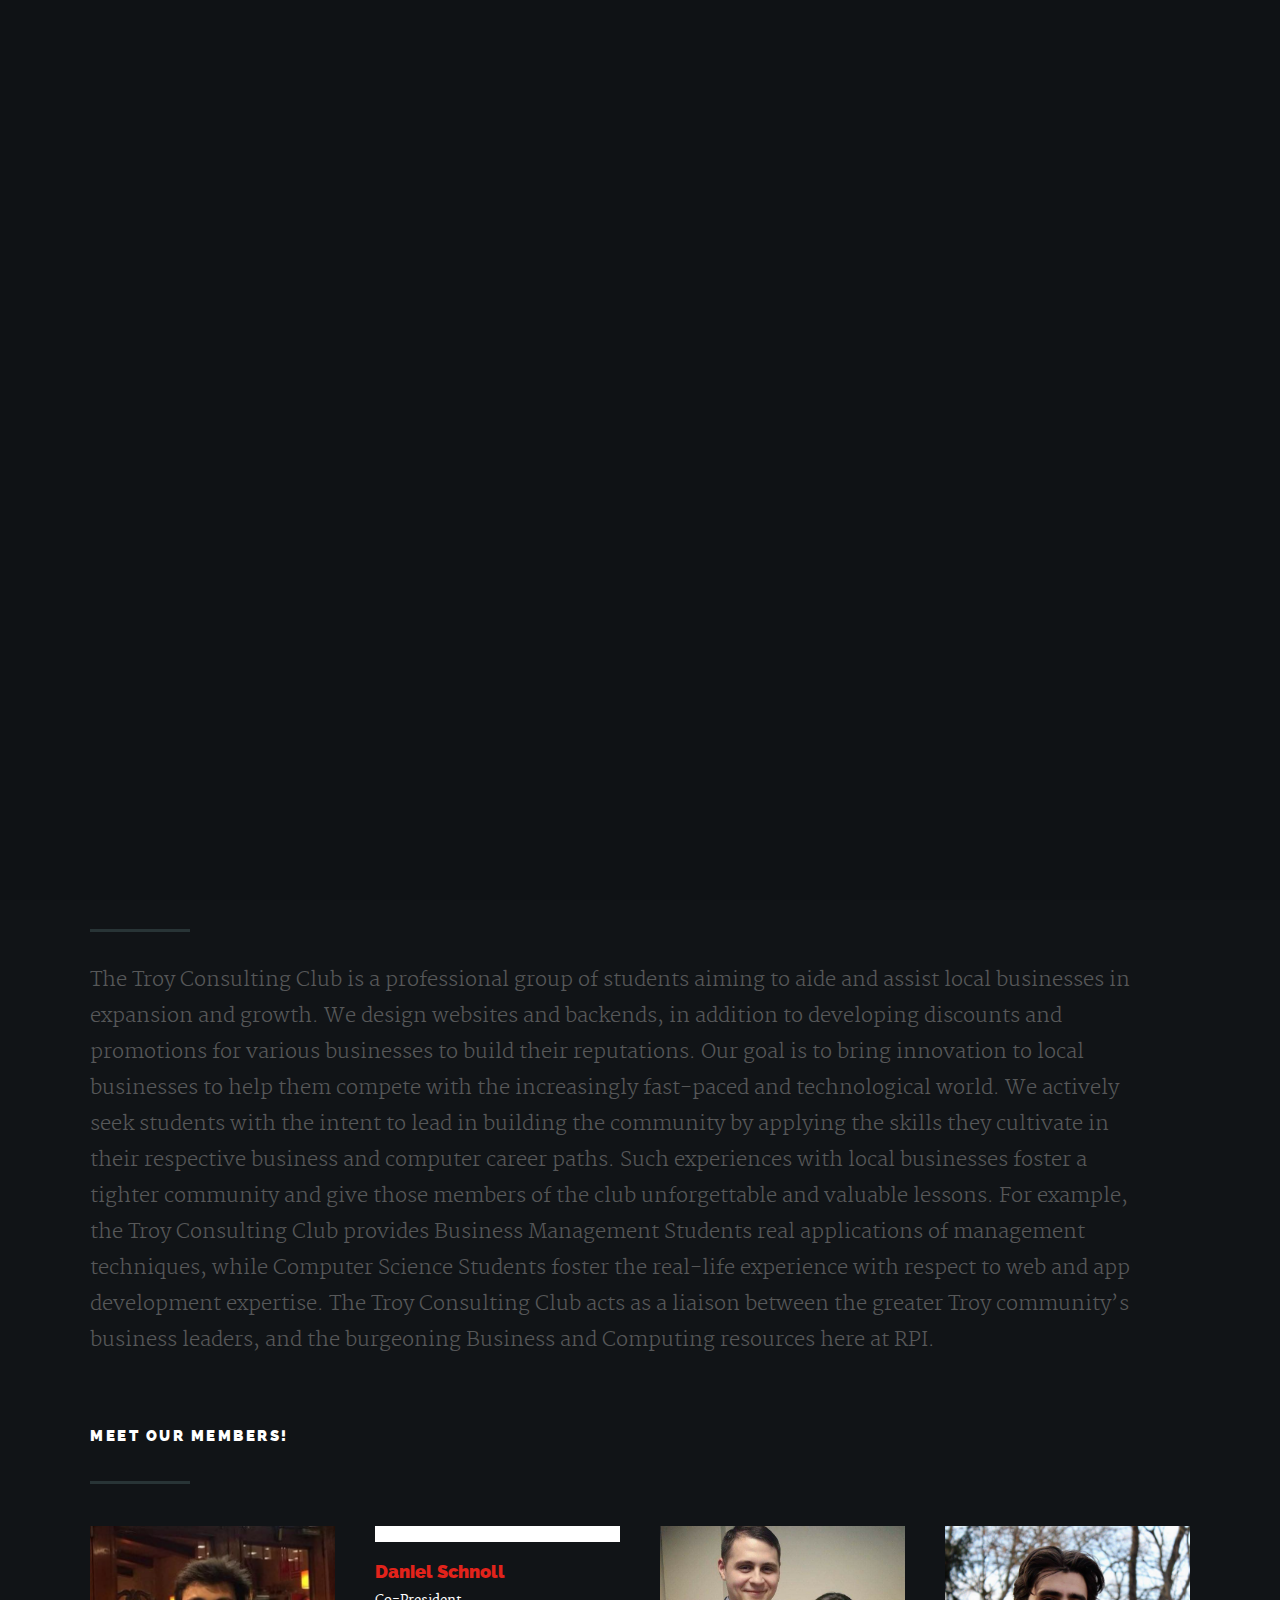
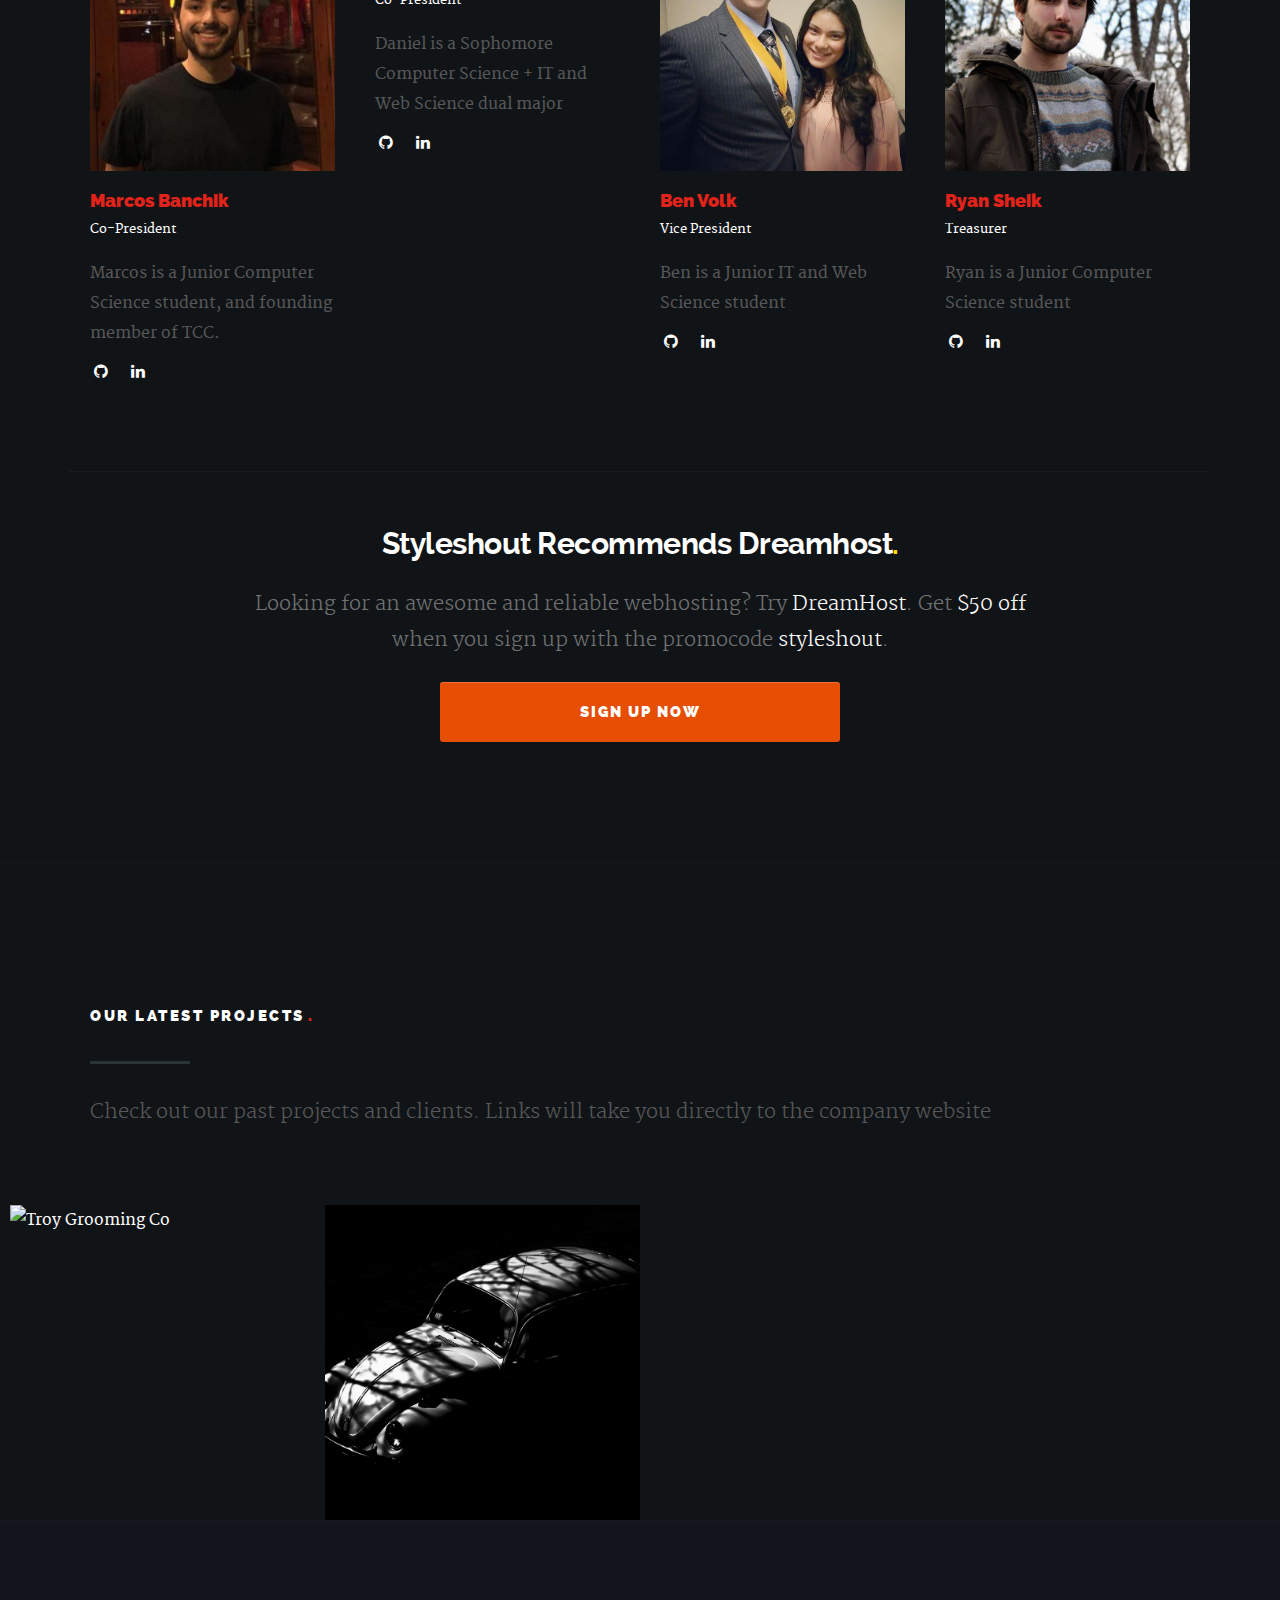
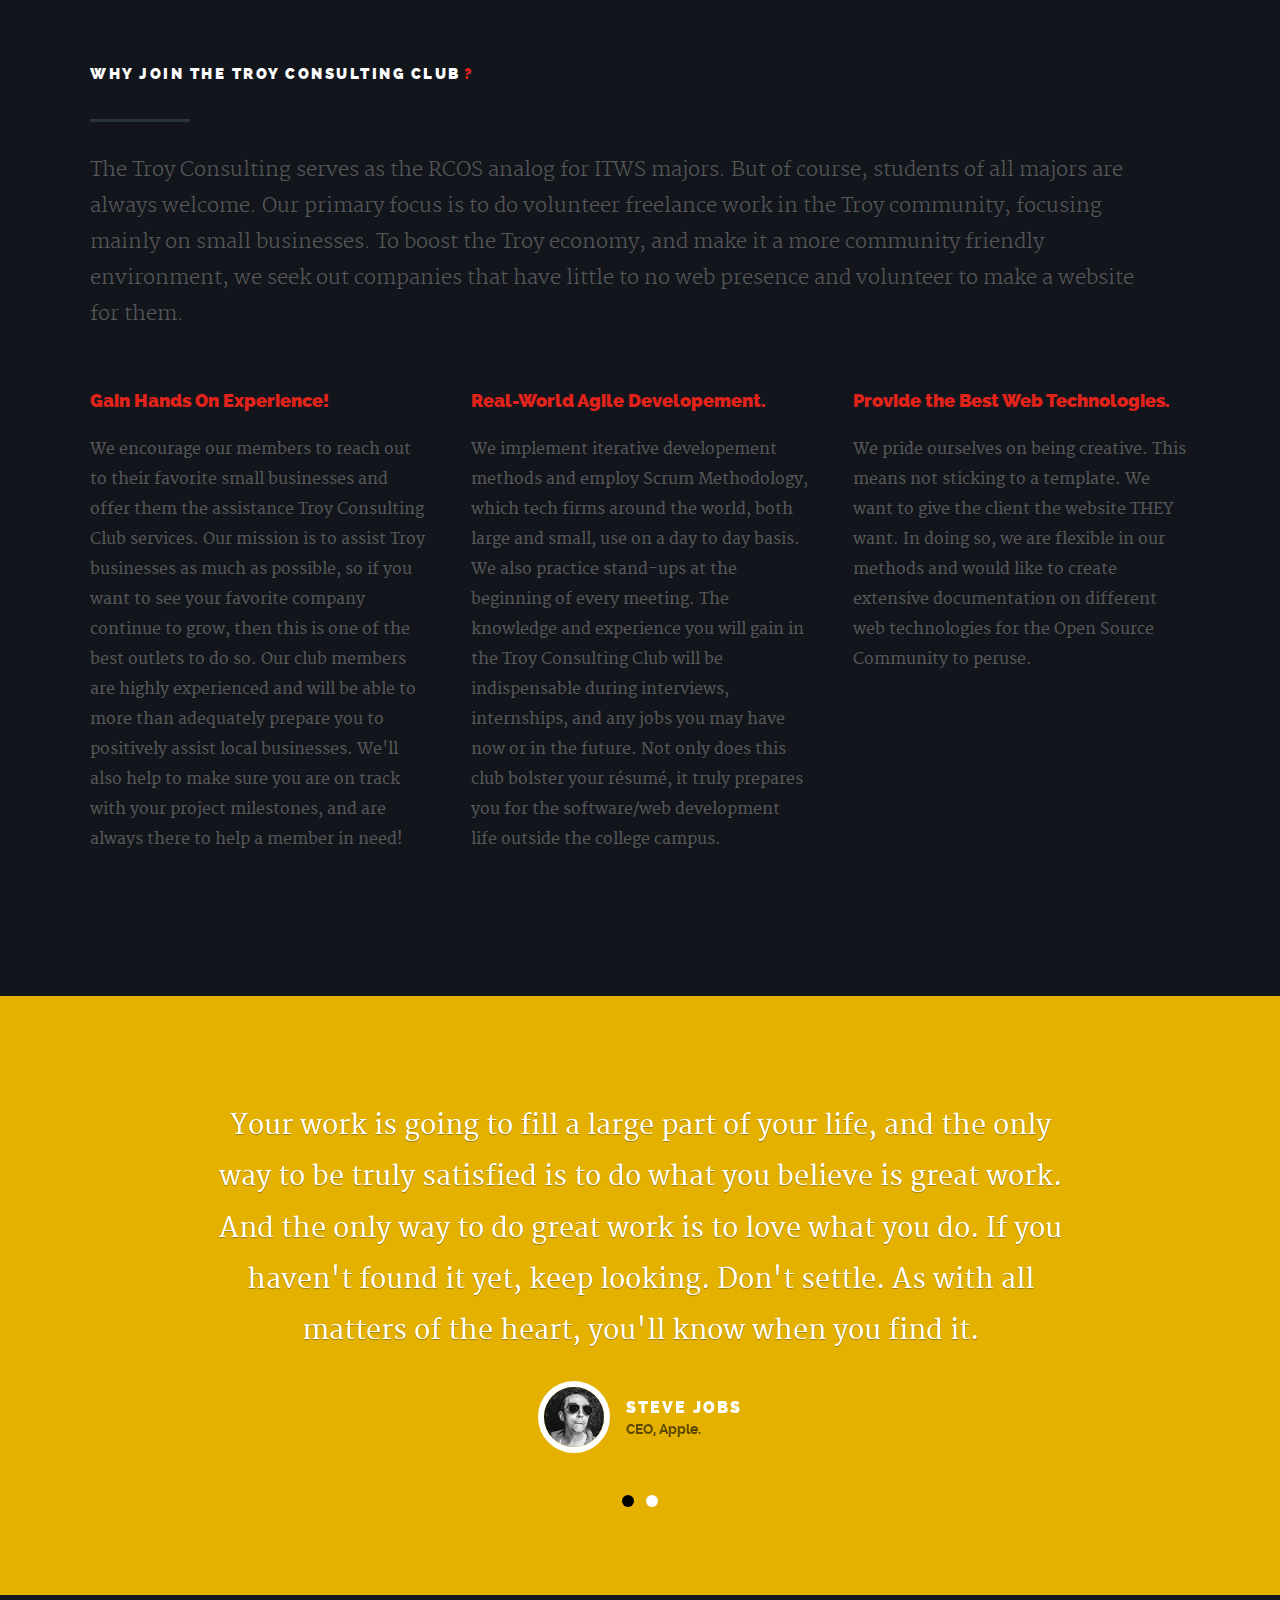
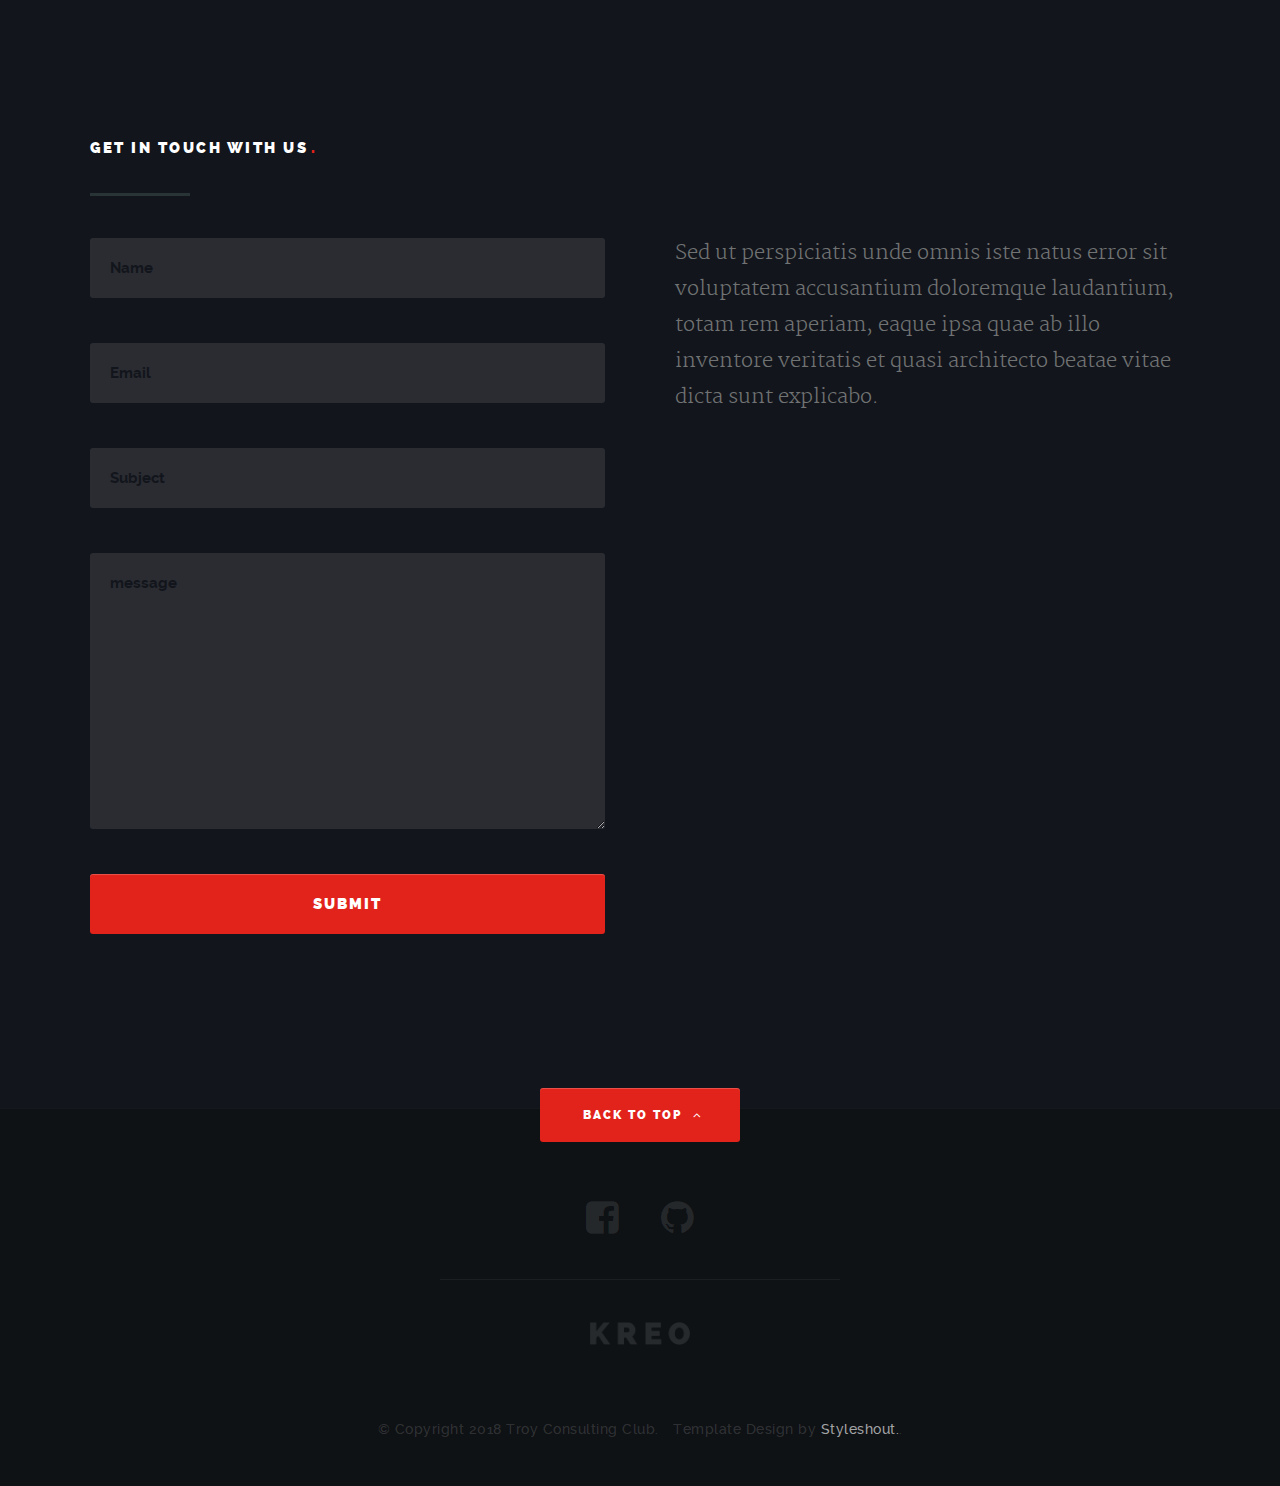
==== commit d339ed06: "Updated consistency with color scheme" ====
--- a/index.html
+++ b/index.html
@@ -308,21 +308,6 @@
             <div class="bgrid folio-item">
                <div class="item-wrap">
                   <a href="#modal-02">
-                     <img src="images/portfolio/hotel.jpg" alt="Game Development">
-                     <div class="overlay">
-                      <div class="portfolio-item-meta">
-          					   <h5>RPI Game Development Club</h5>
-                           <p>Student Club</p>
-          					</div>
-                     </div>
-                     <div class="link-icon"><i class="fa fa-plus"></i></div>
-                  </a>
-               </div>
-         	</div> <!-- item end -->
-
-            <div class="bgrid folio-item">
-               <div class="item-wrap">
-                  <a href="#modal-03">
                      <img src="images/portfolio/beetle.jpg" alt="Beetle">                        
                      <div class="overlay">
                       <div class="portfolio-item-meta">
@@ -335,21 +320,6 @@
                </div>
          	</div> <!-- item end -->
 
-          <div class="bgrid folio-item">
-               <div class="item-wrap">
-                  <a href="#modal-04">
-                     <img src="images/portfolio/beetle.jpg" alt="Beetle">                        
-                     <div class="overlay">
-                      <div class="portfolio-item-meta">
-                       <h5>One Mu</h5>
-                           <p>Small cafe near RPI campus</p>
-                    </div>
-                     </div>
-                     <div class="link-icon"><i class="fa fa-plus"></i></div>
-                  </a>
-               </div>
-          </div> <!-- item end -->
-
          </div> <!-- end portfolio-wrapper -->
          
 
@@ -363,7 +333,7 @@
 
 		      <div class="description-box">
 			      <h4>Troy Grooming Co.</h4>
-			      <p>Our first client to ever use our services. It is because of the success of the Troy Grooming Co. project that the club is where it is today!</p>
+			      <p>Our first client to ever use our services. It is because of the success of the Troy Grooming Co. project that the club is where it is today! Photography courtesy of <a href = "http://www.michaelshapirophotography.com/Yourphotos/TroyGroomingCo/">Michael Shaprio</a></p>
 		      </div>
 
             <div class="link-box group">
@@ -376,58 +346,20 @@
          <div id="modal-02" class="popup-modal mfp-hide">
 
 		      <div class="media">
-	      		<img src="images/portfolio/modals/m-hotel.jpg" alt="Hotel Sign" />
-	      	</div>
-
-		      <div class="description-box">
-			      <h4>RPI Game Development Club</h4>
-			      <p>A website built for a student run game development club here at RPI</p>
-		      </div>
-
-            <div class="link-box">            	
-               <a href="https://gamedev.union.rpi.edu/">View Site</a>
-		         <a href="#" class="popup-modal-dismiss">Close</a>
-            </div>
-
-	      </div><!-- modal-02 end -->
-
-         <div id="modal-03" class="popup-modal mfp-hide">
-
-		      <div class="media">
 	      		<img src="images/portfolio/modals/m-beetle.jpg" alt="" />
 	      	</div>
 
 		      <div class="description-box">
 			      <h4>Ali Baba Cuisine</h4>
 			      <p>This website was built for Ali Baba Cuisine, a local favorite for tasty Mediterranean style food </p>
-               <span class="categories">Webdesign</span>
 		      </div>
 
             <div class="link-box">
-               <a href="http://www.behance.net">Details</a>
+               <a href="hhttp://alibabacuisine.com">Details</a>
 		         <a href="#" class="popup-modal-dismiss">Close</a>
             </div>
 
-	      </div><!-- modal-03 end -->
-
-			<div id="modal-04" class="popup-modal mfp-hide">
-
-		      <div class="media">
-	      		<img src="images/portfolio/modals/m-banjo-player.jpg" alt="" />
-	      	</div>
-
-		      <div class="description-box">
-			      <h4>One Mu</h4>
-			      <p>This website was built for One Mu, a new local cafe just off of the RPI campus.</p>
-               <span class="categories">Photography</span>
-		      </div>
-
-            <div class="link-box">
-               <a href="http://onemu.business.site/">Details</a>
-		         <a href="#" class="popup-modal-dismiss">Close</a>
-            </div>
-
-	      </div><!-- modal-04 end -->
+	      </div><!-- modal-02 end -->
 
       </div>  <!-- end row -->
 
--- a/css/main.css
+++ b/css/main.css
@@ -1520,6 +1520,19 @@
 	margin-bottom: 12px;
 }
 
+.popup-modal .description-box a {
+	font: 14px/24px "merriweather-regular", serif;
+	color: #A1A1A1;
+	margin-bottom: 12px;
+}
+
+.popup-modal .description-box a:hover {
+	font: 14px/24px "merriweather-regular", serif;
+	color: cyan;
+	margin-bottom: 12px;
+	text-decoration-line: underline;
+}
+
 /* categories */
 .popup-modal .categories {
 	font: 11px/18px "raleway-heavy", sans-serif;
@@ -1560,7 +1573,7 @@
 
 .popup-modal .link-box a:hover {
 	background: #e2231b;
-	color: #000000;
+	color: #FFFFFF;
 	border: none;
 }
 
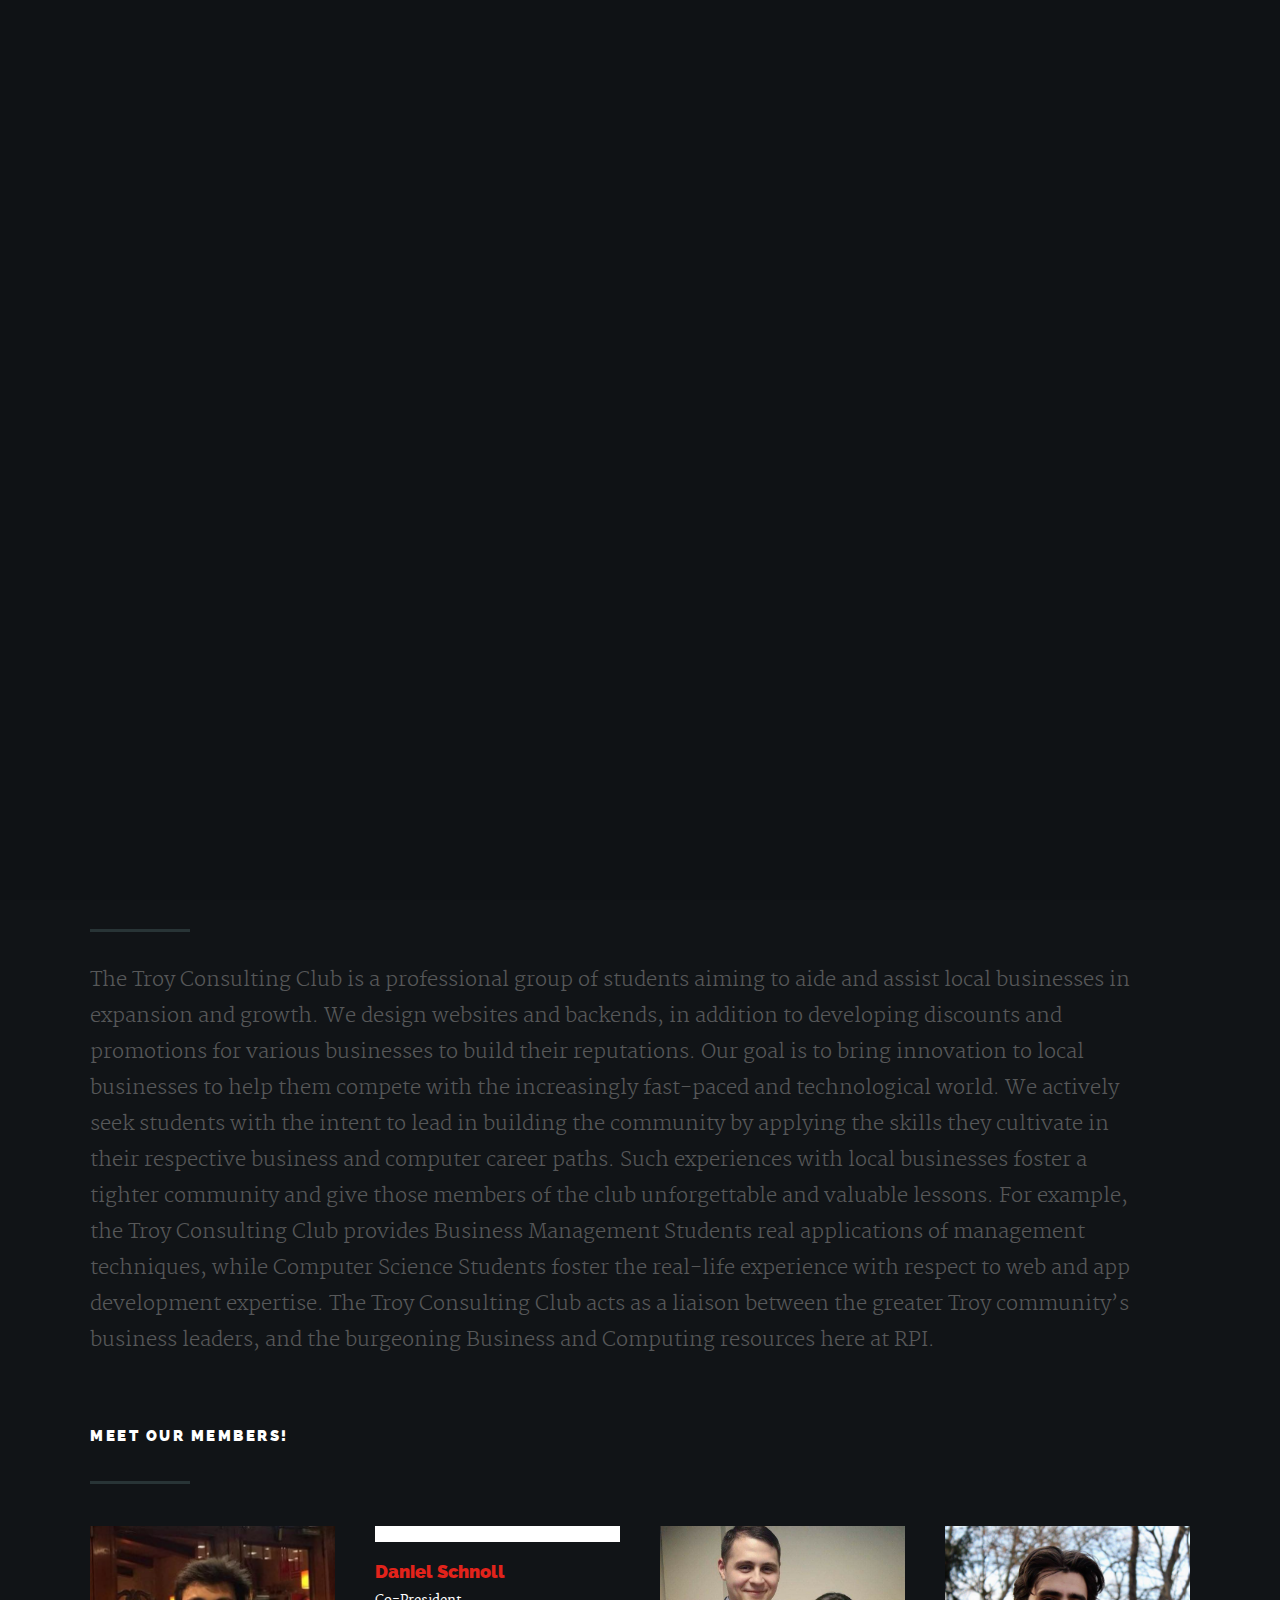
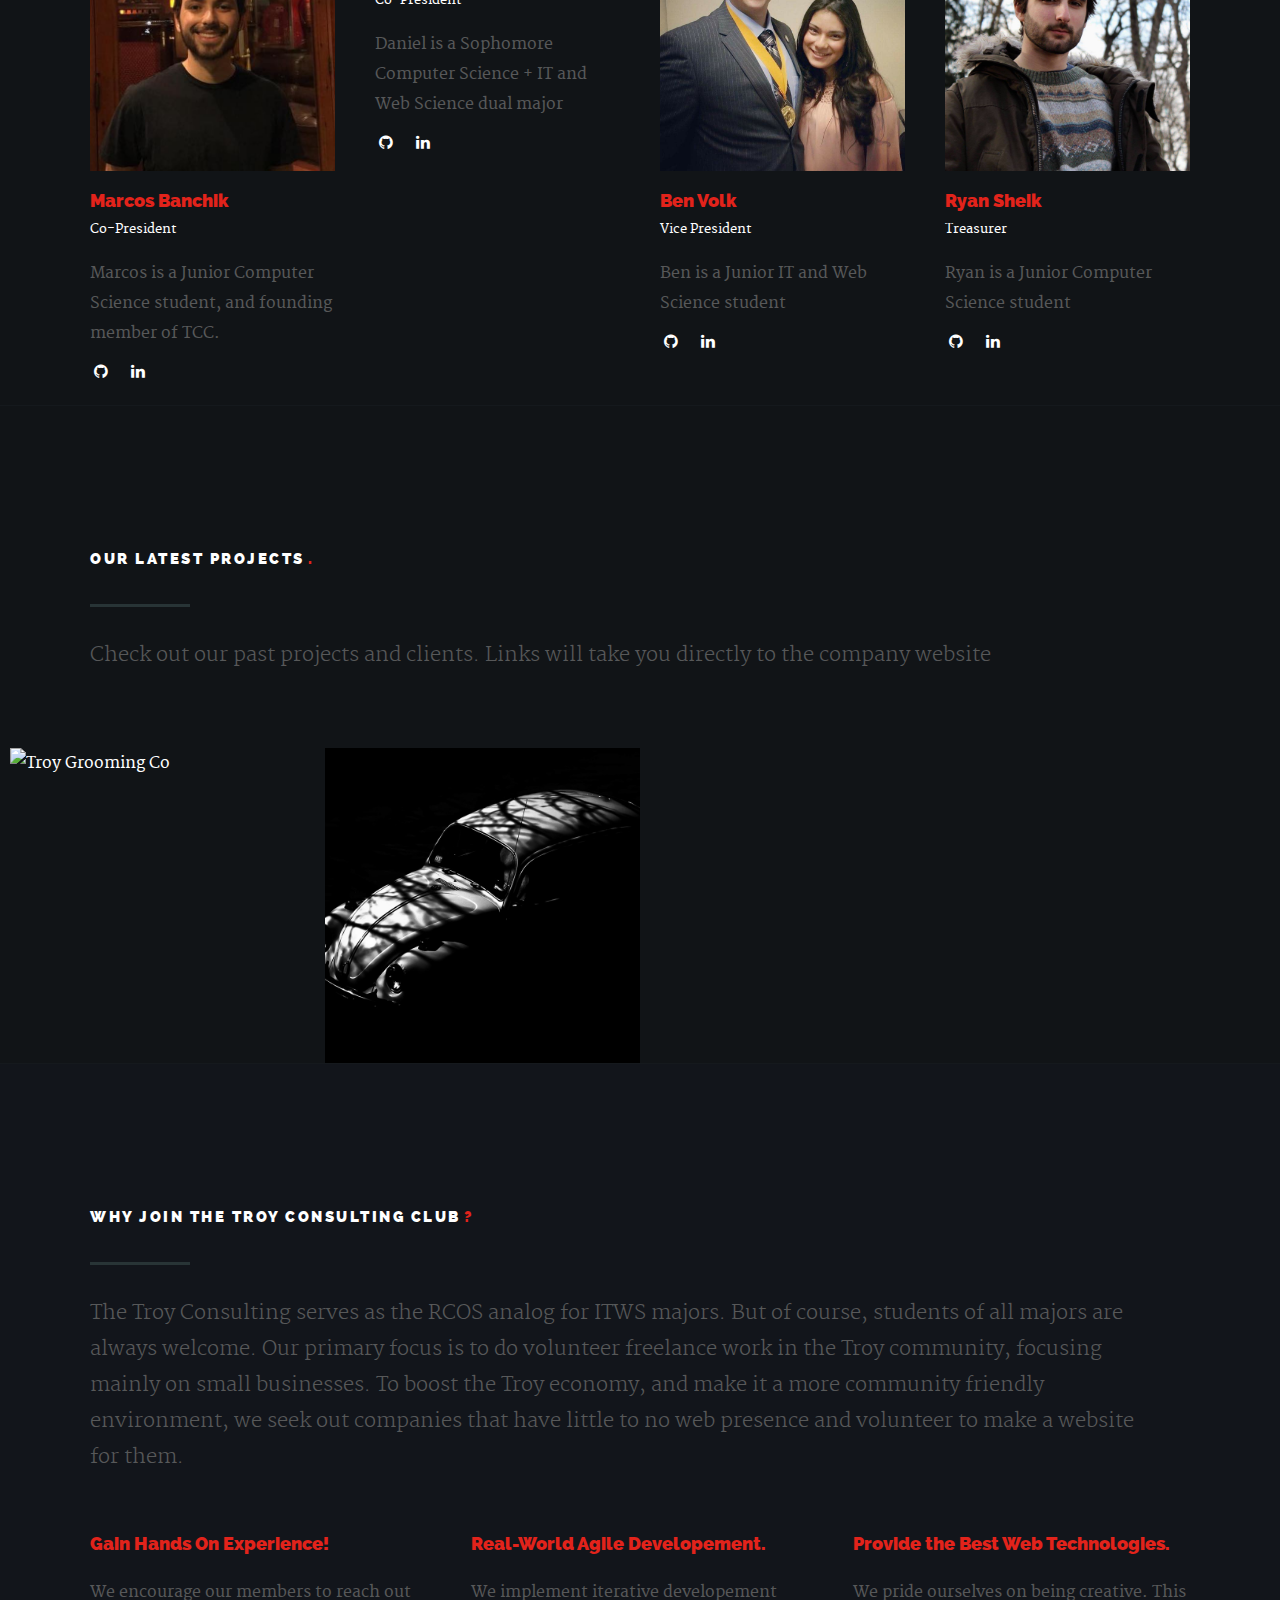
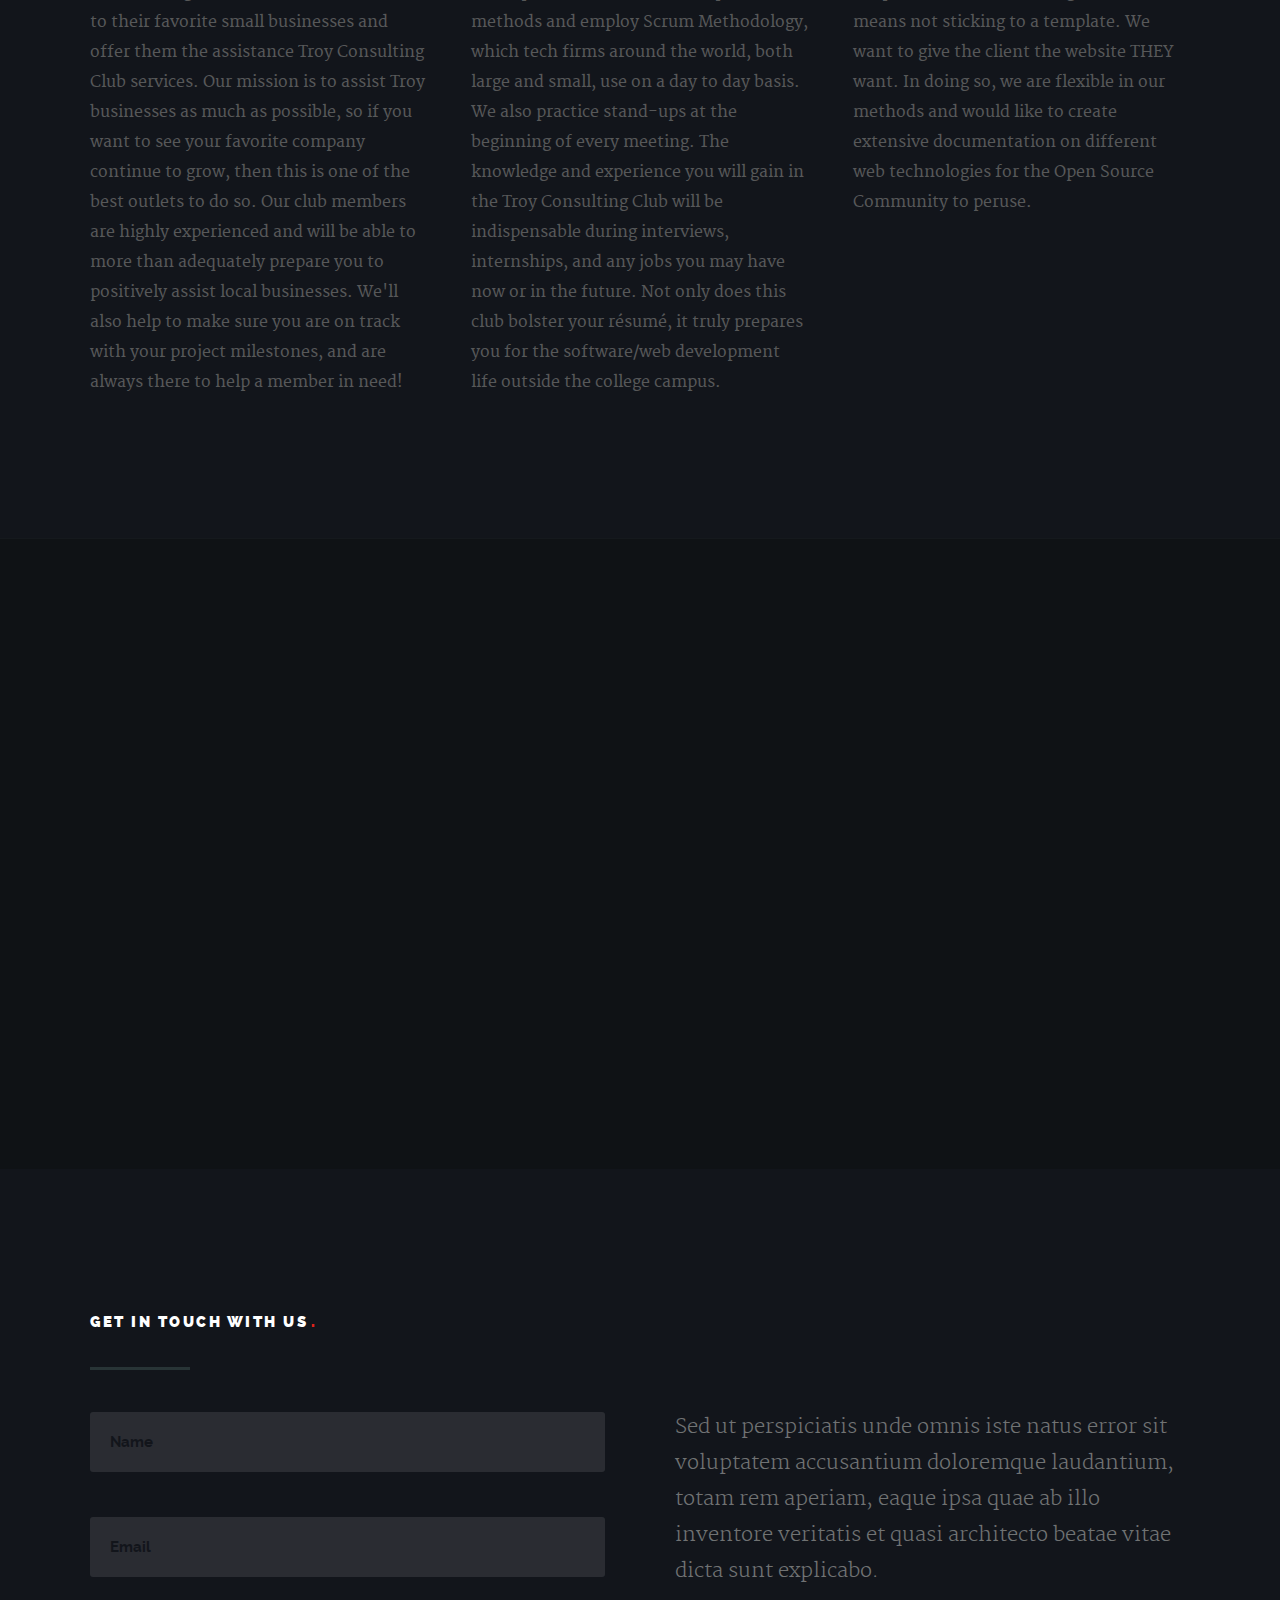
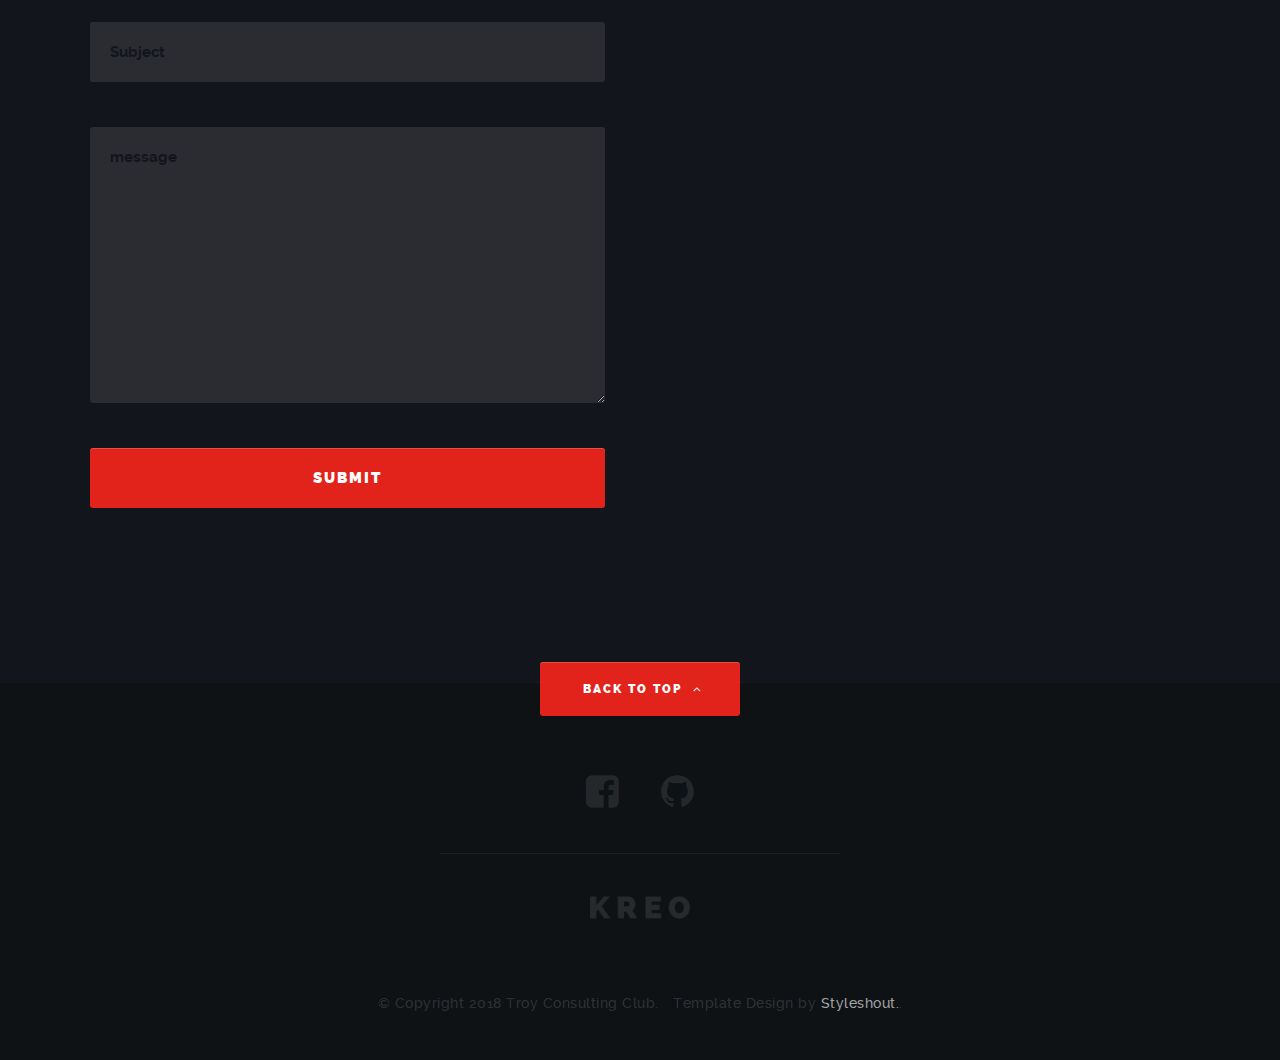
==== commit cc0e94bf: "Fixed troy grooming co link and some css" ====
--- a/index.html
+++ b/index.html
@@ -239,31 +239,7 @@
 
          </div> <!-- end team-wrapper -->
 
-      </div> <!-- end row -->
-
-      <div id="call-to-action">        
-
-       <div class="row section-ads">
-
-          <div class="twelve columns">                
-
-            <h2><a href="http://www.dreamhost.com/r.cgi?287326|STYLESHOUT">Styleshout Recommends Dreamhost<span>.</span></a></h2>
-
-            <p>
-            Looking for an awesome and reliable webhosting? Try <a href="http://www.dreamhost.com/r.cgi?287326|STYLESHOUT"><span>DreamHost</span></a>.
-          Get <span>$50 off</span> when you sign up with the promocode <span>styleshout</span>. 
-          <!-- Simply type  the promocode in the box labeled “Promo Code” when placing your order. -->          
-          </p>
-
-          <div class="action">
-               <a href="http://www.dreamhost.com/r.cgi?287326|STYLESHOUT" >Sign Up Now</a>
-            </div>
-
-         </div>
-
-       </div> <!-- end section-ads -->                       
-
-     </div> <!-- end call-to-action -->            
+      </div> <!-- end row -->           
 
    </section> <!-- end about -->  
 
@@ -337,7 +313,7 @@
 		      </div>
 
             <div class="link-box group">
-            	<a href="https://www.troygroomingco.com">View Site</a>
+            	<a href="http://www.troygroomingco.com">View Site</a>
             	<a href="#" class="popup-modal-dismiss">Close</a>         
             </div>
 
@@ -428,47 +404,11 @@
    </section> <!-- end services -->
 
 
-   <!-- Testimonials Section
+   <!-- Testimonials Section  MUST PUT TESTIMONIALS BACK TO ORIGINAL CONTENT FROM KREO TEMPLATE AFTER GETTING TESTIMONIALS
    ================================================== -->
    <section id="testimonials">
 
-      <div class="row content flex-container">
-    
-         <div id="testimonial-slider" class="flexslider">
-
-            <ul class="slides">
-               <li>
-                  <p>Your work is going to fill a large part of your life, and the only way to be truly satisfied is
-                  to do what you believe is great work. And the only way to do great work is to love what you do.
-                  If you haven't found it yet, keep looking. Don't settle. As with all matters of the heart, you'll know when you find it.
-                  </p>
-
-                  <div class="testimonial-author">
-                    	<img src="images/avatars/avatar-1.jpg" alt="Author image">
-                    	<div class="author-info">
-                    		Steve Jobs
-                    		<span class="position">CEO, Apple.</span>
-                    	</div>
-                  </div>
-             	</li> <!-- end slide -->
-
-               <li>                       
-                  <p>This is Photoshop's version  of Lorem Ipsum. Proin gravida nibh vel velit auctor aliquet.
-                  Aenean sollicitudin, lorem quis bibendum auctor, nisi elit consequat ipsum, nec sagittis sem
-                  nibh id elit. Duis sed odio sit amet nibh vulputate cursus a sit amet mauris.
-                  </p>
-                  <div class="testimonial-author">
-                    	<img src="images/avatars/avatar-2.jpg" alt="Author image">
-                    	<div class="author-info">
-                    		John Doe
-                    		<span>CEO, ABC Corp.</span>
-                    	</div>
-                  </div>                        
-               </li> <!-- end slide -->
-
-            </ul> <!-- end slides -->
-
-         </div> <!-- end flexslider -->         
+      <div class="row content flex-container">      
         
       </div> <!-- end row -->
 
--- a/css/main.css
+++ b/css/main.css
@@ -1754,7 +1754,6 @@
 #about {
 	background: #111417;
 	padding-top: 120px;
-	padding-bottom: 120px;
 	border-bottom: 1px solid #15191d;
 }
 
@@ -2029,12 +2028,15 @@
 /* 11. =testimonials
 /* =================================================================== */
 
+
+/* MUST PUT TESTIMONIALS BACK TO ORIGINAL CSS FROM KREO TEMPLATE AFTER GETTING TESTIMONIALS  */
 #testimonials {
-	background: #e4b101;
+	background: url("https://cdn-images-1.medium.com/max/1600/1*2hbArtau2M7P-efWbq4Jqw.jpeg") no-repeat center;
 	padding-top: 90px;
 	padding-bottom: 112px;
 	position: relative;
-	min-height: 198px;
+	background-size: cover;
+	min-height: 630px;
 	width: 100%;
 	overflow: hidden;
 	text-align: center;
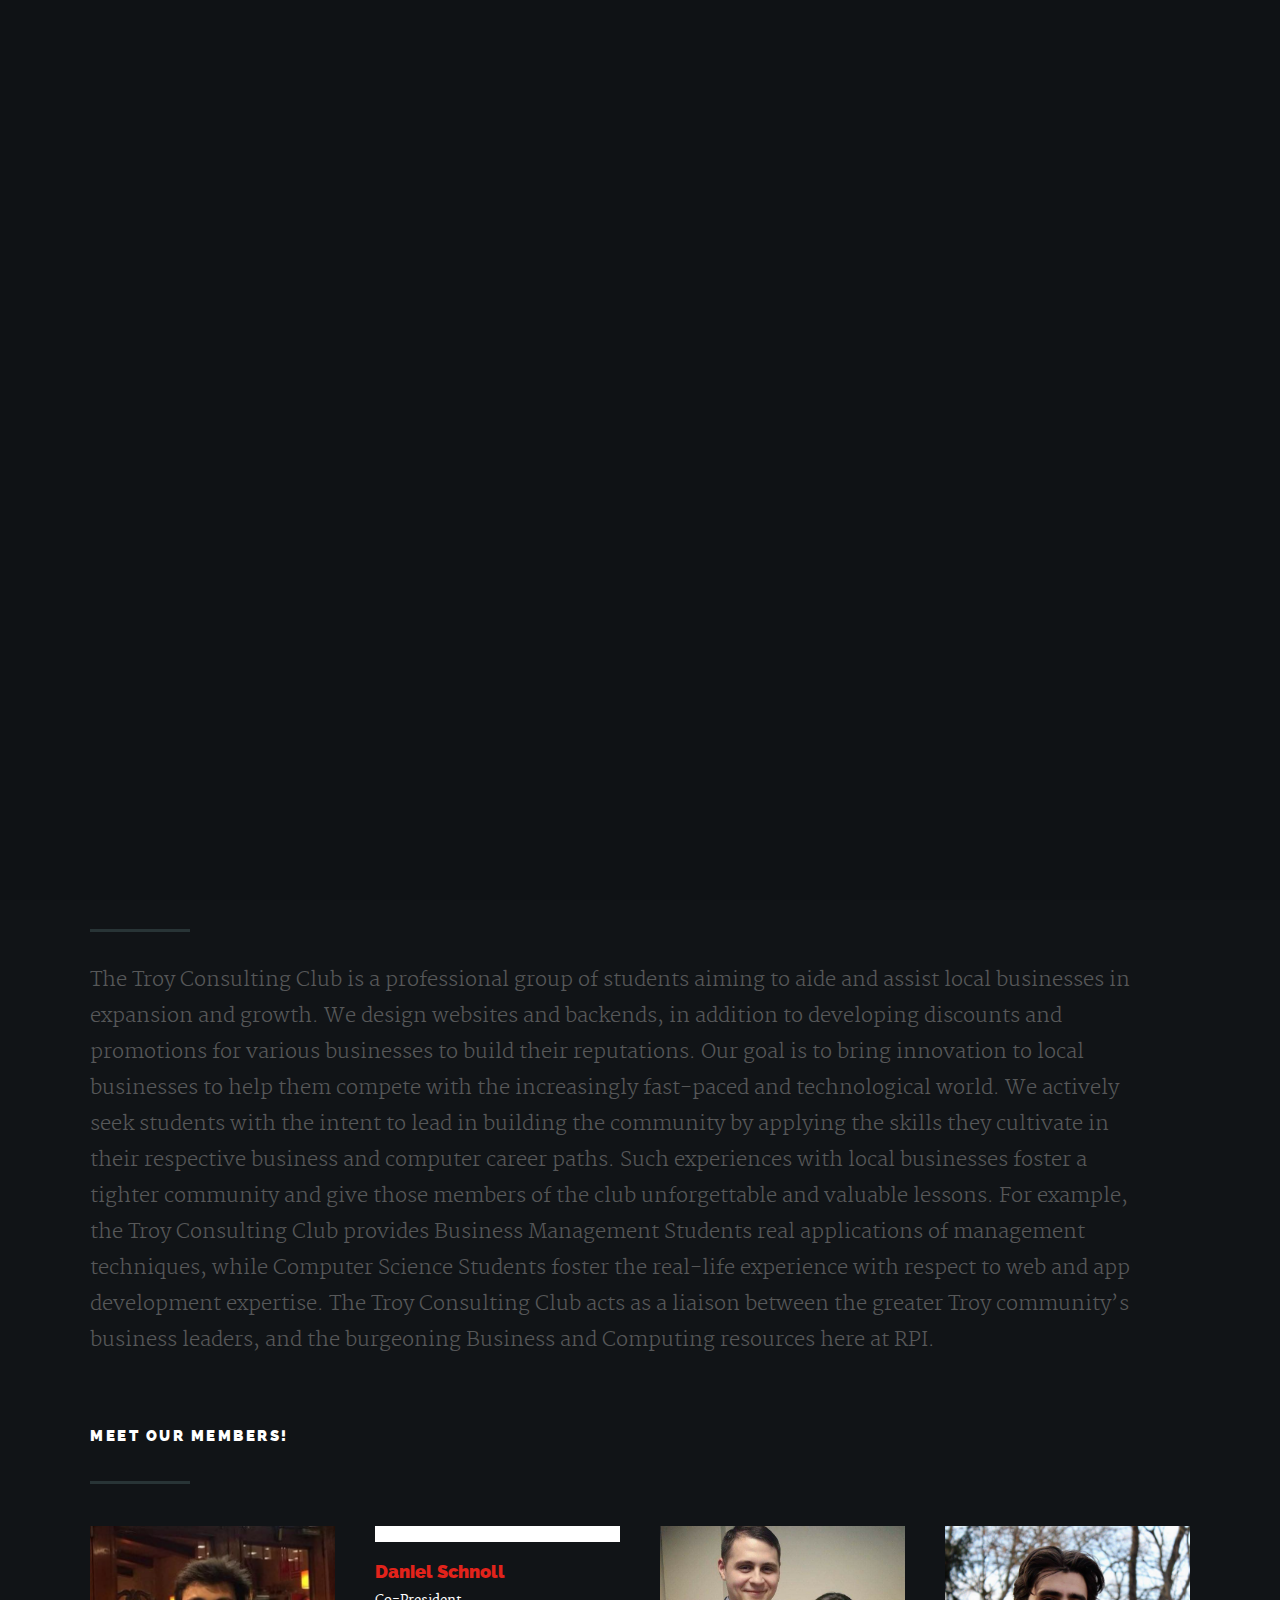
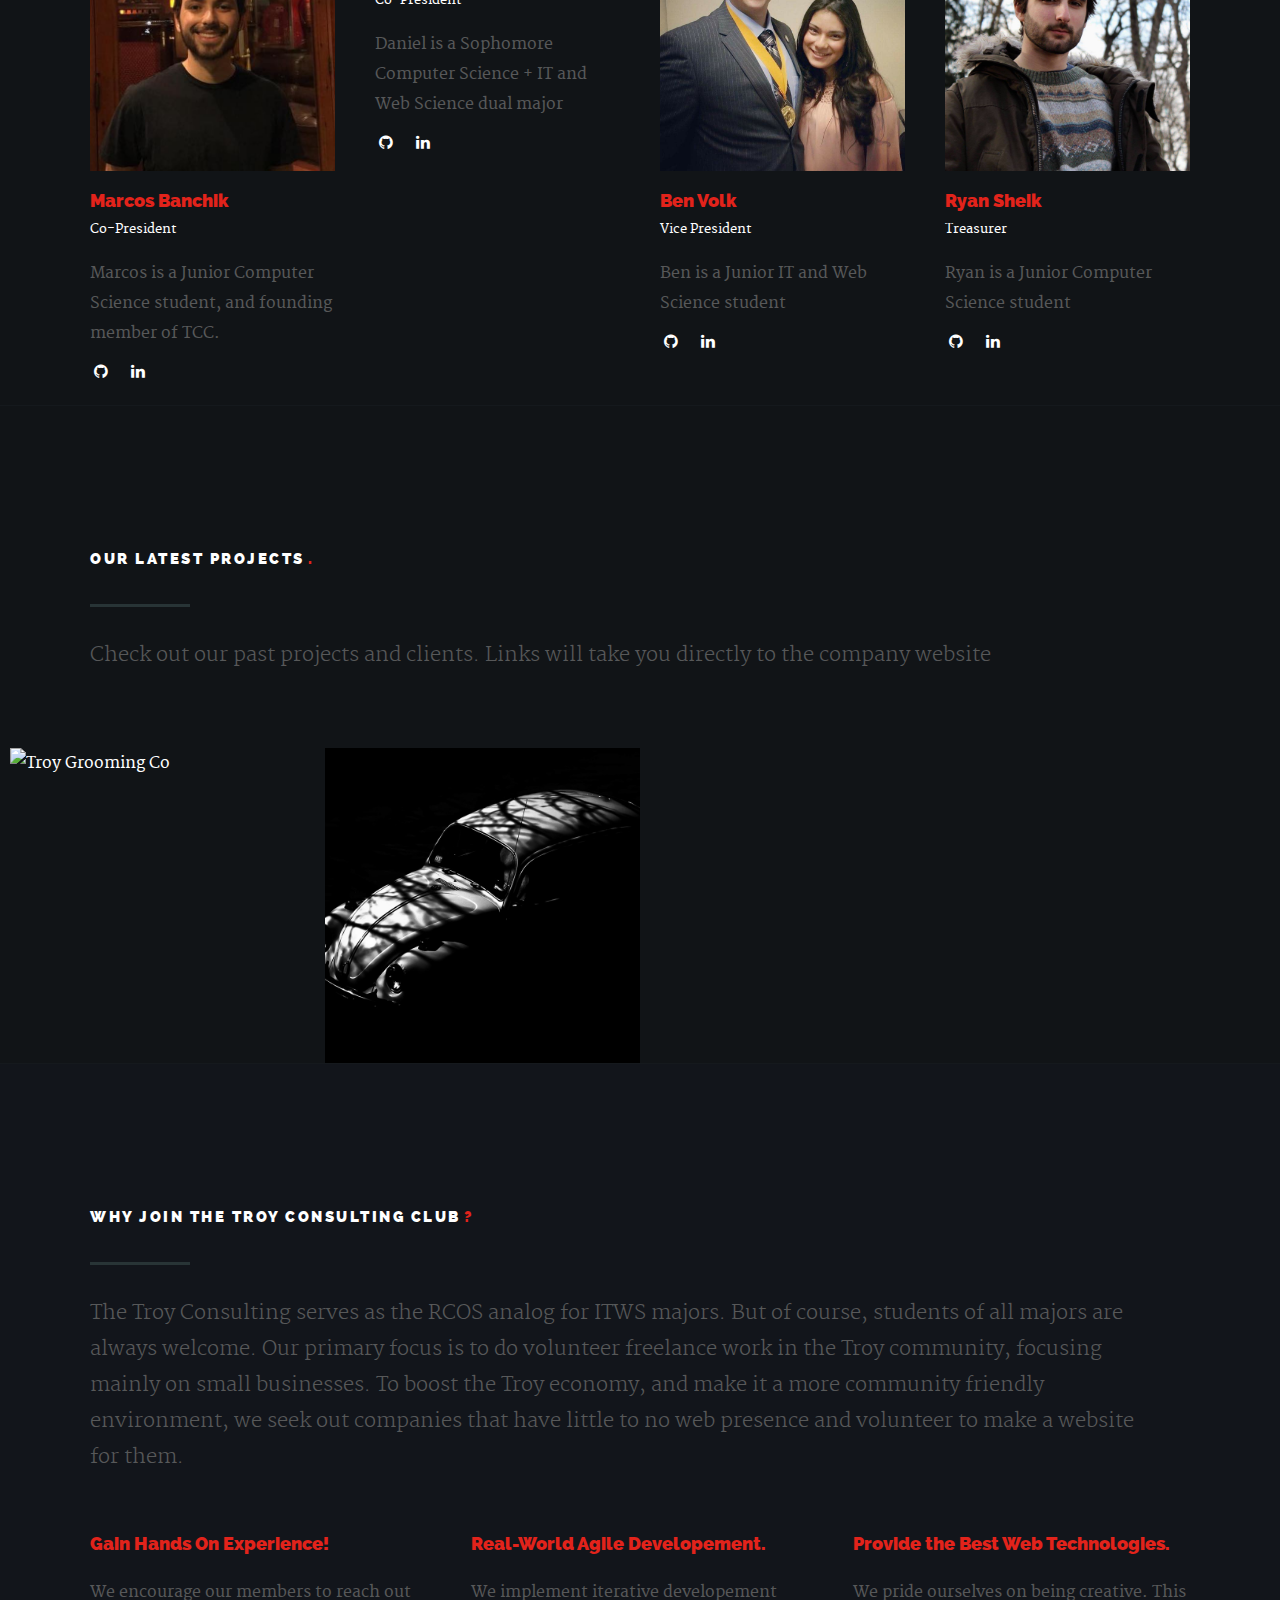
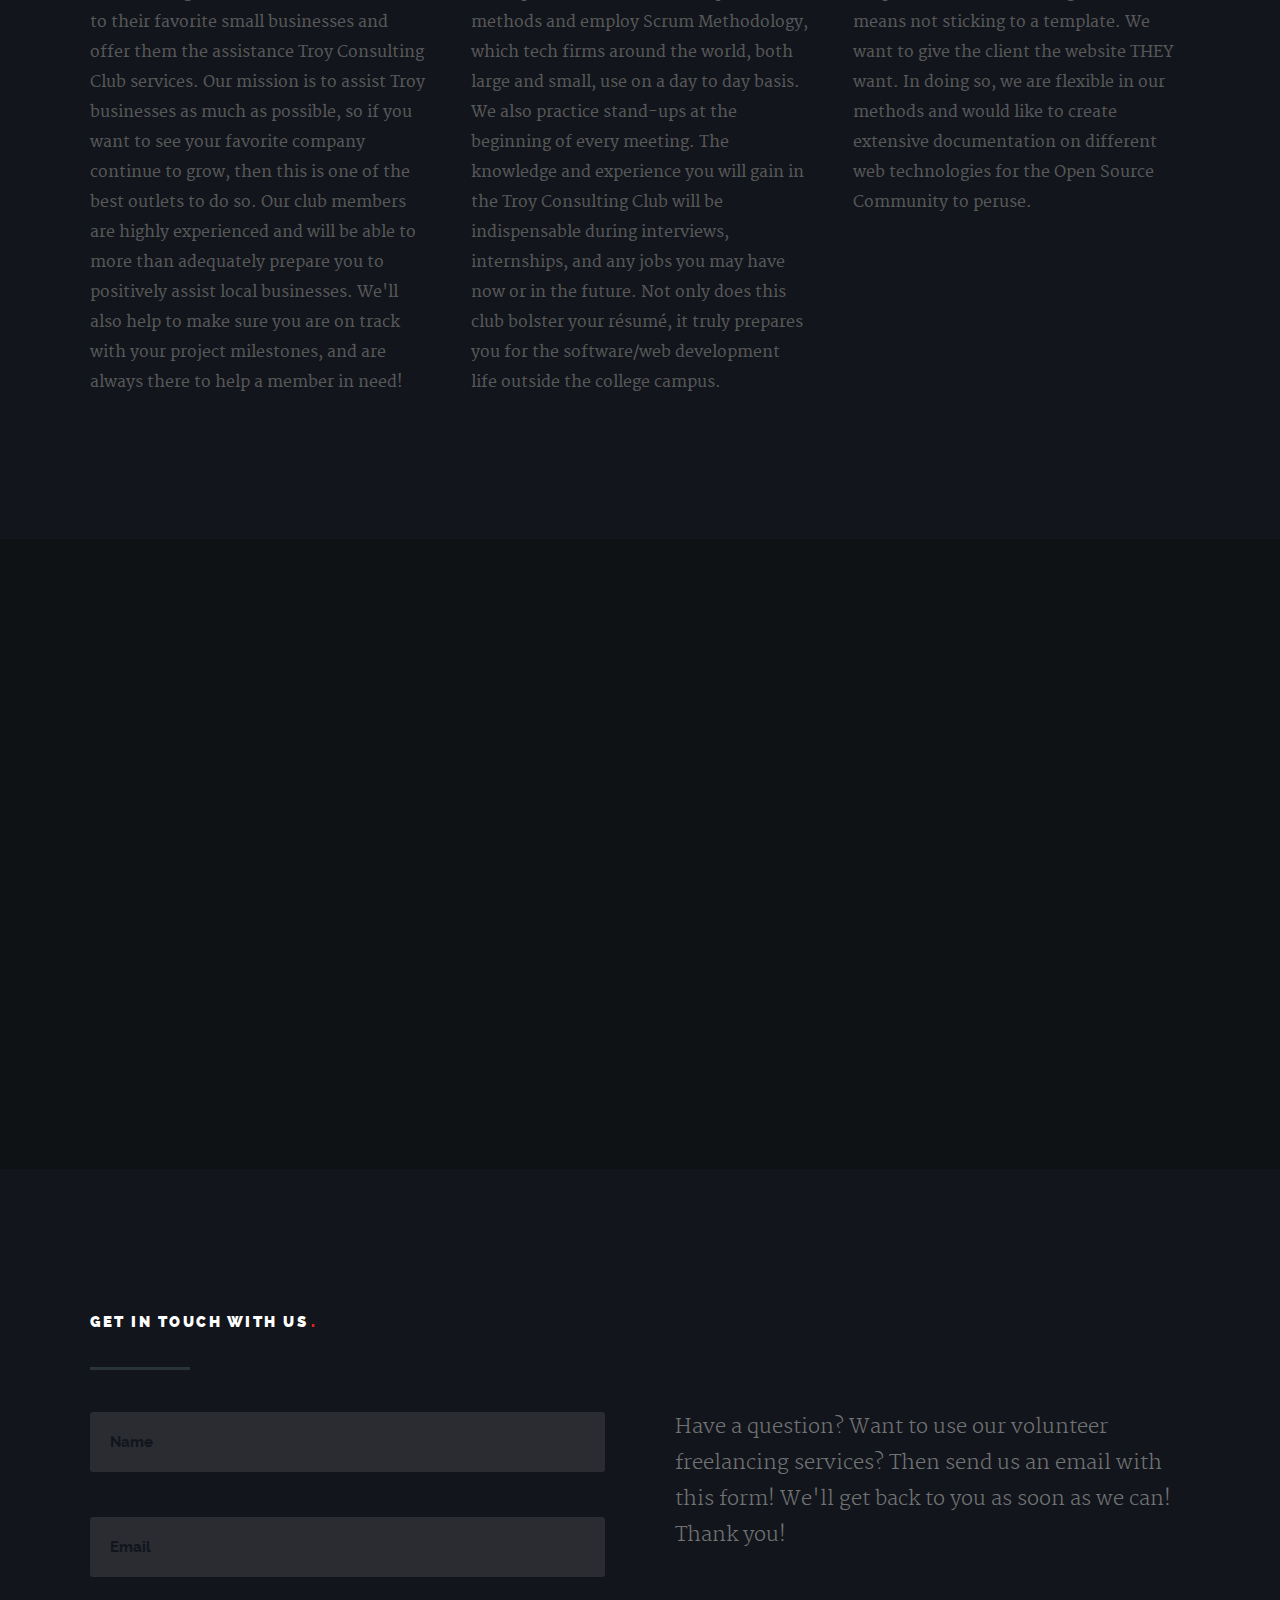
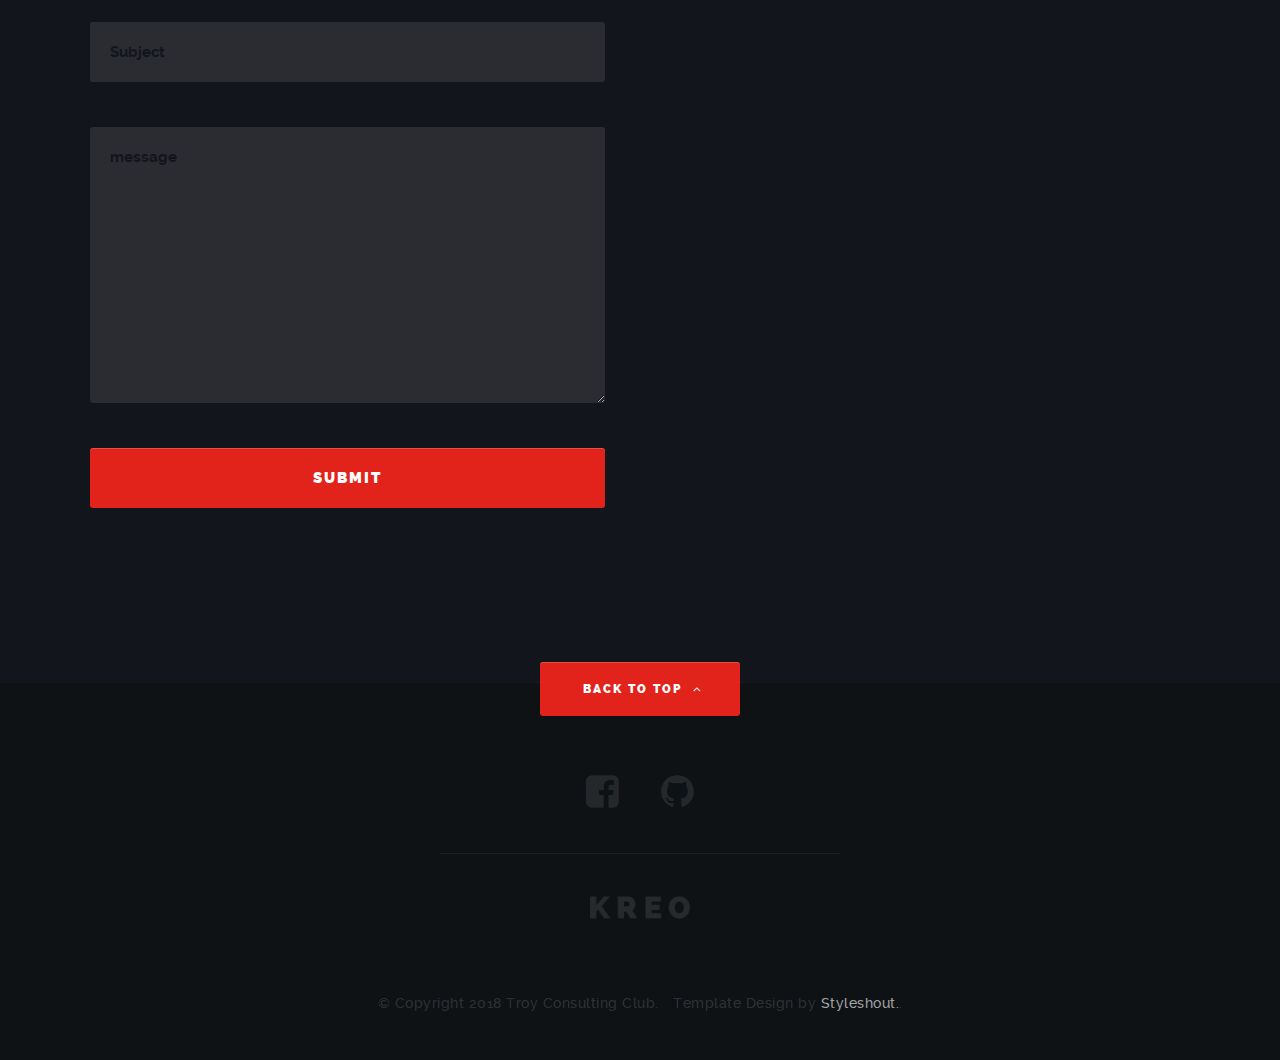
==== commit 066950a6: "Changed email section text" ====
--- a/index.html
+++ b/index.html
@@ -476,7 +476,7 @@
 
          <div class="six columns tab-whole right">
 
-            <p class="lead">Sed ut perspiciatis unde omnis iste natus error sit voluptatem accusantium doloremque laudantium, totam rem aperiam, eaque ipsa quae ab illo inventore veritatis et quasi architecto beatae vitae dicta sunt explicabo. </p>                
+            <p class="lead">Have a question? Want to use our volunteer freelancing services? Then send us an email with this form! We'll get back to you as soon as we can! Thank you!</p>                
          </div>       
 
       </div> <!-- end row -->     
